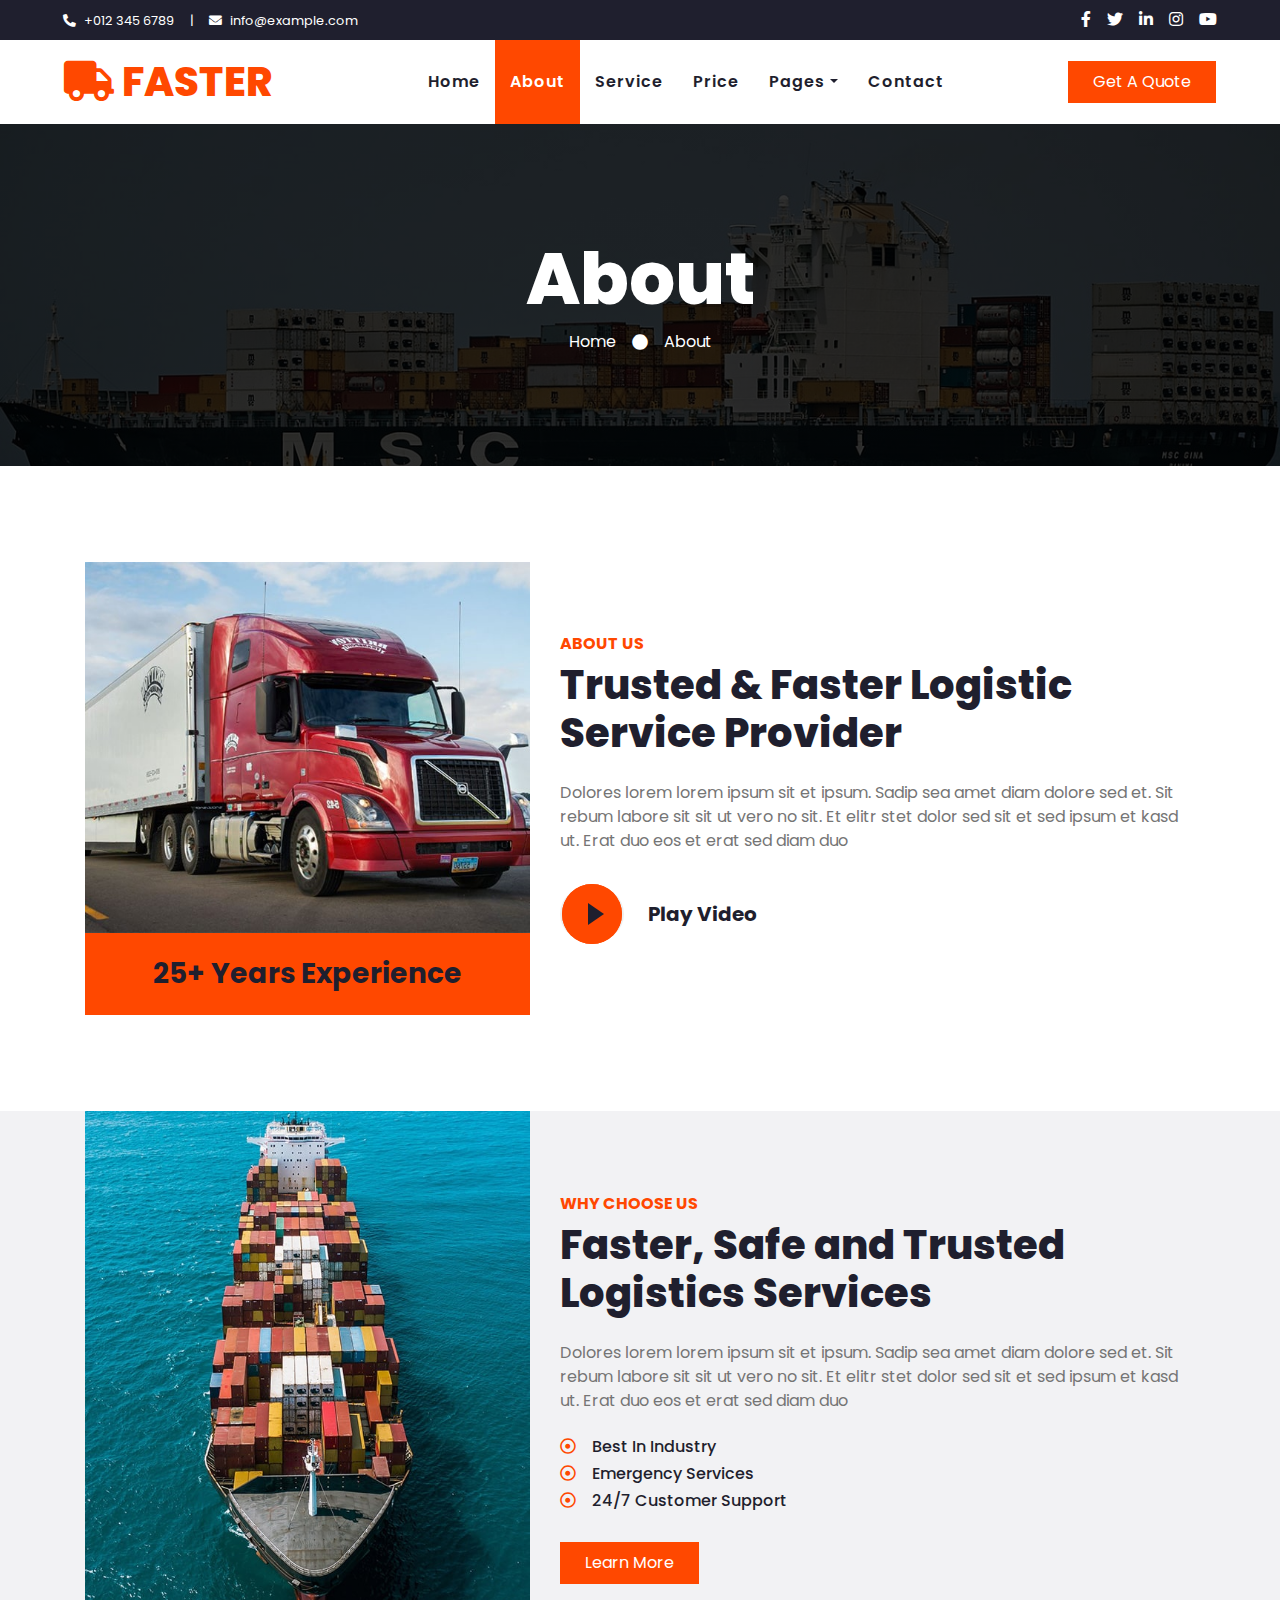
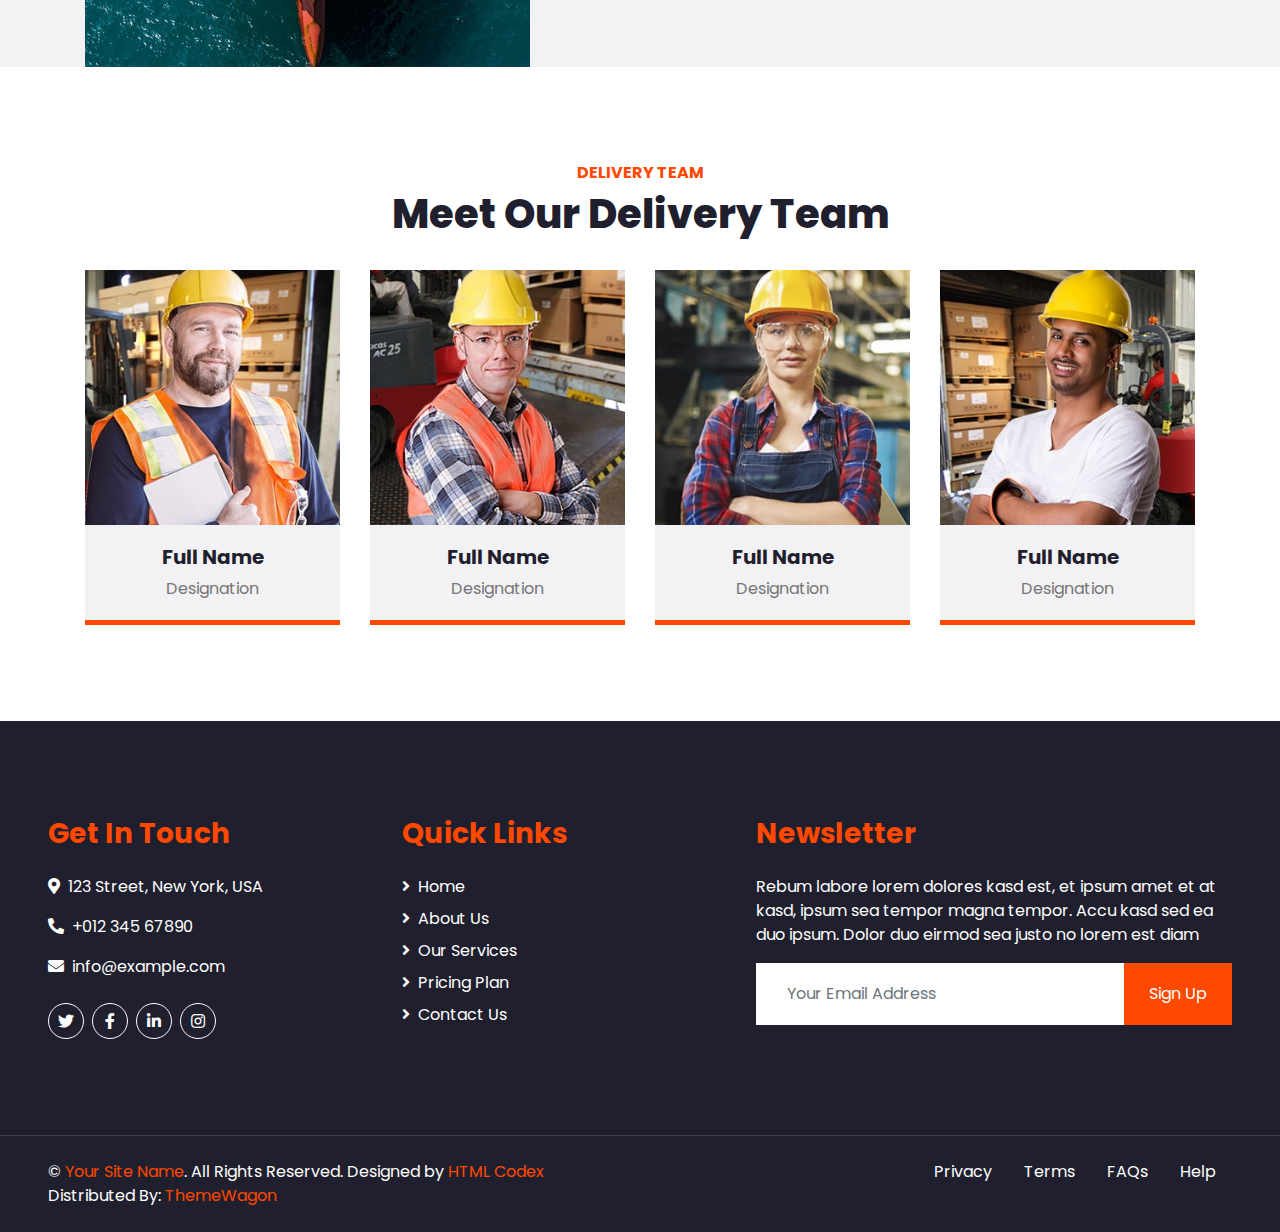
==== about.html @ daa4de0f "inital inti" ====
<!DOCTYPE html>
<html lang="en">

<head>
    <meta charset="utf-8">
    <title>FASTER - Logistics Company Website Template</title>
    <meta content="width=device-width, initial-scale=1.0" name="viewport">
    <meta content="Free HTML Templates" name="keywords">
    <meta content="Free HTML Templates" name="description">

    <!-- Favicon -->
    <link href="img/favicon.ico" rel="icon">

    <!-- Google Web Fonts -->
    <link rel="preconnect" href="https://fonts.gstatic.com">
    <link href="https://fonts.googleapis.com/css2?family=Poppins:wght@100;200;300;400;500;600;700;800;900&display=swap" rel="stylesheet">

    <!-- Font Awesome -->
    <link href="https://cdnjs.cloudflare.com/ajax/libs/font-awesome/5.10.0/css/all.min.css" rel="stylesheet">

    <!-- Libraries Stylesheet -->
    <link href="lib/owlcarousel/assets/owl.carousel.min.css" rel="stylesheet">

    <!-- Customized Bootstrap Stylesheet -->
    <link href="css/style.css" rel="stylesheet">
</head>

<body>
    <!-- Topbar Start -->
    <div class="container-fluid bg-dark">
        <div class="row py-2 px-lg-5">
            <div class="col-lg-6 text-center text-lg-left mb-2 mb-lg-0">
                <div class="d-inline-flex align-items-center text-white">
                    <small><i class="fa fa-phone-alt mr-2"></i>+012 345 6789</small>
                    <small class="px-3">|</small>
                    <small><i class="fa fa-envelope mr-2"></i>info@example.com</small>
                </div>
            </div>
            <div class="col-lg-6 text-center text-lg-right">
                <div class="d-inline-flex align-items-center">
                    <a class="text-white px-2" href="">
                        <i class="fab fa-facebook-f"></i>
                    </a>
                    <a class="text-white px-2" href="">
                        <i class="fab fa-twitter"></i>
                    </a>
                    <a class="text-white px-2" href="">
                        <i class="fab fa-linkedin-in"></i>
                    </a>
                    <a class="text-white px-2" href="">
                        <i class="fab fa-instagram"></i>
                    </a>
                    <a class="text-white pl-2" href="">
                        <i class="fab fa-youtube"></i>
                    </a>
                </div>
            </div>
        </div>
    </div>
    <!-- Topbar End -->


    <!-- Navbar Start -->
    <div class="container-fluid p-0">
        <nav class="navbar navbar-expand-lg bg-light navbar-light py-3 py-lg-0 px-lg-5">
            <a href="index.html" class="navbar-brand ml-lg-3">
                <h1 class="m-0 display-5 text-uppercase text-primary"><i class="fa fa-truck mr-2"></i>Faster</h1>
            </a>
            <button type="button" class="navbar-toggler" data-toggle="collapse" data-target="#navbarCollapse">
                <span class="navbar-toggler-icon"></span>
            </button>
            <div class="collapse navbar-collapse justify-content-between px-lg-3" id="navbarCollapse">
                <div class="navbar-nav m-auto py-0">
                    <a href="index.html" class="nav-item nav-link">Home</a>
                    <a href="about.html" class="nav-item nav-link active">About</a>
                    <a href="service.html" class="nav-item nav-link">Service</a>
                    <a href="price.html" class="nav-item nav-link">Price</a>
                    <div class="nav-item dropdown">
                        <a href="#" class="nav-link dropdown-toggle" data-toggle="dropdown">Pages</a>
                        <div class="dropdown-menu rounded-0 m-0">
                            <a href="blog.html" class="dropdown-item">Blog Grid</a>
                            <a href="single.html" class="dropdown-item">Blog Detail</a>
                        </div>
                    </div>
                    <a href="contact.html" class="nav-item nav-link">Contact</a>
                </div>
                <a href="" class="btn btn-primary py-2 px-4 d-none d-lg-block">Get A Quote</a>
            </div>
        </nav>
    </div>
    <!-- Navbar End -->


    <!-- Header Start -->
    <div class="jumbotron jumbotron-fluid mb-5">
        <div class="container text-center py-5">
            <h1 class="text-white display-3">About</h1>
            <div class="d-inline-flex align-items-center text-white">
                <p class="m-0"><a class="text-white" href="">Home</a></p>
                <i class="fa fa-circle px-3"></i>
                <p class="m-0">About</p>
            </div>
        </div>
    </div>
    <!-- Header End -->


    <!-- About Start -->
    <div class="container-fluid py-5">
        <div class="container">
            <div class="row align-items-center">
                <div class="col-lg-5 pb-4 pb-lg-0">
                    <img class="img-fluid w-100" src="img/about.jpg" alt="">
                    <div class="bg-primary text-dark text-center p-4">
                        <h3 class="m-0">25+ Years Experience</h3>
                    </div>
                </div>
                <div class="col-lg-7">
                    <h6 class="text-primary text-uppercase font-weight-bold">About Us</h6>
                    <h1 class="mb-4">Trusted & Faster Logistic Service Provider</h1>
                    <p class="mb-4">Dolores lorem lorem ipsum sit et ipsum. Sadip sea amet diam dolore sed et. Sit rebum labore sit sit ut vero no sit. Et elitr stet dolor sed sit et sed ipsum et kasd ut. Erat duo eos et erat sed diam duo</p>
                    <div class="d-flex align-items-center pt-2">
                        <button type="button" class="btn-play" data-toggle="modal"
                            data-src="https://www.youtube.com/embed/DWRcNpR6Kdc" data-target="#videoModal">
                            <span></span>
                        </button>
                        <h5 class="font-weight-bold m-0 ml-4">Play Video</h5>
                    </div>
                </div>
            </div>
        </div>
        <!-- Video Modal -->
        <div class="modal fade" id="videoModal" tabindex="-1" role="dialog" aria-labelledby="exampleModalLabel" aria-hidden="true">
            <div class="modal-dialog" role="document">
                <div class="modal-content">
                    <div class="modal-body">
                        <button type="button" class="close" data-dismiss="modal" aria-label="Close">
                            <span aria-hidden="true">&times;</span>
                        </button>        
                        <!-- 16:9 aspect ratio -->
                        <div class="embed-responsive embed-responsive-16by9">
                            <iframe class="embed-responsive-item" src="" id="video"  allowscriptaccess="always" allow="autoplay"></iframe>
                        </div>
                    </div>
                </div>
            </div>
        </div>
    </div>
    <!-- About End -->


    <!-- Features Start -->
    <div class="container-fluid bg-secondary my-5">
        <div class="container">
            <div class="row align-items-center">
                <div class="col-lg-5">
                    <img class="img-fluid w-100" src="img/feature.jpg" alt="">
                </div>
                <div class="col-lg-7 py-5 py-lg-0">
                    <h6 class="text-primary text-uppercase font-weight-bold">Why Choose Us</h6>
                    <h1 class="mb-4">Faster, Safe and Trusted Logistics Services</h1>
                    <p class="mb-4">Dolores lorem lorem ipsum sit et ipsum. Sadip sea amet diam dolore sed et. Sit rebum labore sit sit ut vero no sit. Et elitr stet dolor sed sit et sed ipsum et kasd ut. Erat duo eos et erat sed diam duo</p>
                    <ul class="list-inline">
                        <li><h6><i class="far fa-dot-circle text-primary mr-3"></i>Best In Industry</h6>
                        <li><h6><i class="far fa-dot-circle text-primary mr-3"></i>Emergency Services</h6></li>
                        <li><h6><i class="far fa-dot-circle text-primary mr-3"></i>24/7 Customer Support</h6></li>
                    </ul>
                    <a href="" class="btn btn-primary mt-3 py-2 px-4">Learn More</a>
                </div>
            </div>
        </div>
    </div>
    <!-- Features End -->


    <!-- Team Start -->
    <div class="container-fluid pt-5">
        <div class="container">
            <div class="text-center pb-2">
                <h6 class="text-primary text-uppercase font-weight-bold">Delivery Team</h6>
                <h1 class="mb-4">Meet Our Delivery Team</h1>
            </div>
            <div class="row">
                <div class="col-lg-3 col-md-6">
                    <div class="team card position-relative overflow-hidden border-0 mb-5">
                        <img class="card-img-top" src="img/team-1.jpg" alt="">
                        <div class="card-body text-center p-0">
                            <div class="team-text d-flex flex-column justify-content-center bg-secondary">
                                <h5 class="font-weight-bold">Full Name</h5>
                                <span>Designation</span>
                            </div>
                            <div class="team-social d-flex align-items-center justify-content-center bg-primary">
                                <a class="btn btn-outline-dark btn-social mr-2" href="#"><i class="fab fa-twitter"></i></a>
                                <a class="btn btn-outline-dark btn-social mr-2" href="#"><i class="fab fa-facebook-f"></i></a>
                                <a class="btn btn-outline-dark btn-social mr-2" href="#"><i class="fab fa-linkedin-in"></i></a>
                                <a class="btn btn-outline-dark btn-social" href="#"><i class="fab fa-instagram"></i></a>
                            </div>
                        </div>
                    </div>
                </div>
                <div class="col-lg-3 col-md-6">
                    <div class="team card position-relative overflow-hidden border-0 mb-5">
                        <img class="card-img-top" src="img/team-2.jpg" alt="">
                        <div class="card-body text-center p-0">
                            <div class="team-text d-flex flex-column justify-content-center bg-secondary">
                                <h5 class="font-weight-bold">Full Name</h5>
                                <span>Designation</span>
                            </div>
                            <div class="team-social d-flex align-items-center justify-content-center bg-primary">
                                <a class="btn btn-outline-dark btn-social mr-2" href="#"><i class="fab fa-twitter"></i></a>
                                <a class="btn btn-outline-dark btn-social mr-2" href="#"><i class="fab fa-facebook-f"></i></a>
                                <a class="btn btn-outline-dark btn-social mr-2" href="#"><i class="fab fa-linkedin-in"></i></a>
                                <a class="btn btn-outline-dark btn-social" href="#"><i class="fab fa-instagram"></i></a>
                            </div>
                        </div>
                    </div>
                </div>
                <div class="col-lg-3 col-md-6">
                    <div class="team card position-relative overflow-hidden border-0 mb-5">
                        <img class="card-img-top" src="img/team-3.jpg" alt="">
                        <div class="card-body text-center p-0">
                            <div class="team-text d-flex flex-column justify-content-center bg-secondary">
                                <h5 class="font-weight-bold">Full Name</h5>
                                <span>Designation</span>
                            </div>
                            <div class="team-social d-flex align-items-center justify-content-center bg-primary">
                                <a class="btn btn-outline-dark btn-social mr-2" href="#"><i class="fab fa-twitter"></i></a>
                                <a class="btn btn-outline-dark btn-social mr-2" href="#"><i class="fab fa-facebook-f"></i></a>
                                <a class="btn btn-outline-dark btn-social mr-2" href="#"><i class="fab fa-linkedin-in"></i></a>
                                <a class="btn btn-outline-dark btn-social" href="#"><i class="fab fa-instagram"></i></a>
                            </div>
                        </div>
                    </div>
                </div>
                <div class="col-lg-3 col-md-6">
                    <div class="team card position-relative overflow-hidden border-0 mb-5">
                        <img class="card-img-top" src="img/team-4.jpg" alt="">
                        <div class="card-body text-center p-0">
                            <div class="team-text d-flex flex-column justify-content-center bg-secondary">
                                <h5 class="font-weight-bold">Full Name</h5>
                                <span>Designation</span>
                            </div>
                            <div class="team-social d-flex align-items-center justify-content-center bg-primary">
                                <a class="btn btn-outline-dark btn-social mr-2" href="#"><i class="fab fa-twitter"></i></a>
                                <a class="btn btn-outline-dark btn-social mr-2" href="#"><i class="fab fa-facebook-f"></i></a>
                                <a class="btn btn-outline-dark btn-social mr-2" href="#"><i class="fab fa-linkedin-in"></i></a>
                                <a class="btn btn-outline-dark btn-social" href="#"><i class="fab fa-instagram"></i></a>
                            </div>
                        </div>
                    </div>
                </div>
            </div>
        </div>
    </div>
    <!-- Team End -->


    <!-- Footer Start -->
    <div class="container-fluid bg-dark text-white mt-5 py-5 px-sm-3 px-md-5">
        <div class="row pt-5">
            <div class="col-lg-7 col-md-6">
                <div class="row">
                    <div class="col-md-6 mb-5">
                        <h3 class="text-primary mb-4">Get In Touch</h3>
                        <p><i class="fa fa-map-marker-alt mr-2"></i>123 Street, New York, USA</p>
                        <p><i class="fa fa-phone-alt mr-2"></i>+012 345 67890</p>
                        <p><i class="fa fa-envelope mr-2"></i>info@example.com</p>
                        <div class="d-flex justify-content-start mt-4">
                            <a class="btn btn-outline-light btn-social mr-2" href="#"><i class="fab fa-twitter"></i></a>
                            <a class="btn btn-outline-light btn-social mr-2" href="#"><i class="fab fa-facebook-f"></i></a>
                            <a class="btn btn-outline-light btn-social mr-2" href="#"><i class="fab fa-linkedin-in"></i></a>
                            <a class="btn btn-outline-light btn-social" href="#"><i class="fab fa-instagram"></i></a>
                        </div>
                    </div>
                    <div class="col-md-6 mb-5">
                        <h3 class="text-primary mb-4">Quick Links</h3>
                        <div class="d-flex flex-column justify-content-start">
                            <a class="text-white mb-2" href="#"><i class="fa fa-angle-right mr-2"></i>Home</a>
                            <a class="text-white mb-2" href="#"><i class="fa fa-angle-right mr-2"></i>About Us</a>
                            <a class="text-white mb-2" href="#"><i class="fa fa-angle-right mr-2"></i>Our Services</a>
                            <a class="text-white mb-2" href="#"><i class="fa fa-angle-right mr-2"></i>Pricing Plan</a>
                            <a class="text-white" href="#"><i class="fa fa-angle-right mr-2"></i>Contact Us</a>
                        </div>
                    </div>
                </div>
            </div>
            <div class="col-lg-5 col-md-6 mb-5">
                <h3 class="text-primary mb-4">Newsletter</h3>
                <p>Rebum labore lorem dolores kasd est, et ipsum amet et at kasd, ipsum sea tempor magna tempor. Accu kasd sed ea duo ipsum. Dolor duo eirmod sea justo no lorem est diam</p>
                <div class="w-100">
                    <div class="input-group">
                        <input type="text" class="form-control border-light" style="padding: 30px;" placeholder="Your Email Address">
                        <div class="input-group-append">
                            <button class="btn btn-primary px-4">Sign Up</button>
                        </div>
                    </div>
                </div>
            </div>
        </div>
    </div>
    <div class="container-fluid bg-dark text-white border-top py-4 px-sm-3 px-md-5" style="border-color: #3E3E4E !important;">
        <div class="row">
            <div class="col-lg-6 text-center text-md-left mb-3 mb-md-0">
                <p class="m-0 text-white">&copy; <a href="#">Your Site Name</a>. All Rights Reserved. 
				
				<!--/*** This template is free as long as you keep the footer author’s credit link/attribution link/backlink. If you'd like to use the template without the footer author’s credit link/attribution link/backlink, you can purchase the Credit Removal License from "https://htmlcodex.com/credit-removal". Thank you for your support. ***/-->
				Designed by <a href="https://htmlcodex.com">HTML Codex</a>
                <br>Distributed By: <a href="https://themewagon.com" target="_blank">ThemeWagon</a>
                </p>
            </div>
            <div class="col-lg-6 text-center text-md-right">
                <ul class="nav d-inline-flex">
                    <li class="nav-item">
                        <a class="nav-link text-white py-0" href="#">Privacy</a>
                    </li>
                    <li class="nav-item">
                        <a class="nav-link text-white py-0" href="#">Terms</a>
                    </li>
                    <li class="nav-item">
                        <a class="nav-link text-white py-0" href="#">FAQs</a>
                    </li>
                    <li class="nav-item">
                        <a class="nav-link text-white py-0" href="#">Help</a>
                    </li>
                </ul>
            </div>
        </div>
    </div>
    <!-- Footer End -->


    <!-- Back to Top -->
    <a href="#" class="btn btn-lg btn-primary back-to-top"><i class="fa fa-angle-double-up"></i></a>


    <!-- JavaScript Libraries -->
    <script src="https://code.jquery.com/jquery-3.4.1.min.js"></script>
    <script src="https://stackpath.bootstrapcdn.com/bootstrap/4.4.1/js/bootstrap.bundle.min.js"></script>
    <script src="lib/easing/easing.min.js"></script>
    <script src="lib/waypoints/waypoints.min.js"></script>
    <script src="lib/counterup/counterup.min.js"></script>
    <script src="lib/owlcarousel/owl.carousel.min.js"></script>

    <!-- Contact Javascript File -->
    <script src="mail/jqBootstrapValidation.min.js"></script>
    <script src="mail/contact.js"></script>

    <!-- Template Javascript -->
    <script src="js/main.js"></script>
</body>

</html>
---- css/style.css ----
/******* Bootstrap Theming ********/
/*!
 * Bootstrap v4.5.3 (https://getbootstrap.com/)
 * Copyright 2011-2020 The Bootstrap Authors
 * Copyright 2011-2020 Twitter, Inc.
 * Licensed under MIT (https://github.com/twbs/bootstrap/blob/main/LICENSE)
 */
:root {
  --blue: #007bff;
  --indigo: #6610f2;
  --purple: #6f42c1;
  --pink: #e83e8c;
  --red: #dc3545;
  --orange: #fd7e14;
  --yellow: #ffc107;
  --green: #28a745;
  --teal: #20c997;
  --cyan: #17a2b8;
  --white: #fff;
  --gray: #6c757d;
  --gray-dark: #343a40;
  --primary: #FF4800;
  --secondary: #F2F2F4;
  --success: #28a745;
  --info: #17a2b8;
  --warning: #ffc107;
  --danger: #dc3545;
  --light: #FFFFFF;
  --dark: #1F1F2E;
  --breakpoint-xs: 0;
  --breakpoint-sm: 576px;
  --breakpoint-md: 768px;
  --breakpoint-lg: 992px;
  --breakpoint-xl: 1200px;
  --font-family-sans-serif: "Poppins", sans-serif;
  --font-family-monospace: SFMono-Regular, Menlo, Monaco, Consolas, "Liberation Mono", "Courier New", monospace;
}

*,
*::before,
*::after {
  box-sizing: border-box;
}

html {
  font-family: sans-serif;
  line-height: 1.15;
  -webkit-text-size-adjust: 100%;
  -webkit-tap-highlight-color: rgba(0, 0, 0, 0);
}

article, aside, figcaption, figure, footer, header, hgroup, main, nav, section {
  display: block;
}

body {
  margin: 0;
  font-family: "Poppins", sans-serif;
  font-size: 1rem;
  font-weight: 400;
  line-height: 1.5;
  color: #757575;
  text-align: left;
  background-color: #fff;
}

[tabindex="-1"]:focus:not(:focus-visible) {
  outline: 0 !important;
}

hr {
  box-sizing: content-box;
  height: 0;
  overflow: visible;
}

h1, h2, h3, h4, h5, h6 {
  margin-top: 0;
  margin-bottom: 0.5rem;
}

p {
  margin-top: 0;
  margin-bottom: 1rem;
}

abbr[title],
abbr[data-original-title] {
  text-decoration: underline;
  text-decoration: underline dotted;
  cursor: help;
  border-bottom: 0;
  text-decoration-skip-ink: none;
}

address {
  margin-bottom: 1rem;
  font-style: normal;
  line-height: inherit;
}

ol,
ul,
dl {
  margin-top: 0;
  margin-bottom: 1rem;
}

ol ol,
ul ul,
ol ul,
ul ol {
  margin-bottom: 0;
}

dt {
  font-weight: 700;
}

dd {
  margin-bottom: .5rem;
  margin-left: 0;
}

blockquote {
  margin: 0 0 1rem;
}

b,
strong {
  font-weight: bolder;
}

small {
  font-size: 80%;
}

sub,
sup {
  position: relative;
  font-size: 75%;
  line-height: 0;
  vertical-align: baseline;
}

sub {
  bottom: -.25em;
}

sup {
  top: -.5em;
}

a {
  color: #FF4800;
  text-decoration: none;
  background-color: transparent;
}

a:hover {
  color: #b33200;
  text-decoration: underline;
}

a:not([href]):not([class]) {
  color: inherit;
  text-decoration: none;
}

a:not([href]):not([class]):hover {
  color: inherit;
  text-decoration: none;
}

pre,
code,
kbd,
samp {
  font-family: SFMono-Regular, Menlo, Monaco, Consolas, "Liberation Mono", "Courier New", monospace;
  font-size: 1em;
}

pre {
  margin-top: 0;
  margin-bottom: 1rem;
  overflow: auto;
  -ms-overflow-style: scrollbar;
}

figure {
  margin: 0 0 1rem;
}

img {
  vertical-align: middle;
  border-style: none;
}

svg {
  overflow: hidden;
  vertical-align: middle;
}

table {
  border-collapse: collapse;
}

caption {
  padding-top: 0.75rem;
  padding-bottom: 0.75rem;
  color: #6c757d;
  text-align: left;
  caption-side: bottom;
}

th {
  text-align: inherit;
  text-align: -webkit-match-parent;
}

label {
  display: inline-block;
  margin-bottom: 0.5rem;
}

button {
  border-radius: 0;
}

button:focus {
  outline: 1px dotted;
  outline: 5px auto -webkit-focus-ring-color;
}

input,
button,
select,
optgroup,
textarea {
  margin: 0;
  font-family: inherit;
  font-size: inherit;
  line-height: inherit;
}

button,
input {
  overflow: visible;
}

button,
select {
  text-transform: none;
}

[role="button"] {
  cursor: pointer;
}

select {
  word-wrap: normal;
}

button,
[type="button"],
[type="reset"],
[type="submit"] {
  -webkit-appearance: button;
}

button:not(:disabled),
[type="button"]:not(:disabled),
[type="reset"]:not(:disabled),
[type="submit"]:not(:disabled) {
  cursor: pointer;
}

button::-moz-focus-inner,
[type="button"]::-moz-focus-inner,
[type="reset"]::-moz-focus-inner,
[type="submit"]::-moz-focus-inner {
  padding: 0;
  border-style: none;
}

input[type="radio"],
input[type="checkbox"] {
  box-sizing: border-box;
  padding: 0;
}

textarea {
  overflow: auto;
  resize: vertical;
}

fieldset {
  min-width: 0;
  padding: 0;
  margin: 0;
  border: 0;
}

legend {
  display: block;
  width: 100%;
  max-width: 100%;
  padding: 0;
  margin-bottom: .5rem;
  font-size: 1.5rem;
  line-height: inherit;
  color: inherit;
  white-space: normal;
}

@media (max-width: 1200px) {
  legend {
    font-size: calc(1.275rem + 0.3vw) ;
  }
}

progress {
  vertical-align: baseline;
}

[type="number"]::-webkit-inner-spin-button,
[type="number"]::-webkit-outer-spin-button {
  height: auto;
}

[type="search"] {
  outline-offset: -2px;
  -webkit-appearance: none;
}

[type="search"]::-webkit-search-decoration {
  -webkit-appearance: none;
}

::-webkit-file-upload-button {
  font: inherit;
  -webkit-appearance: button;
}

output {
  display: inline-block;
}

summary {
  display: list-item;
  cursor: pointer;
}

template {
  display: none;
}

[hidden] {
  display: none !important;
}

h1, h2, h3, h4, h5, h6,
.h1, .h2, .h3, .h4, .h5, .h6 {
  margin-bottom: 0.5rem;
  font-weight: 500;
  line-height: 1.2;
  color: #1F1F2E;
}

h1, .h1 {
  font-size: 2.5rem;
}

@media (max-width: 1200px) {
  h1, .h1 {
    font-size: calc(1.375rem + 1.5vw) ;
  }
}

h2, .h2 {
  font-size: 2rem;
}

@media (max-width: 1200px) {
  h2, .h2 {
    font-size: calc(1.325rem + 0.9vw) ;
  }
}

h3, .h3 {
  font-size: 1.75rem;
}

@media (max-width: 1200px) {
  h3, .h3 {
    font-size: calc(1.3rem + 0.6vw) ;
  }
}

h4, .h4 {
  font-size: 1.5rem;
}

@media (max-width: 1200px) {
  h4, .h4 {
    font-size: calc(1.275rem + 0.3vw) ;
  }
}

h5, .h5 {
  font-size: 1.25rem;
}

h6, .h6 {
  font-size: 1rem;
}

.lead {
  font-size: 1.25rem;
  font-weight: 300;
}

.display-1 {
  font-size: 6rem;
  font-weight: 300;
  line-height: 1.2;
}

@media (max-width: 1200px) {
  .display-1 {
    font-size: calc(1.725rem + 5.7vw) ;
  }
}

.display-2 {
  font-size: 5.5rem;
  font-weight: 300;
  line-height: 1.2;
}

@media (max-width: 1200px) {
  .display-2 {
    font-size: calc(1.675rem + 5.1vw) ;
  }
}

.display-3 {
  font-size: 4.5rem;
  font-weight: 300;
  line-height: 1.2;
}

@media (max-width: 1200px) {
  .display-3 {
    font-size: calc(1.575rem + 3.9vw) ;
  }
}

.display-4 {
  font-size: 3.5rem;
  font-weight: 300;
  line-height: 1.2;
}

@media (max-width: 1200px) {
  .display-4 {
    font-size: calc(1.475rem + 2.7vw) ;
  }
}

hr {
  margin-top: 1rem;
  margin-bottom: 1rem;
  border: 0;
  border-top: 1px solid rgba(0, 0, 0, 0.1);
}

small,
.small {
  font-size: 80%;
  font-weight: 400;
}

mark,
.mark {
  padding: 0.2em;
  background-color: #fcf8e3;
}

.list-unstyled {
  padding-left: 0;
  list-style: none;
}

.list-inline {
  padding-left: 0;
  list-style: none;
}

.list-inline-item {
  display: inline-block;
}

.list-inline-item:not(:last-child) {
  margin-right: 0.5rem;
}

.initialism {
  font-size: 90%;
  text-transform: uppercase;
}

.blockquote {
  margin-bottom: 1rem;
  font-size: 1.25rem;
}

.blockquote-footer {
  display: block;
  font-size: 80%;
  color: #6c757d;
}

.blockquote-footer::before {
  content: "\2014\00A0";
}

.img-fluid {
  max-width: 100%;
  height: auto;
}

.img-thumbnail {
  padding: 0.25rem;
  background-color: #fff;
  border: 1px solid #dee2e6;
  max-width: 100%;
  height: auto;
}

.figure {
  display: inline-block;
}

.figure-img {
  margin-bottom: 0.5rem;
  line-height: 1;
}

.figure-caption {
  font-size: 90%;
  color: #6c757d;
}

code {
  font-size: 87.5%;
  color: #e83e8c;
  word-wrap: break-word;
}

a > code {
  color: inherit;
}

kbd {
  padding: 0.2rem 0.4rem;
  font-size: 87.5%;
  color: #fff;
  background-color: #212529;
}

kbd kbd {
  padding: 0;
  font-size: 100%;
  font-weight: 700;
}

pre {
  display: block;
  font-size: 87.5%;
  color: #212529;
}

pre code {
  font-size: inherit;
  color: inherit;
  word-break: normal;
}

.pre-scrollable {
  max-height: 340px;
  overflow-y: scroll;
}

.container,
.container-fluid,
.container-sm,
.container-md,
.container-lg,
.container-xl {
  width: 100%;
  padding-right: 15px;
  padding-left: 15px;
  margin-right: auto;
  margin-left: auto;
}

@media (min-width: 576px) {
  .container, .container-sm {
    max-width: 540px;
  }
}

@media (min-width: 768px) {
  .container, .container-sm, .container-md {
    max-width: 720px;
  }
}

@media (min-width: 992px) {
  .container, .container-sm, .container-md, .container-lg {
    max-width: 960px;
  }
}

@media (min-width: 1200px) {
  .container, .container-sm, .container-md, .container-lg, .container-xl {
    max-width: 1140px;
  }
}

.row {
  display: flex;
  flex-wrap: wrap;
  margin-right: -15px;
  margin-left: -15px;
}

.no-gutters {
  margin-right: 0;
  margin-left: 0;
}

.no-gutters > .col,
.no-gutters > [class*="col-"] {
  padding-right: 0;
  padding-left: 0;
}

.col-1, .col-2, .col-3, .col-4, .col-5, .col-6, .col-7, .col-8, .col-9, .col-10, .col-11, .col-12, .col,
.col-auto, .col-sm-1, .col-sm-2, .col-sm-3, .col-sm-4, .col-sm-5, .col-sm-6, .col-sm-7, .col-sm-8, .col-sm-9, .col-sm-10, .col-sm-11, .col-sm-12, .col-sm,
.col-sm-auto, .col-md-1, .col-md-2, .col-md-3, .col-md-4, .col-md-5, .col-md-6, .col-md-7, .col-md-8, .col-md-9, .col-md-10, .col-md-11, .col-md-12, .col-md,
.col-md-auto, .col-lg-1, .col-lg-2, .col-lg-3, .col-lg-4, .col-lg-5, .col-lg-6, .col-lg-7, .col-lg-8, .col-lg-9, .col-lg-10, .col-lg-11, .col-lg-12, .col-lg,
.col-lg-auto, .col-xl-1, .col-xl-2, .col-xl-3, .col-xl-4, .col-xl-5, .col-xl-6, .col-xl-7, .col-xl-8, .col-xl-9, .col-xl-10, .col-xl-11, .col-xl-12, .col-xl,
.col-xl-auto {
  position: relative;
  width: 100%;
  padding-right: 15px;
  padding-left: 15px;
}

.col {
  flex-basis: 0;
  flex-grow: 1;
  max-width: 100%;
}

.row-cols-1 > * {
  flex: 0 0 100%;
  max-width: 100%;
}

.row-cols-2 > * {
  flex: 0 0 50%;
  max-width: 50%;
}

.row-cols-3 > * {
  flex: 0 0 33.33333%;
  max-width: 33.33333%;
}

.row-cols-4 > * {
  flex: 0 0 25%;
  max-width: 25%;
}

.row-cols-5 > * {
  flex: 0 0 20%;
  max-width: 20%;
}

.row-cols-6 > * {
  flex: 0 0 16.66667%;
  max-width: 16.66667%;
}

.col-auto {
  flex: 0 0 auto;
  width: auto;
  max-width: 100%;
}

.col-1 {
  flex: 0 0 8.33333%;
  max-width: 8.33333%;
}

.col-2 {
  flex: 0 0 16.66667%;
  max-width: 16.66667%;
}

.col-3 {
  flex: 0 0 25%;
  max-width: 25%;
}

.col-4 {
  flex: 0 0 33.33333%;
  max-width: 33.33333%;
}

.col-5 {
  flex: 0 0 41.66667%;
  max-width: 41.66667%;
}

.col-6 {
  flex: 0 0 50%;
  max-width: 50%;
}

.col-7 {
  flex: 0 0 58.33333%;
  max-width: 58.33333%;
}

.col-8 {
  flex: 0 0 66.66667%;
  max-width: 66.66667%;
}

.col-9 {
  flex: 0 0 75%;
  max-width: 75%;
}

.col-10 {
  flex: 0 0 83.33333%;
  max-width: 83.33333%;
}

.col-11 {
  flex: 0 0 91.66667%;
  max-width: 91.66667%;
}

.col-12 {
  flex: 0 0 100%;
  max-width: 100%;
}

.order-first {
  order: -1;
}

.order-last {
  order: 13;
}

.order-0 {
  order: 0;
}

.order-1 {
  order: 1;
}

.order-2 {
  order: 2;
}

.order-3 {
  order: 3;
}

.order-4 {
  order: 4;
}

.order-5 {
  order: 5;
}

.order-6 {
  order: 6;
}

.order-7 {
  order: 7;
}

.order-8 {
  order: 8;
}

.order-9 {
  order: 9;
}

.order-10 {
  order: 10;
}

.order-11 {
  order: 11;
}

.order-12 {
  order: 12;
}

.offset-1 {
  margin-left: 8.33333%;
}

.offset-2 {
  margin-left: 16.66667%;
}

.offset-3 {
  margin-left: 25%;
}

.offset-4 {
  margin-left: 33.33333%;
}

.offset-5 {
  margin-left: 41.66667%;
}

.offset-6 {
  margin-left: 50%;
}

.offset-7 {
  margin-left: 58.33333%;
}

.offset-8 {
  margin-left: 66.66667%;
}

.offset-9 {
  margin-left: 75%;
}

.offset-10 {
  margin-left: 83.33333%;
}

.offset-11 {
  margin-left: 91.66667%;
}

@media (min-width: 576px) {
  .col-sm {
    flex-basis: 0;
    flex-grow: 1;
    max-width: 100%;
  }
  .row-cols-sm-1 > * {
    flex: 0 0 100%;
    max-width: 100%;
  }
  .row-cols-sm-2 > * {
    flex: 0 0 50%;
    max-width: 50%;
  }
  .row-cols-sm-3 > * {
    flex: 0 0 33.33333%;
    max-width: 33.33333%;
  }
  .row-cols-sm-4 > * {
    flex: 0 0 25%;
    max-width: 25%;
  }
  .row-cols-sm-5 > * {
    flex: 0 0 20%;
    max-width: 20%;
  }
  .row-cols-sm-6 > * {
    flex: 0 0 16.66667%;
    max-width: 16.66667%;
  }
  .col-sm-auto {
    flex: 0 0 auto;
    width: auto;
    max-width: 100%;
  }
  .col-sm-1 {
    flex: 0 0 8.33333%;
    max-width: 8.33333%;
  }
  .col-sm-2 {
    flex: 0 0 16.66667%;
    max-width: 16.66667%;
  }
  .col-sm-3 {
    flex: 0 0 25%;
    max-width: 25%;
  }
  .col-sm-4 {
    flex: 0 0 33.33333%;
    max-width: 33.33333%;
  }
  .col-sm-5 {
    flex: 0 0 41.66667%;
    max-width: 41.66667%;
  }
  .col-sm-6 {
    flex: 0 0 50%;
    max-width: 50%;
  }
  .col-sm-7 {
    flex: 0 0 58.33333%;
    max-width: 58.33333%;
  }
  .col-sm-8 {
    flex: 0 0 66.66667%;
    max-width: 66.66667%;
  }
  .col-sm-9 {
    flex: 0 0 75%;
    max-width: 75%;
  }
  .col-sm-10 {
    flex: 0 0 83.33333%;
    max-width: 83.33333%;
  }
  .col-sm-11 {
    flex: 0 0 91.66667%;
    max-width: 91.66667%;
  }
  .col-sm-12 {
    flex: 0 0 100%;
    max-width: 100%;
  }
  .order-sm-first {
    order: -1;
  }
  .order-sm-last {
    order: 13;
  }
  .order-sm-0 {
    order: 0;
  }
  .order-sm-1 {
    order: 1;
  }
  .order-sm-2 {
    order: 2;
  }
  .order-sm-3 {
    order: 3;
  }
  .order-sm-4 {
    order: 4;
  }
  .order-sm-5 {
    order: 5;
  }
  .order-sm-6 {
    order: 6;
  }
  .order-sm-7 {
    order: 7;
  }
  .order-sm-8 {
    order: 8;
  }
  .order-sm-9 {
    order: 9;
  }
  .order-sm-10 {
    order: 10;
  }
  .order-sm-11 {
    order: 11;
  }
  .order-sm-12 {
    order: 12;
  }
  .offset-sm-0 {
    margin-left: 0;
  }
  .offset-sm-1 {
    margin-left: 8.33333%;
  }
  .offset-sm-2 {
    margin-left: 16.66667%;
  }
  .offset-sm-3 {
    margin-left: 25%;
  }
  .offset-sm-4 {
    margin-left: 33.33333%;
  }
  .offset-sm-5 {
    margin-left: 41.66667%;
  }
  .offset-sm-6 {
    margin-left: 50%;
  }
  .offset-sm-7 {
    margin-left: 58.33333%;
  }
  .offset-sm-8 {
    margin-left: 66.66667%;
  }
  .offset-sm-9 {
    margin-left: 75%;
  }
  .offset-sm-10 {
    margin-left: 83.33333%;
  }
  .offset-sm-11 {
    margin-left: 91.66667%;
  }
}

@media (min-width: 768px) {
  .col-md {
    flex-basis: 0;
    flex-grow: 1;
    max-width: 100%;
  }
  .row-cols-md-1 > * {
    flex: 0 0 100%;
    max-width: 100%;
  }
  .row-cols-md-2 > * {
    flex: 0 0 50%;
    max-width: 50%;
  }
  .row-cols-md-3 > * {
    flex: 0 0 33.33333%;
    max-width: 33.33333%;
  }
  .row-cols-md-4 > * {
    flex: 0 0 25%;
    max-width: 25%;
  }
  .row-cols-md-5 > * {
    flex: 0 0 20%;
    max-width: 20%;
  }
  .row-cols-md-6 > * {
    flex: 0 0 16.66667%;
    max-width: 16.66667%;
  }
  .col-md-auto {
    flex: 0 0 auto;
    width: auto;
    max-width: 100%;
  }
  .col-md-1 {
    flex: 0 0 8.33333%;
    max-width: 8.33333%;
  }
  .col-md-2 {
    flex: 0 0 16.66667%;
    max-width: 16.66667%;
  }
  .col-md-3 {
    flex: 0 0 25%;
    max-width: 25%;
  }
  .col-md-4 {
    flex: 0 0 33.33333%;
    max-width: 33.33333%;
  }
  .col-md-5 {
    flex: 0 0 41.66667%;
    max-width: 41.66667%;
  }
  .col-md-6 {
    flex: 0 0 50%;
    max-width: 50%;
  }
  .col-md-7 {
    flex: 0 0 58.33333%;
    max-width: 58.33333%;
  }
  .col-md-8 {
    flex: 0 0 66.66667%;
    max-width: 66.66667%;
  }
  .col-md-9 {
    flex: 0 0 75%;
    max-width: 75%;
  }
  .col-md-10 {
    flex: 0 0 83.33333%;
    max-width: 83.33333%;
  }
  .col-md-11 {
    flex: 0 0 91.66667%;
    max-width: 91.66667%;
  }
  .col-md-12 {
    flex: 0 0 100%;
    max-width: 100%;
  }
  .order-md-first {
    order: -1;
  }
  .order-md-last {
    order: 13;
  }
  .order-md-0 {
    order: 0;
  }
  .order-md-1 {
    order: 1;
  }
  .order-md-2 {
    order: 2;
  }
  .order-md-3 {
    order: 3;
  }
  .order-md-4 {
    order: 4;
  }
  .order-md-5 {
    order: 5;
  }
  .order-md-6 {
    order: 6;
  }
  .order-md-7 {
    order: 7;
  }
  .order-md-8 {
    order: 8;
  }
  .order-md-9 {
    order: 9;
  }
  .order-md-10 {
    order: 10;
  }
  .order-md-11 {
    order: 11;
  }
  .order-md-12 {
    order: 12;
  }
  .offset-md-0 {
    margin-left: 0;
  }
  .offset-md-1 {
    margin-left: 8.33333%;
  }
  .offset-md-2 {
    margin-left: 16.66667%;
  }
  .offset-md-3 {
    margin-left: 25%;
  }
  .offset-md-4 {
    margin-left: 33.33333%;
  }
  .offset-md-5 {
    margin-left: 41.66667%;
  }
  .offset-md-6 {
    margin-left: 50%;
  }
  .offset-md-7 {
    margin-left: 58.33333%;
  }
  .offset-md-8 {
    margin-left: 66.66667%;
  }
  .offset-md-9 {
    margin-left: 75%;
  }
  .offset-md-10 {
    margin-left: 83.33333%;
  }
  .offset-md-11 {
    margin-left: 91.66667%;
  }
}

@media (min-width: 992px) {
  .col-lg {
    flex-basis: 0;
    flex-grow: 1;
    max-width: 100%;
  }
  .row-cols-lg-1 > * {
    flex: 0 0 100%;
    max-width: 100%;
  }
  .row-cols-lg-2 > * {
    flex: 0 0 50%;
    max-width: 50%;
  }
  .row-cols-lg-3 > * {
    flex: 0 0 33.33333%;
    max-width: 33.33333%;
  }
  .row-cols-lg-4 > * {
    flex: 0 0 25%;
    max-width: 25%;
  }
  .row-cols-lg-5 > * {
    flex: 0 0 20%;
    max-width: 20%;
  }
  .row-cols-lg-6 > * {
    flex: 0 0 16.66667%;
    max-width: 16.66667%;
  }
  .col-lg-auto {
    flex: 0 0 auto;
    width: auto;
    max-width: 100%;
  }
  .col-lg-1 {
    flex: 0 0 8.33333%;
    max-width: 8.33333%;
  }
  .col-lg-2 {
    flex: 0 0 16.66667%;
    max-width: 16.66667%;
  }
  .col-lg-3 {
    flex: 0 0 25%;
    max-width: 25%;
  }
  .col-lg-4 {
    flex: 0 0 33.33333%;
    max-width: 33.33333%;
  }
  .col-lg-5 {
    flex: 0 0 41.66667%;
    max-width: 41.66667%;
  }
  .col-lg-6 {
    flex: 0 0 50%;
    max-width: 50%;
  }
  .col-lg-7 {
    flex: 0 0 58.33333%;
    max-width: 58.33333%;
  }
  .col-lg-8 {
    flex: 0 0 66.66667%;
    max-width: 66.66667%;
  }
  .col-lg-9 {
    flex: 0 0 75%;
    max-width: 75%;
  }
  .col-lg-10 {
    flex: 0 0 83.33333%;
    max-width: 83.33333%;
  }
  .col-lg-11 {
    flex: 0 0 91.66667%;
    max-width: 91.66667%;
  }
  .col-lg-12 {
    flex: 0 0 100%;
    max-width: 100%;
  }
  .order-lg-first {
    order: -1;
  }
  .order-lg-last {
    order: 13;
  }
  .order-lg-0 {
    order: 0;
  }
  .order-lg-1 {
    order: 1;
  }
  .order-lg-2 {
    order: 2;
  }
  .order-lg-3 {
    order: 3;
  }
  .order-lg-4 {
    order: 4;
  }
  .order-lg-5 {
    order: 5;
  }
  .order-lg-6 {
    order: 6;
  }
  .order-lg-7 {
    order: 7;
  }
  .order-lg-8 {
    order: 8;
  }
  .order-lg-9 {
    order: 9;
  }
  .order-lg-10 {
    order: 10;
  }
  .order-lg-11 {
    order: 11;
  }
  .order-lg-12 {
    order: 12;
  }
  .offset-lg-0 {
    margin-left: 0;
  }
  .offset-lg-1 {
    margin-left: 8.33333%;
  }
  .offset-lg-2 {
    margin-left: 16.66667%;
  }
  .offset-lg-3 {
    margin-left: 25%;
  }
  .offset-lg-4 {
    margin-left: 33.33333%;
  }
  .offset-lg-5 {
    margin-left: 41.66667%;
  }
  .offset-lg-6 {
    margin-left: 50%;
  }
  .offset-lg-7 {
    margin-left: 58.33333%;
  }
  .offset-lg-8 {
    margin-left: 66.66667%;
  }
  .offset-lg-9 {
    margin-left: 75%;
  }
  .offset-lg-10 {
    margin-left: 83.33333%;
  }
  .offset-lg-11 {
    margin-left: 91.66667%;
  }
}

@media (min-width: 1200px) {
  .col-xl {
    flex-basis: 0;
    flex-grow: 1;
    max-width: 100%;
  }
  .row-cols-xl-1 > * {
    flex: 0 0 100%;
    max-width: 100%;
  }
  .row-cols-xl-2 > * {
    flex: 0 0 50%;
    max-width: 50%;
  }
  .row-cols-xl-3 > * {
    flex: 0 0 33.33333%;
    max-width: 33.33333%;
  }
  .row-cols-xl-4 > * {
    flex: 0 0 25%;
    max-width: 25%;
  }
  .row-cols-xl-5 > * {
    flex: 0 0 20%;
    max-width: 20%;
  }
  .row-cols-xl-6 > * {
    flex: 0 0 16.66667%;
    max-width: 16.66667%;
  }
  .col-xl-auto {
    flex: 0 0 auto;
    width: auto;
    max-width: 100%;
  }
  .col-xl-1 {
    flex: 0 0 8.33333%;
    max-width: 8.33333%;
  }
  .col-xl-2 {
    flex: 0 0 16.66667%;
    max-width: 16.66667%;
  }
  .col-xl-3 {
    flex: 0 0 25%;
    max-width: 25%;
  }
  .col-xl-4 {
    flex: 0 0 33.33333%;
    max-width: 33.33333%;
  }
  .col-xl-5 {
    flex: 0 0 41.66667%;
    max-width: 41.66667%;
  }
  .col-xl-6 {
    flex: 0 0 50%;
    max-width: 50%;
  }
  .col-xl-7 {
    flex: 0 0 58.33333%;
    max-width: 58.33333%;
  }
  .col-xl-8 {
    flex: 0 0 66.66667%;
    max-width: 66.66667%;
  }
  .col-xl-9 {
    flex: 0 0 75%;
    max-width: 75%;
  }
  .col-xl-10 {
    flex: 0 0 83.33333%;
    max-width: 83.33333%;
  }
  .col-xl-11 {
    flex: 0 0 91.66667%;
    max-width: 91.66667%;
  }
  .col-xl-12 {
    flex: 0 0 100%;
    max-width: 100%;
  }
  .order-xl-first {
    order: -1;
  }
  .order-xl-last {
    order: 13;
  }
  .order-xl-0 {
    order: 0;
  }
  .order-xl-1 {
    order: 1;
  }
  .order-xl-2 {
    order: 2;
  }
  .order-xl-3 {
    order: 3;
  }
  .order-xl-4 {
    order: 4;
  }
  .order-xl-5 {
    order: 5;
  }
  .order-xl-6 {
    order: 6;
  }
  .order-xl-7 {
    order: 7;
  }
  .order-xl-8 {
    order: 8;
  }
  .order-xl-9 {
    order: 9;
  }
  .order-xl-10 {
    order: 10;
  }
  .order-xl-11 {
    order: 11;
  }
  .order-xl-12 {
    order: 12;
  }
  .offset-xl-0 {
    margin-left: 0;
  }
  .offset-xl-1 {
    margin-left: 8.33333%;
  }
  .offset-xl-2 {
    margin-left: 16.66667%;
  }
  .offset-xl-3 {
    margin-left: 25%;
  }
  .offset-xl-4 {
    margin-left: 33.33333%;
  }
  .offset-xl-5 {
    margin-left: 41.66667%;
  }
  .offset-xl-6 {
    margin-left: 50%;
  }
  .offset-xl-7 {
    margin-left: 58.33333%;
  }
  .offset-xl-8 {
    margin-left: 66.66667%;
  }
  .offset-xl-9 {
    margin-left: 75%;
  }
  .offset-xl-10 {
    margin-left: 83.33333%;
  }
  .offset-xl-11 {
    margin-left: 91.66667%;
  }
}

.table {
  width: 100%;
  margin-bottom: 1rem;
  color: #757575;
}

.table th,
.table td {
  padding: 0.75rem;
  vertical-align: top;
  border-top: 1px solid #dee2e6;
}

.table thead th {
  vertical-align: bottom;
  border-bottom: 2px solid #dee2e6;
}

.table tbody + tbody {
  border-top: 2px solid #dee2e6;
}

.table-sm th,
.table-sm td {
  padding: 0.3rem;
}

.table-bordered {
  border: 1px solid #dee2e6;
}

.table-bordered th,
.table-bordered td {
  border: 1px solid #dee2e6;
}

.table-bordered thead th,
.table-bordered thead td {
  border-bottom-width: 2px;
}

.table-borderless th,
.table-borderless td,
.table-borderless thead th,
.table-borderless tbody + tbody {
  border: 0;
}

.table-striped tbody tr:nth-of-type(odd) {
  background-color: rgba(0, 0, 0, 0.05);
}

.table-hover tbody tr:hover {
  color: #757575;
  background-color: rgba(0, 0, 0, 0.075);
}

.table-primary,
.table-primary > th,
.table-primary > td {
  background-color: #ffccb8;
}

.table-primary th,
.table-primary td,
.table-primary thead th,
.table-primary tbody + tbody {
  border-color: lightsalmon;
}

.table-hover .table-primary:hover {
  background-color: #ffba9f;
}

.table-hover .table-primary:hover > td,
.table-hover .table-primary:hover > th {
  background-color: #ffba9f;
}

.table-secondary,
.table-secondary > th,
.table-secondary > td {
  background-color: #fbfbfc;
}

.table-secondary th,
.table-secondary td,
.table-secondary thead th,
.table-secondary tbody + tbody {
  border-color: #f8f8f9;
}

.table-hover .table-secondary:hover {
  background-color: #ececf1;
}

.table-hover .table-secondary:hover > td,
.table-hover .table-secondary:hover > th {
  background-color: #ececf1;
}

.table-success,
.table-success > th,
.table-success > td {
  background-color: #c3e6cb;
}

.table-success th,
.table-success td,
.table-success thead th,
.table-success tbody + tbody {
  border-color: #8fd19e;
}

.table-hover .table-success:hover {
  background-color: #b1dfbb;
}

.table-hover .table-success:hover > td,
.table-hover .table-success:hover > th {
  background-color: #b1dfbb;
}

.table-info,
.table-info > th,
.table-info > td {
  background-color: #bee5eb;
}

.table-info th,
.table-info td,
.table-info thead th,
.table-info tbody + tbody {
  border-color: #86cfda;
}

.table-hover .table-info:hover {
  background-color: #abdde5;
}

.table-hover .table-info:hover > td,
.table-hover .table-info:hover > th {
  background-color: #abdde5;
}

.table-warning,
.table-warning > th,
.table-warning > td {
  background-color: #ffeeba;
}

.table-warning th,
.table-warning td,
.table-warning thead th,
.table-warning tbody + tbody {
  border-color: #ffdf7e;
}

.table-hover .table-warning:hover {
  background-color: #ffe8a1;
}

.table-hover .table-warning:hover > td,
.table-hover .table-warning:hover > th {
  background-color: #ffe8a1;
}

.table-danger,
.table-danger > th,
.table-danger > td {
  background-color: #f5c6cb;
}

.table-danger th,
.table-danger td,
.table-danger thead th,
.table-danger tbody + tbody {
  border-color: #ed969e;
}

.table-hover .table-danger:hover {
  background-color: #f1b0b7;
}

.table-hover .table-danger:hover > td,
.table-hover .table-danger:hover > th {
  background-color: #f1b0b7;
}

.table-light,
.table-light > th,
.table-light > td {
  background-color: white;
}

.table-light th,
.table-light td,
.table-light thead th,
.table-light tbody + tbody {
  border-color: white;
}

.table-hover .table-light:hover {
  background-color: #f2f2f2;
}

.table-hover .table-light:hover > td,
.table-hover .table-light:hover > th {
  background-color: #f2f2f2;
}

.table-dark,
.table-dark > th,
.table-dark > td {
  background-color: #c0c0c4;
}

.table-dark th,
.table-dark td,
.table-dark thead th,
.table-dark tbody + tbody {
  border-color: #8b8b92;
}

.table-hover .table-dark:hover {
  background-color: #b3b3b8;
}

.table-hover .table-dark:hover > td,
.table-hover .table-dark:hover > th {
  background-color: #b3b3b8;
}

.table-active,
.table-active > th,
.table-active > td {
  background-color: rgba(0, 0, 0, 0.075);
}

.table-hover .table-active:hover {
  background-color: rgba(0, 0, 0, 0.075);
}

.table-hover .table-active:hover > td,
.table-hover .table-active:hover > th {
  background-color: rgba(0, 0, 0, 0.075);
}

.table .thead-dark th {
  color: #fff;
  background-color: #343a40;
  border-color: #454d55;
}

.table .thead-light th {
  color: #495057;
  background-color: #e9ecef;
  border-color: #dee2e6;
}

.table-dark {
  color: #fff;
  background-color: #343a40;
}

.table-dark th,
.table-dark td,
.table-dark thead th {
  border-color: #454d55;
}

.table-dark.table-bordered {
  border: 0;
}

.table-dark.table-striped tbody tr:nth-of-type(odd) {
  background-color: rgba(255, 255, 255, 0.05);
}

.table-dark.table-hover tbody tr:hover {
  color: #fff;
  background-color: rgba(255, 255, 255, 0.075);
}

@media (max-width: 575.98px) {
  .table-responsive-sm {
    display: block;
    width: 100%;
    overflow-x: auto;
    -webkit-overflow-scrolling: touch;
  }
  .table-responsive-sm > .table-bordered {
    border: 0;
  }
}

@media (max-width: 767.98px) {
  .table-responsive-md {
    display: block;
    width: 100%;
    overflow-x: auto;
    -webkit-overflow-scrolling: touch;
  }
  .table-responsive-md > .table-bordered {
    border: 0;
  }
}

@media (max-width: 991.98px) {
  .table-responsive-lg {
    display: block;
    width: 100%;
    overflow-x: auto;
    -webkit-overflow-scrolling: touch;
  }
  .table-responsive-lg > .table-bordered {
    border: 0;
  }
}

@media (max-width: 1199.98px) {
  .table-responsive-xl {
    display: block;
    width: 100%;
    overflow-x: auto;
    -webkit-overflow-scrolling: touch;
  }
  .table-responsive-xl > .table-bordered {
    border: 0;
  }
}

.table-responsive {
  display: block;
  width: 100%;
  overflow-x: auto;
  -webkit-overflow-scrolling: touch;
}

.table-responsive > .table-bordered {
  border: 0;
}

.form-control {
  display: block;
  width: 100%;
  height: calc(1.5em + 0.75rem + 2px);
  padding: 0.375rem 0.75rem;
  font-size: 1rem;
  font-weight: 400;
  line-height: 1.5;
  color: #495057;
  background-color: #fff;
  background-clip: padding-box;
  border: 1px solid #ced4da;
  border-radius: 0;
  transition: border-color 0.15s ease-in-out, box-shadow 0.15s ease-in-out;
}

@media (prefers-reduced-motion: reduce) {
  .form-control {
    transition: none;
  }
}

.form-control::-ms-expand {
  background-color: transparent;
  border: 0;
}

.form-control:-moz-focusring {
  color: transparent;
  text-shadow: 0 0 0 #495057;
}

.form-control:focus {
  color: #495057;
  background-color: #fff;
  border-color: #ffa480;
  outline: 0;
  box-shadow: 0 0 0 0.2rem rgba(255, 72, 0, 0.25);
}

.form-control::placeholder {
  color: #6c757d;
  opacity: 1;
}

.form-control:disabled, .form-control[readonly] {
  background-color: #e9ecef;
  opacity: 1;
}

input[type="date"].form-control,
input[type="time"].form-control,
input[type="datetime-local"].form-control,
input[type="month"].form-control {
  appearance: none;
}

select.form-control:focus::-ms-value {
  color: #495057;
  background-color: #fff;
}

.form-control-file,
.form-control-range {
  display: block;
  width: 100%;
}

.col-form-label {
  padding-top: calc(0.375rem + 1px);
  padding-bottom: calc(0.375rem + 1px);
  margin-bottom: 0;
  font-size: inherit;
  line-height: 1.5;
}

.col-form-label-lg {
  padding-top: calc(0.5rem + 1px);
  padding-bottom: calc(0.5rem + 1px);
  font-size: 1.25rem;
  line-height: 1.5;
}

.col-form-label-sm {
  padding-top: calc(0.25rem + 1px);
  padding-bottom: calc(0.25rem + 1px);
  font-size: 0.875rem;
  line-height: 1.5;
}

.form-control-plaintext {
  display: block;
  width: 100%;
  padding: 0.375rem 0;
  margin-bottom: 0;
  font-size: 1rem;
  line-height: 1.5;
  color: #757575;
  background-color: transparent;
  border: solid transparent;
  border-width: 1px 0;
}

.form-control-plaintext.form-control-sm, .form-control-plaintext.form-control-lg {
  padding-right: 0;
  padding-left: 0;
}

.form-control-sm {
  height: calc(1.5em + 0.5rem + 2px);
  padding: 0.25rem 0.5rem;
  font-size: 0.875rem;
  line-height: 1.5;
}

.form-control-lg {
  height: calc(1.5em + 1rem + 2px);
  padding: 0.5rem 1rem;
  font-size: 1.25rem;
  line-height: 1.5;
}

select.form-control[size], select.form-control[multiple] {
  height: auto;
}

textarea.form-control {
  height: auto;
}

.form-group {
  margin-bottom: 1rem;
}

.form-text {
  display: block;
  margin-top: 0.25rem;
}

.form-row {
  display: flex;
  flex-wrap: wrap;
  margin-right: -5px;
  margin-left: -5px;
}

.form-row > .col,
.form-row > [class*="col-"] {
  padding-right: 5px;
  padding-left: 5px;
}

.form-check {
  position: relative;
  display: block;
  padding-left: 1.25rem;
}

.form-check-input {
  position: absolute;
  margin-top: 0.3rem;
  margin-left: -1.25rem;
}

.form-check-input[disabled] ~ .form-check-label,
.form-check-input:disabled ~ .form-check-label {
  color: #6c757d;
}

.form-check-label {
  margin-bottom: 0;
}

.form-check-inline {
  display: inline-flex;
  align-items: center;
  padding-left: 0;
  margin-right: 0.75rem;
}

.form-check-inline .form-check-input {
  position: static;
  margin-top: 0;
  margin-right: 0.3125rem;
  margin-left: 0;
}

.valid-feedback {
  display: none;
  width: 100%;
  margin-top: 0.25rem;
  font-size: 80%;
  color: #28a745;
}

.valid-tooltip {
  position: absolute;
  top: 100%;
  left: 0;
  z-index: 5;
  display: none;
  max-width: 100%;
  padding: 0.25rem 0.5rem;
  margin-top: .1rem;
  font-size: 0.875rem;
  line-height: 1.5;
  color: #fff;
  background-color: rgba(40, 167, 69, 0.9);
}

.was-validated :valid ~ .valid-feedback,
.was-validated :valid ~ .valid-tooltip,
.is-valid ~ .valid-feedback,
.is-valid ~ .valid-tooltip {
  display: block;
}

.was-validated .form-control:valid, .form-control.is-valid {
  border-color: #28a745;
  padding-right: calc(1.5em + 0.75rem);
  background-image: url("data:image/svg+xml,%3csvg xmlns='http://www.w3.org/2000/svg' width='8' height='8' viewBox='0 0 8 8'%3e%3cpath fill='%2328a745' d='M2.3 6.73L.6 4.53c-.4-1.04.46-1.4 1.1-.8l1.1 1.4 3.4-3.8c.6-.63 1.6-.27 1.2.7l-4 4.6c-.43.5-.8.4-1.1.1z'/%3e%3c/svg%3e");
  background-repeat: no-repeat;
  background-position: right calc(0.375em + 0.1875rem) center;
  background-size: calc(0.75em + 0.375rem) calc(0.75em + 0.375rem);
}

.was-validated .form-control:valid:focus, .form-control.is-valid:focus {
  border-color: #28a745;
  box-shadow: 0 0 0 0.2rem rgba(40, 167, 69, 0.25);
}

.was-validated textarea.form-control:valid, textarea.form-control.is-valid {
  padding-right: calc(1.5em + 0.75rem);
  background-position: top calc(0.375em + 0.1875rem) right calc(0.375em + 0.1875rem);
}

.was-validated .custom-select:valid, .custom-select.is-valid {
  border-color: #28a745;
  padding-right: calc(0.75em + 2.3125rem);
  background: url("data:image/svg+xml,%3csvg xmlns='http://www.w3.org/2000/svg' width='4' height='5' viewBox='0 0 4 5'%3e%3cpath fill='%23343a40' d='M2 0L0 2h4zm0 5L0 3h4z'/%3e%3c/svg%3e") no-repeat right 0.75rem center/8px 10px, url("data:image/svg+xml,%3csvg xmlns='http://www.w3.org/2000/svg' width='8' height='8' viewBox='0 0 8 8'%3e%3cpath fill='%2328a745' d='M2.3 6.73L.6 4.53c-.4-1.04.46-1.4 1.1-.8l1.1 1.4 3.4-3.8c.6-.63 1.6-.27 1.2.7l-4 4.6c-.43.5-.8.4-1.1.1z'/%3e%3c/svg%3e") #fff no-repeat center right 1.75rem/calc(0.75em + 0.375rem) calc(0.75em + 0.375rem);
}

.was-validated .custom-select:valid:focus, .custom-select.is-valid:focus {
  border-color: #28a745;
  box-shadow: 0 0 0 0.2rem rgba(40, 167, 69, 0.25);
}

.was-validated .form-check-input:valid ~ .form-check-label, .form-check-input.is-valid ~ .form-check-label {
  color: #28a745;
}

.was-validated .form-check-input:valid ~ .valid-feedback,
.was-validated .form-check-input:valid ~ .valid-tooltip, .form-check-input.is-valid ~ .valid-feedback,
.form-check-input.is-valid ~ .valid-tooltip {
  display: block;
}

.was-validated .custom-control-input:valid ~ .custom-control-label, .custom-control-input.is-valid ~ .custom-control-label {
  color: #28a745;
}

.was-validated .custom-control-input:valid ~ .custom-control-label::before, .custom-control-input.is-valid ~ .custom-control-label::before {
  border-color: #28a745;
}

.was-validated .custom-control-input:valid:checked ~ .custom-control-label::before, .custom-control-input.is-valid:checked ~ .custom-control-label::before {
  border-color: #34ce57;
  background-color: #34ce57;
}

.was-validated .custom-control-input:valid:focus ~ .custom-control-label::before, .custom-control-input.is-valid:focus ~ .custom-control-label::before {
  box-shadow: 0 0 0 0.2rem rgba(40, 167, 69, 0.25);
}

.was-validated .custom-control-input:valid:focus:not(:checked) ~ .custom-control-label::before, .custom-control-input.is-valid:focus:not(:checked) ~ .custom-control-label::before {
  border-color: #28a745;
}

.was-validated .custom-file-input:valid ~ .custom-file-label, .custom-file-input.is-valid ~ .custom-file-label {
  border-color: #28a745;
}

.was-validated .custom-file-input:valid:focus ~ .custom-file-label, .custom-file-input.is-valid:focus ~ .custom-file-label {
  border-color: #28a745;
  box-shadow: 0 0 0 0.2rem rgba(40, 167, 69, 0.25);
}

.invalid-feedback {
  display: none;
  width: 100%;
  margin-top: 0.25rem;
  font-size: 80%;
  color: #dc3545;
}

.invalid-tooltip {
  position: absolute;
  top: 100%;
  left: 0;
  z-index: 5;
  display: none;
  max-width: 100%;
  padding: 0.25rem 0.5rem;
  margin-top: .1rem;
  font-size: 0.875rem;
  line-height: 1.5;
  color: #fff;
  background-color: rgba(220, 53, 69, 0.9);
}

.was-validated :invalid ~ .invalid-feedback,
.was-validated :invalid ~ .invalid-tooltip,
.is-invalid ~ .invalid-feedback,
.is-invalid ~ .invalid-tooltip {
  display: block;
}

.was-validated .form-control:invalid, .form-control.is-invalid {
  border-color: #dc3545;
  padding-right: calc(1.5em + 0.75rem);
  background-image: url("data:image/svg+xml,%3csvg xmlns='http://www.w3.org/2000/svg' width='12' height='12' fill='none' stroke='%23dc3545' viewBox='0 0 12 12'%3e%3ccircle cx='6' cy='6' r='4.5'/%3e%3cpath stroke-linejoin='round' d='M5.8 3.6h.4L6 6.5z'/%3e%3ccircle cx='6' cy='8.2' r='.6' fill='%23dc3545' stroke='none'/%3e%3c/svg%3e");
  background-repeat: no-repeat;
  background-position: right calc(0.375em + 0.1875rem) center;
  background-size: calc(0.75em + 0.375rem) calc(0.75em + 0.375rem);
}

.was-validated .form-control:invalid:focus, .form-control.is-invalid:focus {
  border-color: #dc3545;
  box-shadow: 0 0 0 0.2rem rgba(220, 53, 69, 0.25);
}

.was-validated textarea.form-control:invalid, textarea.form-control.is-invalid {
  padding-right: calc(1.5em + 0.75rem);
  background-position: top calc(0.375em + 0.1875rem) right calc(0.375em + 0.1875rem);
}

.was-validated .custom-select:invalid, .custom-select.is-invalid {
  border-color: #dc3545;
  padding-right: calc(0.75em + 2.3125rem);
  background: url("data:image/svg+xml,%3csvg xmlns='http://www.w3.org/2000/svg' width='4' height='5' viewBox='0 0 4 5'%3e%3cpath fill='%23343a40' d='M2 0L0 2h4zm0 5L0 3h4z'/%3e%3c/svg%3e") no-repeat right 0.75rem center/8px 10px, url("data:image/svg+xml,%3csvg xmlns='http://www.w3.org/2000/svg' width='12' height='12' fill='none' stroke='%23dc3545' viewBox='0 0 12 12'%3e%3ccircle cx='6' cy='6' r='4.5'/%3e%3cpath stroke-linejoin='round' d='M5.8 3.6h.4L6 6.5z'/%3e%3ccircle cx='6' cy='8.2' r='.6' fill='%23dc3545' stroke='none'/%3e%3c/svg%3e") #fff no-repeat center right 1.75rem/calc(0.75em + 0.375rem) calc(0.75em + 0.375rem);
}

.was-validated .custom-select:invalid:focus, .custom-select.is-invalid:focus {
  border-color: #dc3545;
  box-shadow: 0 0 0 0.2rem rgba(220, 53, 69, 0.25);
}

.was-validated .form-check-input:invalid ~ .form-check-label, .form-check-input.is-invalid ~ .form-check-label {
  color: #dc3545;
}

.was-validated .form-check-input:invalid ~ .invalid-feedback,
.was-validated .form-check-input:invalid ~ .invalid-tooltip, .form-check-input.is-invalid ~ .invalid-feedback,
.form-check-input.is-invalid ~ .invalid-tooltip {
  display: block;
}

.was-validated .custom-control-input:invalid ~ .custom-control-label, .custom-control-input.is-invalid ~ .custom-control-label {
  color: #dc3545;
}

.was-validated .custom-control-input:invalid ~ .custom-control-label::before, .custom-control-input.is-invalid ~ .custom-control-label::before {
  border-color: #dc3545;
}

.was-validated .custom-control-input:invalid:checked ~ .custom-control-label::before, .custom-control-input.is-invalid:checked ~ .custom-control-label::before {
  border-color: #e4606d;
  background-color: #e4606d;
}

.was-validated .custom-control-input:invalid:focus ~ .custom-control-label::before, .custom-control-input.is-invalid:focus ~ .custom-control-label::before {
  box-shadow: 0 0 0 0.2rem rgba(220, 53, 69, 0.25);
}

.was-validated .custom-control-input:invalid:focus:not(:checked) ~ .custom-control-label::before, .custom-control-input.is-invalid:focus:not(:checked) ~ .custom-control-label::before {
  border-color: #dc3545;
}

.was-validated .custom-file-input:invalid ~ .custom-file-label, .custom-file-input.is-invalid ~ .custom-file-label {
  border-color: #dc3545;
}

.was-validated .custom-file-input:invalid:focus ~ .custom-file-label, .custom-file-input.is-invalid:focus ~ .custom-file-label {
  border-color: #dc3545;
  box-shadow: 0 0 0 0.2rem rgba(220, 53, 69, 0.25);
}

.form-inline {
  display: flex;
  flex-flow: row wrap;
  align-items: center;
}

.form-inline .form-check {
  width: 100%;
}

@media (min-width: 576px) {
  .form-inline label {
    display: flex;
    align-items: center;
    justify-content: center;
    margin-bottom: 0;
  }
  .form-inline .form-group {
    display: flex;
    flex: 0 0 auto;
    flex-flow: row wrap;
    align-items: center;
    margin-bottom: 0;
  }
  .form-inline .form-control {
    display: inline-block;
    width: auto;
    vertical-align: middle;
  }
  .form-inline .form-control-plaintext {
    display: inline-block;
  }
  .form-inline .input-group,
  .form-inline .custom-select {
    width: auto;
  }
  .form-inline .form-check {
    display: flex;
    align-items: center;
    justify-content: center;
    width: auto;
    padding-left: 0;
  }
  .form-inline .form-check-input {
    position: relative;
    flex-shrink: 0;
    margin-top: 0;
    margin-right: 0.25rem;
    margin-left: 0;
  }
  .form-inline .custom-control {
    align-items: center;
    justify-content: center;
  }
  .form-inline .custom-control-label {
    margin-bottom: 0;
  }
}

.btn {
  display: inline-block;
  font-weight: 400;
  color: #757575;
  text-align: center;
  vertical-align: middle;
  user-select: none;
  background-color: transparent;
  border: 1px solid transparent;
  padding: 0.375rem 0.75rem;
  font-size: 1rem;
  line-height: 1.5;
  border-radius: 0;
  transition: color 0.15s ease-in-out, background-color 0.15s ease-in-out, border-color 0.15s ease-in-out, box-shadow 0.15s ease-in-out;
}

@media (prefers-reduced-motion: reduce) {
  .btn {
    transition: none;
  }
}

.btn:hover {
  color: #757575;
  text-decoration: none;
}

.btn:focus, .btn.focus {
  outline: 0;
  box-shadow: 0 0 0 0.2rem rgba(255, 72, 0, 0.25);
}

.btn.disabled, .btn:disabled {
  opacity: 0.65;
}

.btn:not(:disabled):not(.disabled) {
  cursor: pointer;
}

a.btn.disabled,
fieldset:disabled a.btn {
  pointer-events: none;
}

.btn-primary {
  color: #fff;
  background-color: #FF4800;
  border-color: #FF4800;
}

.btn-primary:hover {
  color: #fff;
  background-color: #d93d00;
  border-color: #cc3a00;
}

.btn-primary:focus, .btn-primary.focus {
  color: #fff;
  background-color: #d93d00;
  border-color: #cc3a00;
  box-shadow: 0 0 0 0.2rem rgba(255, 99, 38, 0.5);
}

.btn-primary.disabled, .btn-primary:disabled {
  color: #fff;
  background-color: #FF4800;
  border-color: #FF4800;
}

.btn-primary:not(:disabled):not(.disabled):active, .btn-primary:not(:disabled):not(.disabled).active,
.show > .btn-primary.dropdown-toggle {
  color: #fff;
  background-color: #cc3a00;
  border-color: #bf3600;
}

.btn-primary:not(:disabled):not(.disabled):active:focus, .btn-primary:not(:disabled):not(.disabled).active:focus,
.show > .btn-primary.dropdown-toggle:focus {
  box-shadow: 0 0 0 0.2rem rgba(255, 99, 38, 0.5);
}

.btn-secondary {
  color: #212529;
  background-color: #F2F2F4;
  border-color: #F2F2F4;
}

.btn-secondary:hover {
  color: #212529;
  background-color: #dddde2;
  border-color: #d6d6dd;
}

.btn-secondary:focus, .btn-secondary.focus {
  color: #212529;
  background-color: #dddde2;
  border-color: #d6d6dd;
  box-shadow: 0 0 0 0.2rem rgba(211, 211, 214, 0.5);
}

.btn-secondary.disabled, .btn-secondary:disabled {
  color: #212529;
  background-color: #F2F2F4;
  border-color: #F2F2F4;
}

.btn-secondary:not(:disabled):not(.disabled):active, .btn-secondary:not(:disabled):not(.disabled).active,
.show > .btn-secondary.dropdown-toggle {
  color: #212529;
  background-color: #d6d6dd;
  border-color: #cfcfd7;
}

.btn-secondary:not(:disabled):not(.disabled):active:focus, .btn-secondary:not(:disabled):not(.disabled).active:focus,
.show > .btn-secondary.dropdown-toggle:focus {
  box-shadow: 0 0 0 0.2rem rgba(211, 211, 214, 0.5);
}

.btn-success {
  color: #fff;
  background-color: #28a745;
  border-color: #28a745;
}

.btn-success:hover {
  color: #fff;
  background-color: #218838;
  border-color: #1e7e34;
}

.btn-success:focus, .btn-success.focus {
  color: #fff;
  background-color: #218838;
  border-color: #1e7e34;
  box-shadow: 0 0 0 0.2rem rgba(72, 180, 97, 0.5);
}

.btn-success.disabled, .btn-success:disabled {
  color: #fff;
  background-color: #28a745;
  border-color: #28a745;
}

.btn-success:not(:disabled):not(.disabled):active, .btn-success:not(:disabled):not(.disabled).active,
.show > .btn-success.dropdown-toggle {
  color: #fff;
  background-color: #1e7e34;
  border-color: #1c7430;
}

.btn-success:not(:disabled):not(.disabled):active:focus, .btn-success:not(:disabled):not(.disabled).active:focus,
.show > .btn-success.dropdown-toggle:focus {
  box-shadow: 0 0 0 0.2rem rgba(72, 180, 97, 0.5);
}

.btn-info {
  color: #fff;
  background-color: #17a2b8;
  border-color: #17a2b8;
}

.btn-info:hover {
  color: #fff;
  background-color: #138496;
  border-color: #117a8b;
}

.btn-info:focus, .btn-info.focus {
  color: #fff;
  background-color: #138496;
  border-color: #117a8b;
  box-shadow: 0 0 0 0.2rem rgba(58, 176, 195, 0.5);
}

.btn-info.disabled, .btn-info:disabled {
  color: #fff;
  background-color: #17a2b8;
  border-color: #17a2b8;
}

.btn-info:not(:disabled):not(.disabled):active, .btn-info:not(:disabled):not(.disabled).active,
.show > .btn-info.dropdown-toggle {
  color: #fff;
  background-color: #117a8b;
  border-color: #10707f;
}

.btn-info:not(:disabled):not(.disabled):active:focus, .btn-info:not(:disabled):not(.disabled).active:focus,
.show > .btn-info.dropdown-toggle:focus {
  box-shadow: 0 0 0 0.2rem rgba(58, 176, 195, 0.5);
}

.btn-warning {
  color: #212529;
  background-color: #ffc107;
  border-color: #ffc107;
}

.btn-warning:hover {
  color: #212529;
  background-color: #e0a800;
  border-color: #d39e00;
}

.btn-warning:focus, .btn-warning.focus {
  color: #212529;
  background-color: #e0a800;
  border-color: #d39e00;
  box-shadow: 0 0 0 0.2rem rgba(222, 170, 12, 0.5);
}

.btn-warning.disabled, .btn-warning:disabled {
  color: #212529;
  background-color: #ffc107;
  border-color: #ffc107;
}

.btn-warning:not(:disabled):not(.disabled):active, .btn-warning:not(:disabled):not(.disabled).active,
.show > .btn-warning.dropdown-toggle {
  color: #212529;
  background-color: #d39e00;
  border-color: #c69500;
}

.btn-warning:not(:disabled):not(.disabled):active:focus, .btn-warning:not(:disabled):not(.disabled).active:focus,
.show > .btn-warning.dropdown-toggle:focus {
  box-shadow: 0 0 0 0.2rem rgba(222, 170, 12, 0.5);
}

.btn-danger {
  color: #fff;
  background-color: #dc3545;
  border-color: #dc3545;
}

.btn-danger:hover {
  color: #fff;
  background-color: #c82333;
  border-color: #bd2130;
}

.btn-danger:focus, .btn-danger.focus {
  color: #fff;
  background-color: #c82333;
  border-color: #bd2130;
  box-shadow: 0 0 0 0.2rem rgba(225, 83, 97, 0.5);
}

.btn-danger.disabled, .btn-danger:disabled {
  color: #fff;
  background-color: #dc3545;
  border-color: #dc3545;
}

.btn-danger:not(:disabled):not(.disabled):active, .btn-danger:not(:disabled):not(.disabled).active,
.show > .btn-danger.dropdown-toggle {
  color: #fff;
  background-color: #bd2130;
  border-color: #b21f2d;
}

.btn-danger:not(:disabled):not(.disabled):active:focus, .btn-danger:not(:disabled):not(.disabled).active:focus,
.show > .btn-danger.dropdown-toggle:focus {
  box-shadow: 0 0 0 0.2rem rgba(225, 83, 97, 0.5);
}

.btn-light {
  color: #212529;
  background-color: #FFFFFF;
  border-color: #FFFFFF;
}

.btn-light:hover {
  color: #212529;
  background-color: #ececec;
  border-color: #e6e6e6;
}

.btn-light:focus, .btn-light.focus {
  color: #212529;
  background-color: #ececec;
  border-color: #e6e6e6;
  box-shadow: 0 0 0 0.2rem rgba(222, 222, 223, 0.5);
}

.btn-light.disabled, .btn-light:disabled {
  color: #212529;
  background-color: #FFFFFF;
  border-color: #FFFFFF;
}

.btn-light:not(:disabled):not(.disabled):active, .btn-light:not(:disabled):not(.disabled).active,
.show > .btn-light.dropdown-toggle {
  color: #212529;
  background-color: #e6e6e6;
  border-color: #dfdfdf;
}

.btn-light:not(:disabled):not(.disabled):active:focus, .btn-light:not(:disabled):not(.disabled).active:focus,
.show > .btn-light.dropdown-toggle:focus {
  box-shadow: 0 0 0 0.2rem rgba(222, 222, 223, 0.5);
}

.btn-dark {
  color: #fff;
  background-color: #1F1F2E;
  border-color: #1F1F2E;
}

.btn-dark:hover {
  color: #fff;
  background-color: #101017;
  border-color: #0a0a10;
}

.btn-dark:focus, .btn-dark.focus {
  color: #fff;
  background-color: #101017;
  border-color: #0a0a10;
  box-shadow: 0 0 0 0.2rem rgba(65, 65, 77, 0.5);
}

.btn-dark.disabled, .btn-dark:disabled {
  color: #fff;
  background-color: #1F1F2E;
  border-color: #1F1F2E;
}

.btn-dark:not(:disabled):not(.disabled):active, .btn-dark:not(:disabled):not(.disabled).active,
.show > .btn-dark.dropdown-toggle {
  color: #fff;
  background-color: #0a0a10;
  border-color: #050508;
}

.btn-dark:not(:disabled):not(.disabled):active:focus, .btn-dark:not(:disabled):not(.disabled).active:focus,
.show > .btn-dark.dropdown-toggle:focus {
  box-shadow: 0 0 0 0.2rem rgba(65, 65, 77, 0.5);
}

.btn-outline-primary {
  color: #FF4800;
  border-color: #FF4800;
}

.btn-outline-primary:hover {
  color: #fff;
  background-color: #FF4800;
  border-color: #FF4800;
}

.btn-outline-primary:focus, .btn-outline-primary.focus {
  box-shadow: 0 0 0 0.2rem rgba(255, 72, 0, 0.5);
}

.btn-outline-primary.disabled, .btn-outline-primary:disabled {
  color: #FF4800;
  background-color: transparent;
}

.btn-outline-primary:not(:disabled):not(.disabled):active, .btn-outline-primary:not(:disabled):not(.disabled).active,
.show > .btn-outline-primary.dropdown-toggle {
  color: #fff;
  background-color: #FF4800;
  border-color: #FF4800;
}

.btn-outline-primary:not(:disabled):not(.disabled):active:focus, .btn-outline-primary:not(:disabled):not(.disabled).active:focus,
.show > .btn-outline-primary.dropdown-toggle:focus {
  box-shadow: 0 0 0 0.2rem rgba(255, 72, 0, 0.5);
}

.btn-outline-secondary {
  color: #F2F2F4;
  border-color: #F2F2F4;
}

.btn-outline-secondary:hover {
  color: #212529;
  background-color: #F2F2F4;
  border-color: #F2F2F4;
}

.btn-outline-secondary:focus, .btn-outline-secondary.focus {
  box-shadow: 0 0 0 0.2rem rgba(242, 242, 244, 0.5);
}

.btn-outline-secondary.disabled, .btn-outline-secondary:disabled {
  color: #F2F2F4;
  background-color: transparent;
}

.btn-outline-secondary:not(:disabled):not(.disabled):active, .btn-outline-secondary:not(:disabled):not(.disabled).active,
.show > .btn-outline-secondary.dropdown-toggle {
  color: #212529;
  background-color: #F2F2F4;
  border-color: #F2F2F4;
}

.btn-outline-secondary:not(:disabled):not(.disabled):active:focus, .btn-outline-secondary:not(:disabled):not(.disabled).active:focus,
.show > .btn-outline-secondary.dropdown-toggle:focus {
  box-shadow: 0 0 0 0.2rem rgba(242, 242, 244, 0.5);
}

.btn-outline-success {
  color: #28a745;
  border-color: #28a745;
}

.btn-outline-success:hover {
  color: #fff;
  background-color: #28a745;
  border-color: #28a745;
}

.btn-outline-success:focus, .btn-outline-success.focus {
  box-shadow: 0 0 0 0.2rem rgba(40, 167, 69, 0.5);
}

.btn-outline-success.disabled, .btn-outline-success:disabled {
  color: #28a745;
  background-color: transparent;
}

.btn-outline-success:not(:disabled):not(.disabled):active, .btn-outline-success:not(:disabled):not(.disabled).active,
.show > .btn-outline-success.dropdown-toggle {
  color: #fff;
  background-color: #28a745;
  border-color: #28a745;
}

.btn-outline-success:not(:disabled):not(.disabled):active:focus, .btn-outline-success:not(:disabled):not(.disabled).active:focus,
.show > .btn-outline-success.dropdown-toggle:focus {
  box-shadow: 0 0 0 0.2rem rgba(40, 167, 69, 0.5);
}

.btn-outline-info {
  color: #17a2b8;
  border-color: #17a2b8;
}

.btn-outline-info:hover {
  color: #fff;
  background-color: #17a2b8;
  border-color: #17a2b8;
}

.btn-outline-info:focus, .btn-outline-info.focus {
  box-shadow: 0 0 0 0.2rem rgba(23, 162, 184, 0.5);
}

.btn-outline-info.disabled, .btn-outline-info:disabled {
  color: #17a2b8;
  background-color: transparent;
}

.btn-outline-info:not(:disabled):not(.disabled):active, .btn-outline-info:not(:disabled):not(.disabled).active,
.show > .btn-outline-info.dropdown-toggle {
  color: #fff;
  background-color: #17a2b8;
  border-color: #17a2b8;
}

.btn-outline-info:not(:disabled):not(.disabled):active:focus, .btn-outline-info:not(:disabled):not(.disabled).active:focus,
.show > .btn-outline-info.dropdown-toggle:focus {
  box-shadow: 0 0 0 0.2rem rgba(23, 162, 184, 0.5);
}

.btn-outline-warning {
  color: #ffc107;
  border-color: #ffc107;
}

.btn-outline-warning:hover {
  color: #212529;
  background-color: #ffc107;
  border-color: #ffc107;
}

.btn-outline-warning:focus, .btn-outline-warning.focus {
  box-shadow: 0 0 0 0.2rem rgba(255, 193, 7, 0.5);
}

.btn-outline-warning.disabled, .btn-outline-warning:disabled {
  color: #ffc107;
  background-color: transparent;
}

.btn-outline-warning:not(:disabled):not(.disabled):active, .btn-outline-warning:not(:disabled):not(.disabled).active,
.show > .btn-outline-warning.dropdown-toggle {
  color: #212529;
  background-color: #ffc107;
  border-color: #ffc107;
}

.btn-outline-warning:not(:disabled):not(.disabled):active:focus, .btn-outline-warning:not(:disabled):not(.disabled).active:focus,
.show > .btn-outline-warning.dropdown-toggle:focus {
  box-shadow: 0 0 0 0.2rem rgba(255, 193, 7, 0.5);
}

.btn-outline-danger {
  color: #dc3545;
  border-color: #dc3545;
}

.btn-outline-danger:hover {
  color: #fff;
  background-color: #dc3545;
  border-color: #dc3545;
}

.btn-outline-danger:focus, .btn-outline-danger.focus {
  box-shadow: 0 0 0 0.2rem rgba(220, 53, 69, 0.5);
}

.btn-outline-danger.disabled, .btn-outline-danger:disabled {
  color: #dc3545;
  background-color: transparent;
}

.btn-outline-danger:not(:disabled):not(.disabled):active, .btn-outline-danger:not(:disabled):not(.disabled).active,
.show > .btn-outline-danger.dropdown-toggle {
  color: #fff;
  background-color: #dc3545;
  border-color: #dc3545;
}

.btn-outline-danger:not(:disabled):not(.disabled):active:focus, .btn-outline-danger:not(:disabled):not(.disabled).active:focus,
.show > .btn-outline-danger.dropdown-toggle:focus {
  box-shadow: 0 0 0 0.2rem rgba(220, 53, 69, 0.5);
}

.btn-outline-light {
  color: #FFFFFF;
  border-color: #FFFFFF;
}

.btn-outline-light:hover {
  color: #212529;
  background-color: #FFFFFF;
  border-color: #FFFFFF;
}

.btn-outline-light:focus, .btn-outline-light.focus {
  box-shadow: 0 0 0 0.2rem rgba(255, 255, 255, 0.5);
}

.btn-outline-light.disabled, .btn-outline-light:disabled {
  color: #FFFFFF;
  background-color: transparent;
}

.btn-outline-light:not(:disabled):not(.disabled):active, .btn-outline-light:not(:disabled):not(.disabled).active,
.show > .btn-outline-light.dropdown-toggle {
  color: #212529;
  background-color: #FFFFFF;
  border-color: #FFFFFF;
}

.btn-outline-light:not(:disabled):not(.disabled):active:focus, .btn-outline-light:not(:disabled):not(.disabled).active:focus,
.show > .btn-outline-light.dropdown-toggle:focus {
  box-shadow: 0 0 0 0.2rem rgba(255, 255, 255, 0.5);
}

.btn-outline-dark {
  color: #1F1F2E;
  border-color: #1F1F2E;
}

.btn-outline-dark:hover {
  color: #fff;
  background-color: #1F1F2E;
  border-color: #1F1F2E;
}

.btn-outline-dark:focus, .btn-outline-dark.focus {
  box-shadow: 0 0 0 0.2rem rgba(31, 31, 46, 0.5);
}

.btn-outline-dark.disabled, .btn-outline-dark:disabled {
  color: #1F1F2E;
  background-color: transparent;
}

.btn-outline-dark:not(:disabled):not(.disabled):active, .btn-outline-dark:not(:disabled):not(.disabled).active,
.show > .btn-outline-dark.dropdown-toggle {
  color: #fff;
  background-color: #1F1F2E;
  border-color: #1F1F2E;
}

.btn-outline-dark:not(:disabled):not(.disabled):active:focus, .btn-outline-dark:not(:disabled):not(.disabled).active:focus,
.show > .btn-outline-dark.dropdown-toggle:focus {
  box-shadow: 0 0 0 0.2rem rgba(31, 31, 46, 0.5);
}

.btn-link {
  font-weight: 400;
  color: #FF4800;
  text-decoration: none;
}

.btn-link:hover {
  color: #b33200;
  text-decoration: underline;
}

.btn-link:focus, .btn-link.focus {
  text-decoration: underline;
}

.btn-link:disabled, .btn-link.disabled {
  color: #6c757d;
  pointer-events: none;
}

.btn-lg, .btn-group-lg > .btn {
  padding: 0.5rem 1rem;
  font-size: 1.25rem;
  line-height: 1.5;
  border-radius: 0;
}

.btn-sm, .btn-group-sm > .btn {
  padding: 0.25rem 0.5rem;
  font-size: 0.875rem;
  line-height: 1.5;
  border-radius: 0;
}

.btn-block {
  display: block;
  width: 100%;
}

.btn-block + .btn-block {
  margin-top: 0.5rem;
}

input[type="submit"].btn-block,
input[type="reset"].btn-block,
input[type="button"].btn-block {
  width: 100%;
}

.fade {
  transition: opacity 0.15s linear;
}

@media (prefers-reduced-motion: reduce) {
  .fade {
    transition: none;
  }
}

.fade:not(.show) {
  opacity: 0;
}

.collapse:not(.show) {
  display: none;
}

.collapsing {
  position: relative;
  height: 0;
  overflow: hidden;
  transition: height 0.35s ease;
}

@media (prefers-reduced-motion: reduce) {
  .collapsing {
    transition: none;
  }
}

.dropup,
.dropright,
.dropdown,
.dropleft {
  position: relative;
}

.dropdown-toggle {
  white-space: nowrap;
}

.dropdown-toggle::after {
  display: inline-block;
  margin-left: 0.255em;
  vertical-align: 0.255em;
  content: "";
  border-top: 0.3em solid;
  border-right: 0.3em solid transparent;
  border-bottom: 0;
  border-left: 0.3em solid transparent;
}

.dropdown-toggle:empty::after {
  margin-left: 0;
}

.dropdown-menu {
  position: absolute;
  top: 100%;
  left: 0;
  z-index: 1000;
  display: none;
  float: left;
  min-width: 10rem;
  padding: 0.5rem 0;
  margin: 0.125rem 0 0;
  font-size: 1rem;
  color: #757575;
  text-align: left;
  list-style: none;
  background-color: #fff;
  background-clip: padding-box;
  border: 1px solid rgba(0, 0, 0, 0.15);
}

.dropdown-menu-left {
  right: auto;
  left: 0;
}

.dropdown-menu-right {
  right: 0;
  left: auto;
}

@media (min-width: 576px) {
  .dropdown-menu-sm-left {
    right: auto;
    left: 0;
  }
  .dropdown-menu-sm-right {
    right: 0;
    left: auto;
  }
}

@media (min-width: 768px) {
  .dropdown-menu-md-left {
    right: auto;
    left: 0;
  }
  .dropdown-menu-md-right {
    right: 0;
    left: auto;
  }
}

@media (min-width: 992px) {
  .dropdown-menu-lg-left {
    right: auto;
    left: 0;
  }
  .dropdown-menu-lg-right {
    right: 0;
    left: auto;
  }
}

@media (min-width: 1200px) {
  .dropdown-menu-xl-left {
    right: auto;
    left: 0;
  }
  .dropdown-menu-xl-right {
    right: 0;
    left: auto;
  }
}

.dropup .dropdown-menu {
  top: auto;
  bottom: 100%;
  margin-top: 0;
  margin-bottom: 0.125rem;
}

.dropup .dropdown-toggle::after {
  display: inline-block;
  margin-left: 0.255em;
  vertical-align: 0.255em;
  content: "";
  border-top: 0;
  border-right: 0.3em solid transparent;
  border-bottom: 0.3em solid;
  border-left: 0.3em solid transparent;
}

.dropup .dropdown-toggle:empty::after {
  margin-left: 0;
}

.dropright .dropdown-menu {
  top: 0;
  right: auto;
  left: 100%;
  margin-top: 0;
  margin-left: 0.125rem;
}

.dropright .dropdown-toggle::after {
  display: inline-block;
  margin-left: 0.255em;
  vertical-align: 0.255em;
  content: "";
  border-top: 0.3em solid transparent;
  border-right: 0;
  border-bottom: 0.3em solid transparent;
  border-left: 0.3em solid;
}

.dropright .dropdown-toggle:empty::after {
  margin-left: 0;
}

.dropright .dropdown-toggle::after {
  vertical-align: 0;
}

.dropleft .dropdown-menu {
  top: 0;
  right: 100%;
  left: auto;
  margin-top: 0;
  margin-right: 0.125rem;
}

.dropleft .dropdown-toggle::after {
  display: inline-block;
  margin-left: 0.255em;
  vertical-align: 0.255em;
  content: "";
}

.dropleft .dropdown-toggle::after {
  display: none;
}

.dropleft .dropdown-toggle::before {
  display: inline-block;
  margin-right: 0.255em;
  vertical-align: 0.255em;
  content: "";
  border-top: 0.3em solid transparent;
  border-right: 0.3em solid;
  border-bottom: 0.3em solid transparent;
}

.dropleft .dropdown-toggle:empty::after {
  margin-left: 0;
}

.dropleft .dropdown-toggle::before {
  vertical-align: 0;
}

.dropdown-menu[x-placement^="top"], .dropdown-menu[x-placement^="right"], .dropdown-menu[x-placement^="bottom"], .dropdown-menu[x-placement^="left"] {
  right: auto;
  bottom: auto;
}

.dropdown-divider {
  height: 0;
  margin: 0.5rem 0;
  overflow: hidden;
  border-top: 1px solid #e9ecef;
}

.dropdown-item {
  display: block;
  width: 100%;
  padding: 0.25rem 1.5rem;
  clear: both;
  font-weight: 400;
  color: #212529;
  text-align: inherit;
  white-space: nowrap;
  background-color: transparent;
  border: 0;
}

.dropdown-item:hover, .dropdown-item:focus {
  color: #16181b;
  text-decoration: none;
  background-color: #f8f9fa;
}

.dropdown-item.active, .dropdown-item:active {
  color: #fff;
  text-decoration: none;
  background-color: #FF4800;
}

.dropdown-item.disabled, .dropdown-item:disabled {
  color: #6c757d;
  pointer-events: none;
  background-color: transparent;
}

.dropdown-menu.show {
  display: block;
}

.dropdown-header {
  display: block;
  padding: 0.5rem 1.5rem;
  margin-bottom: 0;
  font-size: 0.875rem;
  color: #6c757d;
  white-space: nowrap;
}

.dropdown-item-text {
  display: block;
  padding: 0.25rem 1.5rem;
  color: #212529;
}

.btn-group,
.btn-group-vertical {
  position: relative;
  display: inline-flex;
  vertical-align: middle;
}

.btn-group > .btn,
.btn-group-vertical > .btn {
  position: relative;
  flex: 1 1 auto;
}

.btn-group > .btn:hover,
.btn-group-vertical > .btn:hover {
  z-index: 1;
}

.btn-group > .btn:focus, .btn-group > .btn:active, .btn-group > .btn.active,
.btn-group-vertical > .btn:focus,
.btn-group-vertical > .btn:active,
.btn-group-vertical > .btn.active {
  z-index: 1;
}

.btn-toolbar {
  display: flex;
  flex-wrap: wrap;
  justify-content: flex-start;
}

.btn-toolbar .input-group {
  width: auto;
}

.btn-group > .btn:not(:first-child),
.btn-group > .btn-group:not(:first-child) {
  margin-left: -1px;
}

.dropdown-toggle-split {
  padding-right: 0.5625rem;
  padding-left: 0.5625rem;
}

.dropdown-toggle-split::after,
.dropup .dropdown-toggle-split::after,
.dropright .dropdown-toggle-split::after {
  margin-left: 0;
}

.dropleft .dropdown-toggle-split::before {
  margin-right: 0;
}

.btn-sm + .dropdown-toggle-split, .btn-group-sm > .btn + .dropdown-toggle-split {
  padding-right: 0.375rem;
  padding-left: 0.375rem;
}

.btn-lg + .dropdown-toggle-split, .btn-group-lg > .btn + .dropdown-toggle-split {
  padding-right: 0.75rem;
  padding-left: 0.75rem;
}

.btn-group-vertical {
  flex-direction: column;
  align-items: flex-start;
  justify-content: center;
}

.btn-group-vertical > .btn,
.btn-group-vertical > .btn-group {
  width: 100%;
}

.btn-group-vertical > .btn:not(:first-child),
.btn-group-vertical > .btn-group:not(:first-child) {
  margin-top: -1px;
}

.btn-group-toggle > .btn,
.btn-group-toggle > .btn-group > .btn {
  margin-bottom: 0;
}

.btn-group-toggle > .btn input[type="radio"],
.btn-group-toggle > .btn input[type="checkbox"],
.btn-group-toggle > .btn-group > .btn input[type="radio"],
.btn-group-toggle > .btn-group > .btn input[type="checkbox"] {
  position: absolute;
  clip: rect(0, 0, 0, 0);
  pointer-events: none;
}

.input-group {
  position: relative;
  display: flex;
  flex-wrap: wrap;
  align-items: stretch;
  width: 100%;
}

.input-group > .form-control,
.input-group > .form-control-plaintext,
.input-group > .custom-select,
.input-group > .custom-file {
  position: relative;
  flex: 1 1 auto;
  width: 1%;
  min-width: 0;
  margin-bottom: 0;
}

.input-group > .form-control + .form-control,
.input-group > .form-control + .custom-select,
.input-group > .form-control + .custom-file,
.input-group > .form-control-plaintext + .form-control,
.input-group > .form-control-plaintext + .custom-select,
.input-group > .form-control-plaintext + .custom-file,
.input-group > .custom-select + .form-control,
.input-group > .custom-select + .custom-select,
.input-group > .custom-select + .custom-file,
.input-group > .custom-file + .form-control,
.input-group > .custom-file + .custom-select,
.input-group > .custom-file + .custom-file {
  margin-left: -1px;
}

.input-group > .form-control:focus,
.input-group > .custom-select:focus,
.input-group > .custom-file .custom-file-input:focus ~ .custom-file-label {
  z-index: 3;
}

.input-group > .custom-file .custom-file-input:focus {
  z-index: 4;
}

.input-group > .custom-file {
  display: flex;
  align-items: center;
}

.input-group-prepend,
.input-group-append {
  display: flex;
}

.input-group-prepend .btn,
.input-group-append .btn {
  position: relative;
  z-index: 2;
}

.input-group-prepend .btn:focus,
.input-group-append .btn:focus {
  z-index: 3;
}

.input-group-prepend .btn + .btn,
.input-group-prepend .btn + .input-group-text,
.input-group-prepend .input-group-text + .input-group-text,
.input-group-prepend .input-group-text + .btn,
.input-group-append .btn + .btn,
.input-group-append .btn + .input-group-text,
.input-group-append .input-group-text + .input-group-text,
.input-group-append .input-group-text + .btn {
  margin-left: -1px;
}

.input-group-prepend {
  margin-right: -1px;
}

.input-group-append {
  margin-left: -1px;
}

.input-group-text {
  display: flex;
  align-items: center;
  padding: 0.375rem 0.75rem;
  margin-bottom: 0;
  font-size: 1rem;
  font-weight: 400;
  line-height: 1.5;
  color: #495057;
  text-align: center;
  white-space: nowrap;
  background-color: #e9ecef;
  border: 1px solid #ced4da;
}

.input-group-text input[type="radio"],
.input-group-text input[type="checkbox"] {
  margin-top: 0;
}

.input-group-lg > .form-control:not(textarea),
.input-group-lg > .custom-select {
  height: calc(1.5em + 1rem + 2px);
}

.input-group-lg > .form-control,
.input-group-lg > .custom-select,
.input-group-lg > .input-group-prepend > .input-group-text,
.input-group-lg > .input-group-append > .input-group-text,
.input-group-lg > .input-group-prepend > .btn,
.input-group-lg > .input-group-append > .btn {
  padding: 0.5rem 1rem;
  font-size: 1.25rem;
  line-height: 1.5;
}

.input-group-sm > .form-control:not(textarea),
.input-group-sm > .custom-select {
  height: calc(1.5em + 0.5rem + 2px);
}

.input-group-sm > .form-control,
.input-group-sm > .custom-select,
.input-group-sm > .input-group-prepend > .input-group-text,
.input-group-sm > .input-group-append > .input-group-text,
.input-group-sm > .input-group-prepend > .btn,
.input-group-sm > .input-group-append > .btn {
  padding: 0.25rem 0.5rem;
  font-size: 0.875rem;
  line-height: 1.5;
}

.input-group-lg > .custom-select,
.input-group-sm > .custom-select {
  padding-right: 1.75rem;
}

.custom-control {
  position: relative;
  z-index: 1;
  display: block;
  min-height: 1.5rem;
  padding-left: 1.5rem;
  color-adjust: exact;
}

.custom-control-inline {
  display: inline-flex;
  margin-right: 1rem;
}

.custom-control-input {
  position: absolute;
  left: 0;
  z-index: -1;
  width: 1rem;
  height: 1.25rem;
  opacity: 0;
}

.custom-control-input:checked ~ .custom-control-label::before {
  color: #fff;
  border-color: #FF4800;
  background-color: #FF4800;
}

.custom-control-input:focus ~ .custom-control-label::before {
  box-shadow: 0 0 0 0.2rem rgba(255, 72, 0, 0.25);
}

.custom-control-input:focus:not(:checked) ~ .custom-control-label::before {
  border-color: #ffa480;
}

.custom-control-input:not(:disabled):active ~ .custom-control-label::before {
  color: #fff;
  background-color: #ffc8b3;
  border-color: #ffc8b3;
}

.custom-control-input[disabled] ~ .custom-control-label, .custom-control-input:disabled ~ .custom-control-label {
  color: #6c757d;
}

.custom-control-input[disabled] ~ .custom-control-label::before, .custom-control-input:disabled ~ .custom-control-label::before {
  background-color: #e9ecef;
}

.custom-control-label {
  position: relative;
  margin-bottom: 0;
  vertical-align: top;
}

.custom-control-label::before {
  position: absolute;
  top: 0.25rem;
  left: -1.5rem;
  display: block;
  width: 1rem;
  height: 1rem;
  pointer-events: none;
  content: "";
  background-color: #fff;
  border: #adb5bd solid 1px;
}

.custom-control-label::after {
  position: absolute;
  top: 0.25rem;
  left: -1.5rem;
  display: block;
  width: 1rem;
  height: 1rem;
  content: "";
  background: no-repeat 50% / 50% 50%;
}

.custom-checkbox .custom-control-input:checked ~ .custom-control-label::after {
  background-image: url("data:image/svg+xml,%3csvg xmlns='http://www.w3.org/2000/svg' width='8' height='8' viewBox='0 0 8 8'%3e%3cpath fill='%23fff' d='M6.564.75l-3.59 3.612-1.538-1.55L0 4.26l2.974 2.99L8 2.193z'/%3e%3c/svg%3e");
}

.custom-checkbox .custom-control-input:indeterminate ~ .custom-control-label::before {
  border-color: #FF4800;
  background-color: #FF4800;
}

.custom-checkbox .custom-control-input:indeterminate ~ .custom-control-label::after {
  background-image: url("data:image/svg+xml,%3csvg xmlns='http://www.w3.org/2000/svg' width='4' height='4' viewBox='0 0 4 4'%3e%3cpath stroke='%23fff' d='M0 2h4'/%3e%3c/svg%3e");
}

.custom-checkbox .custom-control-input:disabled:checked ~ .custom-control-label::before {
  background-color: rgba(255, 72, 0, 0.5);
}

.custom-checkbox .custom-control-input:disabled:indeterminate ~ .custom-control-label::before {
  background-color: rgba(255, 72, 0, 0.5);
}

.custom-radio .custom-control-label::before {
  border-radius: 50%;
}

.custom-radio .custom-control-input:checked ~ .custom-control-label::after {
  background-image: url("data:image/svg+xml,%3csvg xmlns='http://www.w3.org/2000/svg' width='12' height='12' viewBox='-4 -4 8 8'%3e%3ccircle r='3' fill='%23fff'/%3e%3c/svg%3e");
}

.custom-radio .custom-control-input:disabled:checked ~ .custom-control-label::before {
  background-color: rgba(255, 72, 0, 0.5);
}

.custom-switch {
  padding-left: 2.25rem;
}

.custom-switch .custom-control-label::before {
  left: -2.25rem;
  width: 1.75rem;
  pointer-events: all;
  border-radius: 0.5rem;
}

.custom-switch .custom-control-label::after {
  top: calc(0.25rem + 2px);
  left: calc(-2.25rem + 2px);
  width: calc(1rem - 4px);
  height: calc(1rem - 4px);
  background-color: #adb5bd;
  border-radius: 0.5rem;
  transition: transform 0.15s ease-in-out, background-color 0.15s ease-in-out, border-color 0.15s ease-in-out, box-shadow 0.15s ease-in-out;
}

@media (prefers-reduced-motion: reduce) {
  .custom-switch .custom-control-label::after {
    transition: none;
  }
}

.custom-switch .custom-control-input:checked ~ .custom-control-label::after {
  background-color: #fff;
  transform: translateX(0.75rem);
}

.custom-switch .custom-control-input:disabled:checked ~ .custom-control-label::before {
  background-color: rgba(255, 72, 0, 0.5);
}

.custom-select {
  display: inline-block;
  width: 100%;
  height: calc(1.5em + 0.75rem + 2px);
  padding: 0.375rem 1.75rem 0.375rem 0.75rem;
  font-size: 1rem;
  font-weight: 400;
  line-height: 1.5;
  color: #495057;
  vertical-align: middle;
  background: #fff url("data:image/svg+xml,%3csvg xmlns='http://www.w3.org/2000/svg' width='4' height='5' viewBox='0 0 4 5'%3e%3cpath fill='%23343a40' d='M2 0L0 2h4zm0 5L0 3h4z'/%3e%3c/svg%3e") no-repeat right 0.75rem center/8px 10px;
  border: 1px solid #ced4da;
  border-radius: 0;
  appearance: none;
}

.custom-select:focus {
  border-color: #ffa480;
  outline: 0;
  box-shadow: 0 0 0 0.2rem rgba(255, 72, 0, 0.25);
}

.custom-select:focus::-ms-value {
  color: #495057;
  background-color: #fff;
}

.custom-select[multiple], .custom-select[size]:not([size="1"]) {
  height: auto;
  padding-right: 0.75rem;
  background-image: none;
}

.custom-select:disabled {
  color: #6c757d;
  background-color: #e9ecef;
}

.custom-select::-ms-expand {
  display: none;
}

.custom-select:-moz-focusring {
  color: transparent;
  text-shadow: 0 0 0 #495057;
}

.custom-select-sm {
  height: calc(1.5em + 0.5rem + 2px);
  padding-top: 0.25rem;
  padding-bottom: 0.25rem;
  padding-left: 0.5rem;
  font-size: 0.875rem;
}

.custom-select-lg {
  height: calc(1.5em + 1rem + 2px);
  padding-top: 0.5rem;
  padding-bottom: 0.5rem;
  padding-left: 1rem;
  font-size: 1.25rem;
}

.custom-file {
  position: relative;
  display: inline-block;
  width: 100%;
  height: calc(1.5em + 0.75rem + 2px);
  margin-bottom: 0;
}

.custom-file-input {
  position: relative;
  z-index: 2;
  width: 100%;
  height: calc(1.5em + 0.75rem + 2px);
  margin: 0;
  opacity: 0;
}

.custom-file-input:focus ~ .custom-file-label {
  border-color: #ffa480;
  box-shadow: 0 0 0 0.2rem rgba(255, 72, 0, 0.25);
}

.custom-file-input[disabled] ~ .custom-file-label,
.custom-file-input:disabled ~ .custom-file-label {
  background-color: #e9ecef;
}

.custom-file-input:lang(en) ~ .custom-file-label::after {
  content: "Browse";
}

.custom-file-input ~ .custom-file-label[data-browse]::after {
  content: attr(data-browse);
}

.custom-file-label {
  position: absolute;
  top: 0;
  right: 0;
  left: 0;
  z-index: 1;
  height: calc(1.5em + 0.75rem + 2px);
  padding: 0.375rem 0.75rem;
  font-weight: 400;
  line-height: 1.5;
  color: #495057;
  background-color: #fff;
  border: 1px solid #ced4da;
}

.custom-file-label::after {
  position: absolute;
  top: 0;
  right: 0;
  bottom: 0;
  z-index: 3;
  display: block;
  height: calc(1.5em + 0.75rem);
  padding: 0.375rem 0.75rem;
  line-height: 1.5;
  color: #495057;
  content: "Browse";
  background-color: #e9ecef;
  border-left: inherit;
}

.custom-range {
  width: 100%;
  height: 1.4rem;
  padding: 0;
  background-color: transparent;
  appearance: none;
}

.custom-range:focus {
  outline: none;
}

.custom-range:focus::-webkit-slider-thumb {
  box-shadow: 0 0 0 1px #fff, 0 0 0 0.2rem rgba(255, 72, 0, 0.25);
}

.custom-range:focus::-moz-range-thumb {
  box-shadow: 0 0 0 1px #fff, 0 0 0 0.2rem rgba(255, 72, 0, 0.25);
}

.custom-range:focus::-ms-thumb {
  box-shadow: 0 0 0 1px #fff, 0 0 0 0.2rem rgba(255, 72, 0, 0.25);
}

.custom-range::-moz-focus-outer {
  border: 0;
}

.custom-range::-webkit-slider-thumb {
  width: 1rem;
  height: 1rem;
  margin-top: -0.25rem;
  background-color: #FF4800;
  border: 0;
  transition: background-color 0.15s ease-in-out, border-color 0.15s ease-in-out, box-shadow 0.15s ease-in-out;
  appearance: none;
}

@media (prefers-reduced-motion: reduce) {
  .custom-range::-webkit-slider-thumb {
    transition: none;
  }
}

.custom-range::-webkit-slider-thumb:active {
  background-color: #ffc8b3;
}

.custom-range::-webkit-slider-runnable-track {
  width: 100%;
  height: 0.5rem;
  color: transparent;
  cursor: pointer;
  background-color: #dee2e6;
  border-color: transparent;
}

.custom-range::-moz-range-thumb {
  width: 1rem;
  height: 1rem;
  background-color: #FF4800;
  border: 0;
  transition: background-color 0.15s ease-in-out, border-color 0.15s ease-in-out, box-shadow 0.15s ease-in-out;
  appearance: none;
}

@media (prefers-reduced-motion: reduce) {
  .custom-range::-moz-range-thumb {
    transition: none;
  }
}

.custom-range::-moz-range-thumb:active {
  background-color: #ffc8b3;
}

.custom-range::-moz-range-track {
  width: 100%;
  height: 0.5rem;
  color: transparent;
  cursor: pointer;
  background-color: #dee2e6;
  border-color: transparent;
}

.custom-range::-ms-thumb {
  width: 1rem;
  height: 1rem;
  margin-top: 0;
  margin-right: 0.2rem;
  margin-left: 0.2rem;
  background-color: #FF4800;
  border: 0;
  transition: background-color 0.15s ease-in-out, border-color 0.15s ease-in-out, box-shadow 0.15s ease-in-out;
  appearance: none;
}

@media (prefers-reduced-motion: reduce) {
  .custom-range::-ms-thumb {
    transition: none;
  }
}

.custom-range::-ms-thumb:active {
  background-color: #ffc8b3;
}

.custom-range::-ms-track {
  width: 100%;
  height: 0.5rem;
  color: transparent;
  cursor: pointer;
  background-color: transparent;
  border-color: transparent;
  border-width: 0.5rem;
}

.custom-range::-ms-fill-lower {
  background-color: #dee2e6;
}

.custom-range::-ms-fill-upper {
  margin-right: 15px;
  background-color: #dee2e6;
}

.custom-range:disabled::-webkit-slider-thumb {
  background-color: #adb5bd;
}

.custom-range:disabled::-webkit-slider-runnable-track {
  cursor: default;
}

.custom-range:disabled::-moz-range-thumb {
  background-color: #adb5bd;
}

.custom-range:disabled::-moz-range-track {
  cursor: default;
}

.custom-range:disabled::-ms-thumb {
  background-color: #adb5bd;
}

.custom-control-label::before,
.custom-file-label,
.custom-select {
  transition: background-color 0.15s ease-in-out, border-color 0.15s ease-in-out, box-shadow 0.15s ease-in-out;
}

@media (prefers-reduced-motion: reduce) {
  .custom-control-label::before,
  .custom-file-label,
  .custom-select {
    transition: none;
  }
}

.nav {
  display: flex;
  flex-wrap: wrap;
  padding-left: 0;
  margin-bottom: 0;
  list-style: none;
}

.nav-link {
  display: block;
  padding: 0.5rem 1rem;
}

.nav-link:hover, .nav-link:focus {
  text-decoration: none;
}

.nav-link.disabled {
  color: #6c757d;
  pointer-events: none;
  cursor: default;
}

.nav-tabs {
  border-bottom: 1px solid #dee2e6;
}

.nav-tabs .nav-item {
  margin-bottom: -1px;
}

.nav-tabs .nav-link {
  border: 1px solid transparent;
}

.nav-tabs .nav-link:hover, .nav-tabs .nav-link:focus {
  border-color: #e9ecef #e9ecef #dee2e6;
}

.nav-tabs .nav-link.disabled {
  color: #6c757d;
  background-color: transparent;
  border-color: transparent;
}

.nav-tabs .nav-link.active,
.nav-tabs .nav-item.show .nav-link {
  color: #495057;
  background-color: #fff;
  border-color: #dee2e6 #dee2e6 #fff;
}

.nav-tabs .dropdown-menu {
  margin-top: -1px;
}

.nav-pills .nav-link.active,
.nav-pills .show > .nav-link {
  color: #fff;
  background-color: #FF4800;
}

.nav-fill > .nav-link,
.nav-fill .nav-item {
  flex: 1 1 auto;
  text-align: center;
}

.nav-justified > .nav-link,
.nav-justified .nav-item {
  flex-basis: 0;
  flex-grow: 1;
  text-align: center;
}

.tab-content > .tab-pane {
  display: none;
}

.tab-content > .active {
  display: block;
}

.navbar {
  position: relative;
  display: flex;
  flex-wrap: wrap;
  align-items: center;
  justify-content: space-between;
  padding: 0.5rem 1rem;
}

.navbar .container,
.navbar .container-fluid, .navbar .container-sm, .navbar .container-md, .navbar .container-lg, .navbar .container-xl {
  display: flex;
  flex-wrap: wrap;
  align-items: center;
  justify-content: space-between;
}

.navbar-brand {
  display: inline-block;
  padding-top: 0.3125rem;
  padding-bottom: 0.3125rem;
  margin-right: 1rem;
  font-size: 1.25rem;
  line-height: inherit;
  white-space: nowrap;
}

.navbar-brand:hover, .navbar-brand:focus {
  text-decoration: none;
}

.navbar-nav {
  display: flex;
  flex-direction: column;
  padding-left: 0;
  margin-bottom: 0;
  list-style: none;
}

.navbar-nav .nav-link {
  padding-right: 0;
  padding-left: 0;
}

.navbar-nav .dropdown-menu {
  position: static;
  float: none;
}

.navbar-text {
  display: inline-block;
  padding-top: 0.5rem;
  padding-bottom: 0.5rem;
}

.navbar-collapse {
  flex-basis: 100%;
  flex-grow: 1;
  align-items: center;
}

.navbar-toggler {
  padding: 0.25rem 0.75rem;
  font-size: 1.25rem;
  line-height: 1;
  background-color: transparent;
  border: 1px solid transparent;
}

.navbar-toggler:hover, .navbar-toggler:focus {
  text-decoration: none;
}

.navbar-toggler-icon {
  display: inline-block;
  width: 1.5em;
  height: 1.5em;
  vertical-align: middle;
  content: "";
  background: no-repeat center center;
  background-size: 100% 100%;
}

@media (max-width: 575.98px) {
  .navbar-expand-sm > .container,
  .navbar-expand-sm > .container-fluid, .navbar-expand-sm > .container-sm, .navbar-expand-sm > .container-md, .navbar-expand-sm > .container-lg, .navbar-expand-sm > .container-xl {
    padding-right: 0;
    padding-left: 0;
  }
}

@media (min-width: 576px) {
  .navbar-expand-sm {
    flex-flow: row nowrap;
    justify-content: flex-start;
  }
  .navbar-expand-sm .navbar-nav {
    flex-direction: row;
  }
  .navbar-expand-sm .navbar-nav .dropdown-menu {
    position: absolute;
  }
  .navbar-expand-sm .navbar-nav .nav-link {
    padding-right: 0.5rem;
    padding-left: 0.5rem;
  }
  .navbar-expand-sm > .container,
  .navbar-expand-sm > .container-fluid, .navbar-expand-sm > .container-sm, .navbar-expand-sm > .container-md, .navbar-expand-sm > .container-lg, .navbar-expand-sm > .container-xl {
    flex-wrap: nowrap;
  }
  .navbar-expand-sm .navbar-collapse {
    display: flex !important;
    flex-basis: auto;
  }
  .navbar-expand-sm .navbar-toggler {
    display: none;
  }
}

@media (max-width: 767.98px) {
  .navbar-expand-md > .container,
  .navbar-expand-md > .container-fluid, .navbar-expand-md > .container-sm, .navbar-expand-md > .container-md, .navbar-expand-md > .container-lg, .navbar-expand-md > .container-xl {
    padding-right: 0;
    padding-left: 0;
  }
}

@media (min-width: 768px) {
  .navbar-expand-md {
    flex-flow: row nowrap;
    justify-content: flex-start;
  }
  .navbar-expand-md .navbar-nav {
    flex-direction: row;
  }
  .navbar-expand-md .navbar-nav .dropdown-menu {
    position: absolute;
  }
  .navbar-expand-md .navbar-nav .nav-link {
    padding-right: 0.5rem;
    padding-left: 0.5rem;
  }
  .navbar-expand-md > .container,
  .navbar-expand-md > .container-fluid, .navbar-expand-md > .container-sm, .navbar-expand-md > .container-md, .navbar-expand-md > .container-lg, .navbar-expand-md > .container-xl {
    flex-wrap: nowrap;
  }
  .navbar-expand-md .navbar-collapse {
    display: flex !important;
    flex-basis: auto;
  }
  .navbar-expand-md .navbar-toggler {
    display: none;
  }
}

@media (max-width: 991.98px) {
  .navbar-expand-lg > .container,
  .navbar-expand-lg > .container-fluid, .navbar-expand-lg > .container-sm, .navbar-expand-lg > .container-md, .navbar-expand-lg > .container-lg, .navbar-expand-lg > .container-xl {
    padding-right: 0;
    padding-left: 0;
  }
}

@media (min-width: 992px) {
  .navbar-expand-lg {
    flex-flow: row nowrap;
    justify-content: flex-start;
  }
  .navbar-expand-lg .navbar-nav {
    flex-direction: row;
  }
  .navbar-expand-lg .navbar-nav .dropdown-menu {
    position: absolute;
  }
  .navbar-expand-lg .navbar-nav .nav-link {
    padding-right: 0.5rem;
    padding-left: 0.5rem;
  }
  .navbar-expand-lg > .container,
  .navbar-expand-lg > .container-fluid, .navbar-expand-lg > .container-sm, .navbar-expand-lg > .container-md, .navbar-expand-lg > .container-lg, .navbar-expand-lg > .container-xl {
    flex-wrap: nowrap;
  }
  .navbar-expand-lg .navbar-collapse {
    display: flex !important;
    flex-basis: auto;
  }
  .navbar-expand-lg .navbar-toggler {
    display: none;
  }
}

@media (max-width: 1199.98px) {
  .navbar-expand-xl > .container,
  .navbar-expand-xl > .container-fluid, .navbar-expand-xl > .container-sm, .navbar-expand-xl > .container-md, .navbar-expand-xl > .container-lg, .navbar-expand-xl > .container-xl {
    padding-right: 0;
    padding-left: 0;
  }
}

@media (min-width: 1200px) {
  .navbar-expand-xl {
    flex-flow: row nowrap;
    justify-content: flex-start;
  }
  .navbar-expand-xl .navbar-nav {
    flex-direction: row;
  }
  .navbar-expand-xl .navbar-nav .dropdown-menu {
    position: absolute;
  }
  .navbar-expand-xl .navbar-nav .nav-link {
    padding-right: 0.5rem;
    padding-left: 0.5rem;
  }
  .navbar-expand-xl > .container,
  .navbar-expand-xl > .container-fluid, .navbar-expand-xl > .container-sm, .navbar-expand-xl > .container-md, .navbar-expand-xl > .container-lg, .navbar-expand-xl > .container-xl {
    flex-wrap: nowrap;
  }
  .navbar-expand-xl .navbar-collapse {
    display: flex !important;
    flex-basis: auto;
  }
  .navbar-expand-xl .navbar-toggler {
    display: none;
  }
}

.navbar-expand {
  flex-flow: row nowrap;
  justify-content: flex-start;
}

.navbar-expand > .container,
.navbar-expand > .container-fluid, .navbar-expand > .container-sm, .navbar-expand > .container-md, .navbar-expand > .container-lg, .navbar-expand > .container-xl {
  padding-right: 0;
  padding-left: 0;
}

.navbar-expand .navbar-nav {
  flex-direction: row;
}

.navbar-expand .navbar-nav .dropdown-menu {
  position: absolute;
}

.navbar-expand .navbar-nav .nav-link {
  padding-right: 0.5rem;
  padding-left: 0.5rem;
}

.navbar-expand > .container,
.navbar-expand > .container-fluid, .navbar-expand > .container-sm, .navbar-expand > .container-md, .navbar-expand > .container-lg, .navbar-expand > .container-xl {
  flex-wrap: nowrap;
}

.navbar-expand .navbar-collapse {
  display: flex !important;
  flex-basis: auto;
}

.navbar-expand .navbar-toggler {
  display: none;
}

.navbar-light .navbar-brand {
  color: rgba(0, 0, 0, 0.9);
}

.navbar-light .navbar-brand:hover, .navbar-light .navbar-brand:focus {
  color: rgba(0, 0, 0, 0.9);
}

.navbar-light .navbar-nav .nav-link {
  color: rgba(0, 0, 0, 0.5);
}

.navbar-light .navbar-nav .nav-link:hover, .navbar-light .navbar-nav .nav-link:focus {
  color: rgba(0, 0, 0, 0.7);
}

.navbar-light .navbar-nav .nav-link.disabled {
  color: rgba(0, 0, 0, 0.3);
}

.navbar-light .navbar-nav .show > .nav-link,
.navbar-light .navbar-nav .active > .nav-link,
.navbar-light .navbar-nav .nav-link.show,
.navbar-light .navbar-nav .nav-link.active {
  color: rgba(0, 0, 0, 0.9);
}

.navbar-light .navbar-toggler {
  color: rgba(0, 0, 0, 0.5);
  border-color: rgba(0, 0, 0, 0.1);
}

.navbar-light .navbar-toggler-icon {
  background-image: url("data:image/svg+xml,%3csvg xmlns='http://www.w3.org/2000/svg' width='30' height='30' viewBox='0 0 30 30'%3e%3cpath stroke='rgba%280, 0, 0, 0.5%29' stroke-linecap='round' stroke-miterlimit='10' stroke-width='2' d='M4 7h22M4 15h22M4 23h22'/%3e%3c/svg%3e");
}

.navbar-light .navbar-text {
  color: rgba(0, 0, 0, 0.5);
}

.navbar-light .navbar-text a {
  color: rgba(0, 0, 0, 0.9);
}

.navbar-light .navbar-text a:hover, .navbar-light .navbar-text a:focus {
  color: rgba(0, 0, 0, 0.9);
}

.navbar-dark .navbar-brand {
  color: #fff;
}

.navbar-dark .navbar-brand:hover, .navbar-dark .navbar-brand:focus {
  color: #fff;
}

.navbar-dark .navbar-nav .nav-link {
  color: rgba(255, 255, 255, 0.5);
}

.navbar-dark .navbar-nav .nav-link:hover, .navbar-dark .navbar-nav .nav-link:focus {
  color: rgba(255, 255, 255, 0.75);
}

.navbar-dark .navbar-nav .nav-link.disabled {
  color: rgba(255, 255, 255, 0.25);
}

.navbar-dark .navbar-nav .show > .nav-link,
.navbar-dark .navbar-nav .active > .nav-link,
.navbar-dark .navbar-nav .nav-link.show,
.navbar-dark .navbar-nav .nav-link.active {
  color: #fff;
}

.navbar-dark .navbar-toggler {
  color: rgba(255, 255, 255, 0.5);
  border-color: rgba(255, 255, 255, 0.1);
}

.navbar-dark .navbar-toggler-icon {
  background-image: url("data:image/svg+xml,%3csvg xmlns='http://www.w3.org/2000/svg' width='30' height='30' viewBox='0 0 30 30'%3e%3cpath stroke='rgba%28255, 255, 255, 0.5%29' stroke-linecap='round' stroke-miterlimit='10' stroke-width='2' d='M4 7h22M4 15h22M4 23h22'/%3e%3c/svg%3e");
}

.navbar-dark .navbar-text {
  color: rgba(255, 255, 255, 0.5);
}

.navbar-dark .navbar-text a {
  color: #fff;
}

.navbar-dark .navbar-text a:hover, .navbar-dark .navbar-text a:focus {
  color: #fff;
}

.card {
  position: relative;
  display: flex;
  flex-direction: column;
  min-width: 0;
  word-wrap: break-word;
  background-color: #fff;
  background-clip: border-box;
  border: 1px solid rgba(0, 0, 0, 0.125);
}

.card > hr {
  margin-right: 0;
  margin-left: 0;
}

.card > .list-group {
  border-top: inherit;
  border-bottom: inherit;
}

.card > .list-group:first-child {
  border-top-width: 0;
}

.card > .list-group:last-child {
  border-bottom-width: 0;
}

.card > .card-header + .list-group,
.card > .list-group + .card-footer {
  border-top: 0;
}

.card-body {
  flex: 1 1 auto;
  min-height: 1px;
  padding: 1.25rem;
}

.card-title {
  margin-bottom: 0.75rem;
}

.card-subtitle {
  margin-top: -0.375rem;
  margin-bottom: 0;
}

.card-text:last-child {
  margin-bottom: 0;
}

.card-link:hover {
  text-decoration: none;
}

.card-link + .card-link {
  margin-left: 1.25rem;
}

.card-header {
  padding: 0.75rem 1.25rem;
  margin-bottom: 0;
  background-color: rgba(0, 0, 0, 0.03);
  border-bottom: 1px solid rgba(0, 0, 0, 0.125);
}

.card-footer {
  padding: 0.75rem 1.25rem;
  background-color: rgba(0, 0, 0, 0.03);
  border-top: 1px solid rgba(0, 0, 0, 0.125);
}

.card-header-tabs {
  margin-right: -0.625rem;
  margin-bottom: -0.75rem;
  margin-left: -0.625rem;
  border-bottom: 0;
}

.card-header-pills {
  margin-right: -0.625rem;
  margin-left: -0.625rem;
}

.card-img-overlay {
  position: absolute;
  top: 0;
  right: 0;
  bottom: 0;
  left: 0;
  padding: 1.25rem;
}

.card-img,
.card-img-top,
.card-img-bottom {
  flex-shrink: 0;
  width: 100%;
}

.card-deck .card {
  margin-bottom: 15px;
}

@media (min-width: 576px) {
  .card-deck {
    display: flex;
    flex-flow: row wrap;
    margin-right: -15px;
    margin-left: -15px;
  }
  .card-deck .card {
    flex: 1 0 0%;
    margin-right: 15px;
    margin-bottom: 0;
    margin-left: 15px;
  }
}

.card-group > .card {
  margin-bottom: 15px;
}

@media (min-width: 576px) {
  .card-group {
    display: flex;
    flex-flow: row wrap;
  }
  .card-group > .card {
    flex: 1 0 0%;
    margin-bottom: 0;
  }
  .card-group > .card + .card {
    margin-left: 0;
    border-left: 0;
  }
}

.card-columns .card {
  margin-bottom: 0.75rem;
}

@media (min-width: 576px) {
  .card-columns {
    column-count: 3;
    column-gap: 1.25rem;
    orphans: 1;
    widows: 1;
  }
  .card-columns .card {
    display: inline-block;
    width: 100%;
  }
}

.accordion {
  overflow-anchor: none;
}

.accordion > .card {
  overflow: hidden;
}

.accordion > .card:not(:last-of-type) {
  border-bottom: 0;
}

.accordion > .card > .card-header {
  margin-bottom: -1px;
}

.breadcrumb {
  display: flex;
  flex-wrap: wrap;
  padding: 0.75rem 1rem;
  margin-bottom: 1rem;
  list-style: none;
  background-color: #e9ecef;
}

.breadcrumb-item {
  display: flex;
}

.breadcrumb-item + .breadcrumb-item {
  padding-left: 0.5rem;
}

.breadcrumb-item + .breadcrumb-item::before {
  display: inline-block;
  padding-right: 0.5rem;
  color: #6c757d;
  content: "/";
}

.breadcrumb-item + .breadcrumb-item:hover::before {
  text-decoration: underline;
}

.breadcrumb-item + .breadcrumb-item:hover::before {
  text-decoration: none;
}

.breadcrumb-item.active {
  color: #6c757d;
}

.pagination {
  display: flex;
  padding-left: 0;
  list-style: none;
}

.page-link {
  position: relative;
  display: block;
  padding: 0.5rem 0.75rem;
  margin-left: -1px;
  line-height: 1.25;
  color: #FF4800;
  background-color: #fff;
  border: 1px solid #dee2e6;
}

.page-link:hover {
  z-index: 2;
  color: #b33200;
  text-decoration: none;
  background-color: #e9ecef;
  border-color: #dee2e6;
}

.page-link:focus {
  z-index: 3;
  outline: 0;
  box-shadow: 0 0 0 0.2rem rgba(255, 72, 0, 0.25);
}

.page-item:first-child .page-link {
  margin-left: 0;
}

.page-item.active .page-link {
  z-index: 3;
  color: #fff;
  background-color: #FF4800;
  border-color: #FF4800;
}

.page-item.disabled .page-link {
  color: #6c757d;
  pointer-events: none;
  cursor: auto;
  background-color: #fff;
  border-color: #dee2e6;
}

.pagination-lg .page-link {
  padding: 0.75rem 1.5rem;
  font-size: 1.25rem;
  line-height: 1.5;
}

.pagination-sm .page-link {
  padding: 0.25rem 0.5rem;
  font-size: 0.875rem;
  line-height: 1.5;
}

.badge {
  display: inline-block;
  padding: 0.25em 0.4em;
  font-size: 75%;
  font-weight: 700;
  line-height: 1;
  text-align: center;
  white-space: nowrap;
  vertical-align: baseline;
  transition: color 0.15s ease-in-out, background-color 0.15s ease-in-out, border-color 0.15s ease-in-out, box-shadow 0.15s ease-in-out;
}

@media (prefers-reduced-motion: reduce) {
  .badge {
    transition: none;
  }
}

a.badge:hover, a.badge:focus {
  text-decoration: none;
}

.badge:empty {
  display: none;
}

.btn .badge {
  position: relative;
  top: -1px;
}

.badge-pill {
  padding-right: 0.6em;
  padding-left: 0.6em;
}

.badge-primary {
  color: #fff;
  background-color: #FF4800;
}

a.badge-primary:hover, a.badge-primary:focus {
  color: #fff;
  background-color: #cc3a00;
}

a.badge-primary:focus, a.badge-primary.focus {
  outline: 0;
  box-shadow: 0 0 0 0.2rem rgba(255, 72, 0, 0.5);
}

.badge-secondary {
  color: #212529;
  background-color: #F2F2F4;
}

a.badge-secondary:hover, a.badge-secondary:focus {
  color: #212529;
  background-color: #d6d6dd;
}

a.badge-secondary:focus, a.badge-secondary.focus {
  outline: 0;
  box-shadow: 0 0 0 0.2rem rgba(242, 242, 244, 0.5);
}

.badge-success {
  color: #fff;
  background-color: #28a745;
}

a.badge-success:hover, a.badge-success:focus {
  color: #fff;
  background-color: #1e7e34;
}

a.badge-success:focus, a.badge-success.focus {
  outline: 0;
  box-shadow: 0 0 0 0.2rem rgba(40, 167, 69, 0.5);
}

.badge-info {
  color: #fff;
  background-color: #17a2b8;
}

a.badge-info:hover, a.badge-info:focus {
  color: #fff;
  background-color: #117a8b;
}

a.badge-info:focus, a.badge-info.focus {
  outline: 0;
  box-shadow: 0 0 0 0.2rem rgba(23, 162, 184, 0.5);
}

.badge-warning {
  color: #212529;
  background-color: #ffc107;
}

a.badge-warning:hover, a.badge-warning:focus {
  color: #212529;
  background-color: #d39e00;
}

a.badge-warning:focus, a.badge-warning.focus {
  outline: 0;
  box-shadow: 0 0 0 0.2rem rgba(255, 193, 7, 0.5);
}

.badge-danger {
  color: #fff;
  background-color: #dc3545;
}

a.badge-danger:hover, a.badge-danger:focus {
  color: #fff;
  background-color: #bd2130;
}

a.badge-danger:focus, a.badge-danger.focus {
  outline: 0;
  box-shadow: 0 0 0 0.2rem rgba(220, 53, 69, 0.5);
}

.badge-light {
  color: #212529;
  background-color: #FFFFFF;
}

a.badge-light:hover, a.badge-light:focus {
  color: #212529;
  background-color: #e6e6e6;
}

a.badge-light:focus, a.badge-light.focus {
  outline: 0;
  box-shadow: 0 0 0 0.2rem rgba(255, 255, 255, 0.5);
}

.badge-dark {
  color: #fff;
  background-color: #1F1F2E;
}

a.badge-dark:hover, a.badge-dark:focus {
  color: #fff;
  background-color: #0a0a10;
}

a.badge-dark:focus, a.badge-dark.focus {
  outline: 0;
  box-shadow: 0 0 0 0.2rem rgba(31, 31, 46, 0.5);
}

.jumbotron {
  padding: 2rem 1rem;
  margin-bottom: 2rem;
  background-color: #e9ecef;
}

@media (min-width: 576px) {
  .jumbotron {
    padding: 4rem 2rem;
  }
}

.jumbotron-fluid {
  padding-right: 0;
  padding-left: 0;
}

.alert {
  position: relative;
  padding: 0.75rem 1.25rem;
  margin-bottom: 1rem;
  border: 1px solid transparent;
}

.alert-heading {
  color: inherit;
}

.alert-link {
  font-weight: 700;
}

.alert-dismissible {
  padding-right: 4rem;
}

.alert-dismissible .close {
  position: absolute;
  top: 0;
  right: 0;
  z-index: 2;
  padding: 0.75rem 1.25rem;
  color: inherit;
}

.alert-primary {
  color: #852500;
  background-color: #ffdacc;
  border-color: #ffccb8;
}

.alert-primary hr {
  border-top-color: #ffba9f;
}

.alert-primary .alert-link {
  color: #521700;
}

.alert-secondary {
  color: #7e7e7f;
  background-color: #fcfcfd;
  border-color: #fbfbfc;
}

.alert-secondary hr {
  border-top-color: #ececf1;
}

.alert-secondary .alert-link {
  color: #656565;
}

.alert-success {
  color: #155724;
  background-color: #d4edda;
  border-color: #c3e6cb;
}

.alert-success hr {
  border-top-color: #b1dfbb;
}

.alert-success .alert-link {
  color: #0b2e13;
}

.alert-info {
  color: #0c5460;
  background-color: #d1ecf1;
  border-color: #bee5eb;
}

.alert-info hr {
  border-top-color: #abdde5;
}

.alert-info .alert-link {
  color: #062c33;
}

.alert-warning {
  color: #856404;
  background-color: #fff3cd;
  border-color: #ffeeba;
}

.alert-warning hr {
  border-top-color: #ffe8a1;
}

.alert-warning .alert-link {
  color: #533f03;
}

.alert-danger {
  color: #721c24;
  background-color: #f8d7da;
  border-color: #f5c6cb;
}

.alert-danger hr {
  border-top-color: #f1b0b7;
}

.alert-danger .alert-link {
  color: #491217;
}

.alert-light {
  color: #858585;
  background-color: white;
  border-color: white;
}

.alert-light hr {
  border-top-color: #f2f2f2;
}

.alert-light .alert-link {
  color: #6c6c6c;
}

.alert-dark {
  color: #101018;
  background-color: #d2d2d5;
  border-color: #c0c0c4;
}

.alert-dark hr {
  border-top-color: #b3b3b8;
}

.alert-dark .alert-link {
  color: black;
}

@keyframes progress-bar-stripes {
  from {
    background-position: 1rem 0;
  }
  to {
    background-position: 0 0;
  }
}

.progress {
  display: flex;
  height: 1rem;
  overflow: hidden;
  line-height: 0;
  font-size: 0.75rem;
  background-color: #e9ecef;
}

.progress-bar {
  display: flex;
  flex-direction: column;
  justify-content: center;
  overflow: hidden;
  color: #fff;
  text-align: center;
  white-space: nowrap;
  background-color: #FF4800;
  transition: width 0.6s ease;
}

@media (prefers-reduced-motion: reduce) {
  .progress-bar {
    transition: none;
  }
}

.progress-bar-striped {
  background-image: linear-gradient(45deg, rgba(255, 255, 255, 0.15) 25%, transparent 25%, transparent 50%, rgba(255, 255, 255, 0.15) 50%, rgba(255, 255, 255, 0.15) 75%, transparent 75%, transparent);
  background-size: 1rem 1rem;
}

.progress-bar-animated {
  animation: progress-bar-stripes 1s linear infinite;
}

@media (prefers-reduced-motion: reduce) {
  .progress-bar-animated {
    animation: none;
  }
}

.media {
  display: flex;
  align-items: flex-start;
}

.media-body {
  flex: 1;
}

.list-group {
  display: flex;
  flex-direction: column;
  padding-left: 0;
  margin-bottom: 0;
}

.list-group-item-action {
  width: 100%;
  color: #495057;
  text-align: inherit;
}

.list-group-item-action:hover, .list-group-item-action:focus {
  z-index: 1;
  color: #495057;
  text-decoration: none;
  background-color: #f8f9fa;
}

.list-group-item-action:active {
  color: #757575;
  background-color: #e9ecef;
}

.list-group-item {
  position: relative;
  display: block;
  padding: 0.75rem 1.25rem;
  background-color: #fff;
  border: 1px solid rgba(0, 0, 0, 0.125);
}

.list-group-item.disabled, .list-group-item:disabled {
  color: #6c757d;
  pointer-events: none;
  background-color: #fff;
}

.list-group-item.active {
  z-index: 2;
  color: #fff;
  background-color: #FF4800;
  border-color: #FF4800;
}

.list-group-item + .list-group-item {
  border-top-width: 0;
}

.list-group-item + .list-group-item.active {
  margin-top: -1px;
  border-top-width: 1px;
}

.list-group-horizontal {
  flex-direction: row;
}

.list-group-horizontal > .list-group-item.active {
  margin-top: 0;
}

.list-group-horizontal > .list-group-item + .list-group-item {
  border-top-width: 1px;
  border-left-width: 0;
}

.list-group-horizontal > .list-group-item + .list-group-item.active {
  margin-left: -1px;
  border-left-width: 1px;
}

@media (min-width: 576px) {
  .list-group-horizontal-sm {
    flex-direction: row;
  }
  .list-group-horizontal-sm > .list-group-item.active {
    margin-top: 0;
  }
  .list-group-horizontal-sm > .list-group-item + .list-group-item {
    border-top-width: 1px;
    border-left-width: 0;
  }
  .list-group-horizontal-sm > .list-group-item + .list-group-item.active {
    margin-left: -1px;
    border-left-width: 1px;
  }
}

@media (min-width: 768px) {
  .list-group-horizontal-md {
    flex-direction: row;
  }
  .list-group-horizontal-md > .list-group-item.active {
    margin-top: 0;
  }
  .list-group-horizontal-md > .list-group-item + .list-group-item {
    border-top-width: 1px;
    border-left-width: 0;
  }
  .list-group-horizontal-md > .list-group-item + .list-group-item.active {
    margin-left: -1px;
    border-left-width: 1px;
  }
}

@media (min-width: 992px) {
  .list-group-horizontal-lg {
    flex-direction: row;
  }
  .list-group-horizontal-lg > .list-group-item.active {
    margin-top: 0;
  }
  .list-group-horizontal-lg > .list-group-item + .list-group-item {
    border-top-width: 1px;
    border-left-width: 0;
  }
  .list-group-horizontal-lg > .list-group-item + .list-group-item.active {
    margin-left: -1px;
    border-left-width: 1px;
  }
}

@media (min-width: 1200px) {
  .list-group-horizontal-xl {
    flex-direction: row;
  }
  .list-group-horizontal-xl > .list-group-item.active {
    margin-top: 0;
  }
  .list-group-horizontal-xl > .list-group-item + .list-group-item {
    border-top-width: 1px;
    border-left-width: 0;
  }
  .list-group-horizontal-xl > .list-group-item + .list-group-item.active {
    margin-left: -1px;
    border-left-width: 1px;
  }
}

.list-group-flush > .list-group-item {
  border-width: 0 0 1px;
}

.list-group-flush > .list-group-item:last-child {
  border-bottom-width: 0;
}

.list-group-item-primary {
  color: #852500;
  background-color: #ffccb8;
}

.list-group-item-primary.list-group-item-action:hover, .list-group-item-primary.list-group-item-action:focus {
  color: #852500;
  background-color: #ffba9f;
}

.list-group-item-primary.list-group-item-action.active {
  color: #fff;
  background-color: #852500;
  border-color: #852500;
}

.list-group-item-secondary {
  color: #7e7e7f;
  background-color: #fbfbfc;
}

.list-group-item-secondary.list-group-item-action:hover, .list-group-item-secondary.list-group-item-action:focus {
  color: #7e7e7f;
  background-color: #ececf1;
}

.list-group-item-secondary.list-group-item-action.active {
  color: #fff;
  background-color: #7e7e7f;
  border-color: #7e7e7f;
}

.list-group-item-success {
  color: #155724;
  background-color: #c3e6cb;
}

.list-group-item-success.list-group-item-action:hover, .list-group-item-success.list-group-item-action:focus {
  color: #155724;
  background-color: #b1dfbb;
}

.list-group-item-success.list-group-item-action.active {
  color: #fff;
  background-color: #155724;
  border-color: #155724;
}

.list-group-item-info {
  color: #0c5460;
  background-color: #bee5eb;
}

.list-group-item-info.list-group-item-action:hover, .list-group-item-info.list-group-item-action:focus {
  color: #0c5460;
  background-color: #abdde5;
}

.list-group-item-info.list-group-item-action.active {
  color: #fff;
  background-color: #0c5460;
  border-color: #0c5460;
}

.list-group-item-warning {
  color: #856404;
  background-color: #ffeeba;
}

.list-group-item-warning.list-group-item-action:hover, .list-group-item-warning.list-group-item-action:focus {
  color: #856404;
  background-color: #ffe8a1;
}

.list-group-item-warning.list-group-item-action.active {
  color: #fff;
  background-color: #856404;
  border-color: #856404;
}

.list-group-item-danger {
  color: #721c24;
  background-color: #f5c6cb;
}

.list-group-item-danger.list-group-item-action:hover, .list-group-item-danger.list-group-item-action:focus {
  color: #721c24;
  background-color: #f1b0b7;
}

.list-group-item-danger.list-group-item-action.active {
  color: #fff;
  background-color: #721c24;
  border-color: #721c24;
}

.list-group-item-light {
  color: #858585;
  background-color: white;
}

.list-group-item-light.list-group-item-action:hover, .list-group-item-light.list-group-item-action:focus {
  color: #858585;
  background-color: #f2f2f2;
}

.list-group-item-light.list-group-item-action.active {
  color: #fff;
  background-color: #858585;
  border-color: #858585;
}

.list-group-item-dark {
  color: #101018;
  background-color: #c0c0c4;
}

.list-group-item-dark.list-group-item-action:hover, .list-group-item-dark.list-group-item-action:focus {
  color: #101018;
  background-color: #b3b3b8;
}

.list-group-item-dark.list-group-item-action.active {
  color: #fff;
  background-color: #101018;
  border-color: #101018;
}

.close {
  float: right;
  font-size: 1.5rem;
  font-weight: 700;
  line-height: 1;
  color: #000;
  text-shadow: 0 1px 0 #fff;
  opacity: .5;
}

@media (max-width: 1200px) {
  .close {
    font-size: calc(1.275rem + 0.3vw) ;
  }
}

.close:hover {
  color: #000;
  text-decoration: none;
}

.close:not(:disabled):not(.disabled):hover, .close:not(:disabled):not(.disabled):focus {
  opacity: .75;
}

button.close {
  padding: 0;
  background-color: transparent;
  border: 0;
}

a.close.disabled {
  pointer-events: none;
}

.toast {
  flex-basis: 350px;
  max-width: 350px;
  font-size: 0.875rem;
  background-color: rgba(255, 255, 255, 0.85);
  background-clip: padding-box;
  border: 1px solid rgba(0, 0, 0, 0.1);
  box-shadow: 0 0.25rem 0.75rem rgba(0, 0, 0, 0.1);
  opacity: 0;
}

.toast:not(:last-child) {
  margin-bottom: 0.75rem;
}

.toast.showing {
  opacity: 1;
}

.toast.show {
  display: block;
  opacity: 1;
}

.toast.hide {
  display: none;
}

.toast-header {
  display: flex;
  align-items: center;
  padding: 0.25rem 0.75rem;
  color: #6c757d;
  background-color: rgba(255, 255, 255, 0.85);
  background-clip: padding-box;
  border-bottom: 1px solid rgba(0, 0, 0, 0.05);
}

.toast-body {
  padding: 0.75rem;
}

.modal-open {
  overflow: hidden;
}

.modal-open .modal {
  overflow-x: hidden;
  overflow-y: auto;
}

.modal {
  position: fixed;
  top: 0;
  left: 0;
  z-index: 1050;
  display: none;
  width: 100%;
  height: 100%;
  overflow: hidden;
  outline: 0;
}

.modal-dialog {
  position: relative;
  width: auto;
  margin: 0.5rem;
  pointer-events: none;
}

.modal.fade .modal-dialog {
  transition: transform 0.3s ease-out;
  transform: translate(0, -50px);
}

@media (prefers-reduced-motion: reduce) {
  .modal.fade .modal-dialog {
    transition: none;
  }
}

.modal.show .modal-dialog {
  transform: none;
}

.modal.modal-static .modal-dialog {
  transform: scale(1.02);
}

.modal-dialog-scrollable {
  display: flex;
  max-height: calc(100% - 1rem);
}

.modal-dialog-scrollable .modal-content {
  max-height: calc(100vh - 1rem);
  overflow: hidden;
}

.modal-dialog-scrollable .modal-header,
.modal-dialog-scrollable .modal-footer {
  flex-shrink: 0;
}

.modal-dialog-scrollable .modal-body {
  overflow-y: auto;
}

.modal-dialog-centered {
  display: flex;
  align-items: center;
  min-height: calc(100% - 1rem);
}

.modal-dialog-centered::before {
  display: block;
  height: calc(100vh - 1rem);
  height: min-content;
  content: "";
}

.modal-dialog-centered.modal-dialog-scrollable {
  flex-direction: column;
  justify-content: center;
  height: 100%;
}

.modal-dialog-centered.modal-dialog-scrollable .modal-content {
  max-height: none;
}

.modal-dialog-centered.modal-dialog-scrollable::before {
  content: none;
}

.modal-content {
  position: relative;
  display: flex;
  flex-direction: column;
  width: 100%;
  pointer-events: auto;
  background-color: #fff;
  background-clip: padding-box;
  border: 1px solid rgba(0, 0, 0, 0.2);
  outline: 0;
}

.modal-backdrop {
  position: fixed;
  top: 0;
  left: 0;
  z-index: 1040;
  width: 100vw;
  height: 100vh;
  background-color: #000;
}

.modal-backdrop.fade {
  opacity: 0;
}

.modal-backdrop.show {
  opacity: 0.5;
}

.modal-header {
  display: flex;
  align-items: flex-start;
  justify-content: space-between;
  padding: 1rem 1rem;
  border-bottom: 1px solid #dee2e6;
}

.modal-header .close {
  padding: 1rem 1rem;
  margin: -1rem -1rem -1rem auto;
}

.modal-title {
  margin-bottom: 0;
  line-height: 1.5;
}

.modal-body {
  position: relative;
  flex: 1 1 auto;
  padding: 1rem;
}

.modal-footer {
  display: flex;
  flex-wrap: wrap;
  align-items: center;
  justify-content: flex-end;
  padding: 0.75rem;
  border-top: 1px solid #dee2e6;
}

.modal-footer > * {
  margin: 0.25rem;
}

.modal-scrollbar-measure {
  position: absolute;
  top: -9999px;
  width: 50px;
  height: 50px;
  overflow: scroll;
}

@media (min-width: 576px) {
  .modal-dialog {
    max-width: 500px;
    margin: 1.75rem auto;
  }
  .modal-dialog-scrollable {
    max-height: calc(100% - 3.5rem);
  }
  .modal-dialog-scrollable .modal-content {
    max-height: calc(100vh - 3.5rem);
  }
  .modal-dialog-centered {
    min-height: calc(100% - 3.5rem);
  }
  .modal-dialog-centered::before {
    height: calc(100vh - 3.5rem);
    height: min-content;
  }
  .modal-sm {
    max-width: 300px;
  }
}

@media (min-width: 992px) {
  .modal-lg,
  .modal-xl {
    max-width: 800px;
  }
}

@media (min-width: 1200px) {
  .modal-xl {
    max-width: 1140px;
  }
}

.tooltip {
  position: absolute;
  z-index: 1070;
  display: block;
  margin: 0;
  font-family: "Poppins", sans-serif;
  font-style: normal;
  font-weight: 400;
  line-height: 1.5;
  text-align: left;
  text-align: start;
  text-decoration: none;
  text-shadow: none;
  text-transform: none;
  letter-spacing: normal;
  word-break: normal;
  word-spacing: normal;
  white-space: normal;
  line-break: auto;
  font-size: 0.875rem;
  word-wrap: break-word;
  opacity: 0;
}

.tooltip.show {
  opacity: 0.9;
}

.tooltip .arrow {
  position: absolute;
  display: block;
  width: 0.8rem;
  height: 0.4rem;
}

.tooltip .arrow::before {
  position: absolute;
  content: "";
  border-color: transparent;
  border-style: solid;
}

.bs-tooltip-top, .bs-tooltip-auto[x-placement^="top"] {
  padding: 0.4rem 0;
}

.bs-tooltip-top .arrow, .bs-tooltip-auto[x-placement^="top"] .arrow {
  bottom: 0;
}

.bs-tooltip-top .arrow::before, .bs-tooltip-auto[x-placement^="top"] .arrow::before {
  top: 0;
  border-width: 0.4rem 0.4rem 0;
  border-top-color: #000;
}

.bs-tooltip-right, .bs-tooltip-auto[x-placement^="right"] {
  padding: 0 0.4rem;
}

.bs-tooltip-right .arrow, .bs-tooltip-auto[x-placement^="right"] .arrow {
  left: 0;
  width: 0.4rem;
  height: 0.8rem;
}

.bs-tooltip-right .arrow::before, .bs-tooltip-auto[x-placement^="right"] .arrow::before {
  right: 0;
  border-width: 0.4rem 0.4rem 0.4rem 0;
  border-right-color: #000;
}

.bs-tooltip-bottom, .bs-tooltip-auto[x-placement^="bottom"] {
  padding: 0.4rem 0;
}

.bs-tooltip-bottom .arrow, .bs-tooltip-auto[x-placement^="bottom"] .arrow {
  top: 0;
}

.bs-tooltip-bottom .arrow::before, .bs-tooltip-auto[x-placement^="bottom"] .arrow::before {
  bottom: 0;
  border-width: 0 0.4rem 0.4rem;
  border-bottom-color: #000;
}

.bs-tooltip-left, .bs-tooltip-auto[x-placement^="left"] {
  padding: 0 0.4rem;
}

.bs-tooltip-left .arrow, .bs-tooltip-auto[x-placement^="left"] .arrow {
  right: 0;
  width: 0.4rem;
  height: 0.8rem;
}

.bs-tooltip-left .arrow::before, .bs-tooltip-auto[x-placement^="left"] .arrow::before {
  left: 0;
  border-width: 0.4rem 0 0.4rem 0.4rem;
  border-left-color: #000;
}

.tooltip-inner {
  max-width: 200px;
  padding: 0.25rem 0.5rem;
  color: #fff;
  text-align: center;
  background-color: #000;
}

.popover {
  position: absolute;
  top: 0;
  left: 0;
  z-index: 1060;
  display: block;
  max-width: 276px;
  font-family: "Poppins", sans-serif;
  font-style: normal;
  font-weight: 400;
  line-height: 1.5;
  text-align: left;
  text-align: start;
  text-decoration: none;
  text-shadow: none;
  text-transform: none;
  letter-spacing: normal;
  word-break: normal;
  word-spacing: normal;
  white-space: normal;
  line-break: auto;
  font-size: 0.875rem;
  word-wrap: break-word;
  background-color: #fff;
  background-clip: padding-box;
  border: 1px solid rgba(0, 0, 0, 0.2);
}

.popover .arrow {
  position: absolute;
  display: block;
  width: 1rem;
  height: 0.5rem;
  margin: 0 0.3rem;
}

.popover .arrow::before, .popover .arrow::after {
  position: absolute;
  display: block;
  content: "";
  border-color: transparent;
  border-style: solid;
}

.bs-popover-top, .bs-popover-auto[x-placement^="top"] {
  margin-bottom: 0.5rem;
}

.bs-popover-top > .arrow, .bs-popover-auto[x-placement^="top"] > .arrow {
  bottom: calc(-0.5rem - 1px);
}

.bs-popover-top > .arrow::before, .bs-popover-auto[x-placement^="top"] > .arrow::before {
  bottom: 0;
  border-width: 0.5rem 0.5rem 0;
  border-top-color: rgba(0, 0, 0, 0.25);
}

.bs-popover-top > .arrow::after, .bs-popover-auto[x-placement^="top"] > .arrow::after {
  bottom: 1px;
  border-width: 0.5rem 0.5rem 0;
  border-top-color: #fff;
}

.bs-popover-right, .bs-popover-auto[x-placement^="right"] {
  margin-left: 0.5rem;
}

.bs-popover-right > .arrow, .bs-popover-auto[x-placement^="right"] > .arrow {
  left: calc(-0.5rem - 1px);
  width: 0.5rem;
  height: 1rem;
  margin: 0.3rem 0;
}

.bs-popover-right > .arrow::before, .bs-popover-auto[x-placement^="right"] > .arrow::before {
  left: 0;
  border-width: 0.5rem 0.5rem 0.5rem 0;
  border-right-color: rgba(0, 0, 0, 0.25);
}

.bs-popover-right > .arrow::after, .bs-popover-auto[x-placement^="right"] > .arrow::after {
  left: 1px;
  border-width: 0.5rem 0.5rem 0.5rem 0;
  border-right-color: #fff;
}

.bs-popover-bottom, .bs-popover-auto[x-placement^="bottom"] {
  margin-top: 0.5rem;
}

.bs-popover-bottom > .arrow, .bs-popover-auto[x-placement^="bottom"] > .arrow {
  top: calc(-0.5rem - 1px);
}

.bs-popover-bottom > .arrow::before, .bs-popover-auto[x-placement^="bottom"] > .arrow::before {
  top: 0;
  border-width: 0 0.5rem 0.5rem 0.5rem;
  border-bottom-color: rgba(0, 0, 0, 0.25);
}

.bs-popover-bottom > .arrow::after, .bs-popover-auto[x-placement^="bottom"] > .arrow::after {
  top: 1px;
  border-width: 0 0.5rem 0.5rem 0.5rem;
  border-bottom-color: #fff;
}

.bs-popover-bottom .popover-header::before, .bs-popover-auto[x-placement^="bottom"] .popover-header::before {
  position: absolute;
  top: 0;
  left: 50%;
  display: block;
  width: 1rem;
  margin-left: -0.5rem;
  content: "";
  border-bottom: 1px solid #f7f7f7;
}

.bs-popover-left, .bs-popover-auto[x-placement^="left"] {
  margin-right: 0.5rem;
}

.bs-popover-left > .arrow, .bs-popover-auto[x-placement^="left"] > .arrow {
  right: calc(-0.5rem - 1px);
  width: 0.5rem;
  height: 1rem;
  margin: 0.3rem 0;
}

.bs-popover-left > .arrow::before, .bs-popover-auto[x-placement^="left"] > .arrow::before {
  right: 0;
  border-width: 0.5rem 0 0.5rem 0.5rem;
  border-left-color: rgba(0, 0, 0, 0.25);
}

.bs-popover-left > .arrow::after, .bs-popover-auto[x-placement^="left"] > .arrow::after {
  right: 1px;
  border-width: 0.5rem 0 0.5rem 0.5rem;
  border-left-color: #fff;
}

.popover-header {
  padding: 0.5rem 0.75rem;
  margin-bottom: 0;
  font-size: 1rem;
  color: #1F1F2E;
  background-color: #f7f7f7;
  border-bottom: 1px solid #ebebeb;
}

.popover-header:empty {
  display: none;
}

.popover-body {
  padding: 0.5rem 0.75rem;
  color: #757575;
}

.carousel {
  position: relative;
}

.carousel.pointer-event {
  touch-action: pan-y;
}

.carousel-inner {
  position: relative;
  width: 100%;
  overflow: hidden;
}

.carousel-inner::after {
  display: block;
  clear: both;
  content: "";
}

.carousel-item {
  position: relative;
  display: none;
  float: left;
  width: 100%;
  margin-right: -100%;
  backface-visibility: hidden;
  transition: transform 0.6s ease-in-out;
}

@media (prefers-reduced-motion: reduce) {
  .carousel-item {
    transition: none;
  }
}

.carousel-item.active,
.carousel-item-next,
.carousel-item-prev {
  display: block;
}

.carousel-item-next:not(.carousel-item-left),
.active.carousel-item-right {
  transform: translateX(100%);
}

.carousel-item-prev:not(.carousel-item-right),
.active.carousel-item-left {
  transform: translateX(-100%);
}

.carousel-fade .carousel-item {
  opacity: 0;
  transition-property: opacity;
  transform: none;
}

.carousel-fade .carousel-item.active,
.carousel-fade .carousel-item-next.carousel-item-left,
.carousel-fade .carousel-item-prev.carousel-item-right {
  z-index: 1;
  opacity: 1;
}

.carousel-fade .active.carousel-item-left,
.carousel-fade .active.carousel-item-right {
  z-index: 0;
  opacity: 0;
  transition: opacity 0s 0.6s;
}

@media (prefers-reduced-motion: reduce) {
  .carousel-fade .active.carousel-item-left,
  .carousel-fade .active.carousel-item-right {
    transition: none;
  }
}

.carousel-control-prev,
.carousel-control-next {
  position: absolute;
  top: 0;
  bottom: 0;
  z-index: 1;
  display: flex;
  align-items: center;
  justify-content: center;
  width: 15%;
  color: #fff;
  text-align: center;
  opacity: 0.5;
  transition: opacity 0.15s ease;
}

@media (prefers-reduced-motion: reduce) {
  .carousel-control-prev,
  .carousel-control-next {
    transition: none;
  }
}

.carousel-control-prev:hover, .carousel-control-prev:focus,
.carousel-control-next:hover,
.carousel-control-next:focus {
  color: #fff;
  text-decoration: none;
  outline: 0;
  opacity: 0.9;
}

.carousel-control-prev {
  left: 0;
}

.carousel-control-next {
  right: 0;
}

.carousel-control-prev-icon,
.carousel-control-next-icon {
  display: inline-block;
  width: 20px;
  height: 20px;
  background: no-repeat 50% / 100% 100%;
}

.carousel-control-prev-icon {
  background-image: url("data:image/svg+xml,%3csvg xmlns='http://www.w3.org/2000/svg' fill='%23fff' width='8' height='8' viewBox='0 0 8 8'%3e%3cpath d='M5.25 0l-4 4 4 4 1.5-1.5L4.25 4l2.5-2.5L5.25 0z'/%3e%3c/svg%3e");
}

.carousel-control-next-icon {
  background-image: url("data:image/svg+xml,%3csvg xmlns='http://www.w3.org/2000/svg' fill='%23fff' width='8' height='8' viewBox='0 0 8 8'%3e%3cpath d='M2.75 0l-1.5 1.5L3.75 4l-2.5 2.5L2.75 8l4-4-4-4z'/%3e%3c/svg%3e");
}

.carousel-indicators {
  position: absolute;
  right: 0;
  bottom: 0;
  left: 0;
  z-index: 15;
  display: flex;
  justify-content: center;
  padding-left: 0;
  margin-right: 15%;
  margin-left: 15%;
  list-style: none;
}

.carousel-indicators li {
  box-sizing: content-box;
  flex: 0 1 auto;
  width: 30px;
  height: 3px;
  margin-right: 3px;
  margin-left: 3px;
  text-indent: -999px;
  cursor: pointer;
  background-color: #fff;
  background-clip: padding-box;
  border-top: 10px solid transparent;
  border-bottom: 10px solid transparent;
  opacity: .5;
  transition: opacity 0.6s ease;
}

@media (prefers-reduced-motion: reduce) {
  .carousel-indicators li {
    transition: none;
  }
}

.carousel-indicators .active {
  opacity: 1;
}

.carousel-caption {
  position: absolute;
  right: 15%;
  bottom: 20px;
  left: 15%;
  z-index: 10;
  padding-top: 20px;
  padding-bottom: 20px;
  color: #fff;
  text-align: center;
}

@keyframes spinner-border {
  to {
    transform: rotate(360deg);
  }
}

.spinner-border {
  display: inline-block;
  width: 2rem;
  height: 2rem;
  vertical-align: text-bottom;
  border: 0.25em solid currentColor;
  border-right-color: transparent;
  border-radius: 50%;
  animation: spinner-border .75s linear infinite;
}

.spinner-border-sm {
  width: 1rem;
  height: 1rem;
  border-width: 0.2em;
}

@keyframes spinner-grow {
  0% {
    transform: scale(0);
  }
  50% {
    opacity: 1;
    transform: none;
  }
}

.spinner-grow {
  display: inline-block;
  width: 2rem;
  height: 2rem;
  vertical-align: text-bottom;
  background-color: currentColor;
  border-radius: 50%;
  opacity: 0;
  animation: spinner-grow .75s linear infinite;
}

.spinner-grow-sm {
  width: 1rem;
  height: 1rem;
}

.align-baseline {
  vertical-align: baseline !important;
}

.align-top {
  vertical-align: top !important;
}

.align-middle {
  vertical-align: middle !important;
}

.align-bottom {
  vertical-align: bottom !important;
}

.align-text-bottom {
  vertical-align: text-bottom !important;
}

.align-text-top {
  vertical-align: text-top !important;
}

.bg-primary {
  background-color: #FF4800 !important;
}

a.bg-primary:hover, a.bg-primary:focus,
button.bg-primary:hover,
button.bg-primary:focus {
  background-color: #cc3a00 !important;
}

.bg-secondary {
  background-color: #F2F2F4 !important;
}

a.bg-secondary:hover, a.bg-secondary:focus,
button.bg-secondary:hover,
button.bg-secondary:focus {
  background-color: #d6d6dd !important;
}

.bg-success {
  background-color: #28a745 !important;
}

a.bg-success:hover, a.bg-success:focus,
button.bg-success:hover,
button.bg-success:focus {
  background-color: #1e7e34 !important;
}

.bg-info {
  background-color: #17a2b8 !important;
}

a.bg-info:hover, a.bg-info:focus,
button.bg-info:hover,
button.bg-info:focus {
  background-color: #117a8b !important;
}

.bg-warning {
  background-color: #ffc107 !important;
}

a.bg-warning:hover, a.bg-warning:focus,
button.bg-warning:hover,
button.bg-warning:focus {
  background-color: #d39e00 !important;
}

.bg-danger {
  background-color: #dc3545 !important;
}

a.bg-danger:hover, a.bg-danger:focus,
button.bg-danger:hover,
button.bg-danger:focus {
  background-color: #bd2130 !important;
}

.bg-light {
  background-color: #FFFFFF !important;
}

a.bg-light:hover, a.bg-light:focus,
button.bg-light:hover,
button.bg-light:focus {
  background-color: #e6e6e6 !important;
}

.bg-dark {
  background-color: #1F1F2E !important;
}

a.bg-dark:hover, a.bg-dark:focus,
button.bg-dark:hover,
button.bg-dark:focus {
  background-color: #0a0a10 !important;
}

.bg-white {
  background-color: #fff !important;
}

.bg-transparent {
  background-color: transparent !important;
}

.border {
  border: 1px solid #dee2e6 !important;
}

.border-top {
  border-top: 1px solid #dee2e6 !important;
}

.border-right {
  border-right: 1px solid #dee2e6 !important;
}

.border-bottom {
  border-bottom: 1px solid #dee2e6 !important;
}

.border-left {
  border-left: 1px solid #dee2e6 !important;
}

.border-0 {
  border: 0 !important;
}

.border-top-0 {
  border-top: 0 !important;
}

.border-right-0 {
  border-right: 0 !important;
}

.border-bottom-0 {
  border-bottom: 0 !important;
}

.border-left-0 {
  border-left: 0 !important;
}

.border-primary {
  border-color: #FF4800 !important;
}

.border-secondary {
  border-color: #F2F2F4 !important;
}

.border-success {
  border-color: #28a745 !important;
}

.border-info {
  border-color: #17a2b8 !important;
}

.border-warning {
  border-color: #ffc107 !important;
}

.border-danger {
  border-color: #dc3545 !important;
}

.border-light {
  border-color: #FFFFFF !important;
}

.border-dark {
  border-color: #1F1F2E !important;
}

.border-white {
  border-color: #fff !important;
}

.rounded-sm {
  border-radius: 0.2rem !important;
}

.rounded {
  border-radius: 0.25rem !important;
}

.rounded-top {
  border-top-left-radius: 0.25rem !important;
  border-top-right-radius: 0.25rem !important;
}

.rounded-right {
  border-top-right-radius: 0.25rem !important;
  border-bottom-right-radius: 0.25rem !important;
}

.rounded-bottom {
  border-bottom-right-radius: 0.25rem !important;
  border-bottom-left-radius: 0.25rem !important;
}

.rounded-left {
  border-top-left-radius: 0.25rem !important;
  border-bottom-left-radius: 0.25rem !important;
}

.rounded-lg {
  border-radius: 0.3rem !important;
}

.rounded-circle {
  border-radius: 50% !important;
}

.rounded-pill {
  border-radius: 50rem !important;
}

.rounded-0 {
  border-radius: 0 !important;
}

.clearfix::after {
  display: block;
  clear: both;
  content: "";
}

.d-none {
  display: none !important;
}

.d-inline {
  display: inline !important;
}

.d-inline-block {
  display: inline-block !important;
}

.d-block {
  display: block !important;
}

.d-table {
  display: table !important;
}

.d-table-row {
  display: table-row !important;
}

.d-table-cell {
  display: table-cell !important;
}

.d-flex {
  display: flex !important;
}

.d-inline-flex {
  display: inline-flex !important;
}

@media (min-width: 576px) {
  .d-sm-none {
    display: none !important;
  }
  .d-sm-inline {
    display: inline !important;
  }
  .d-sm-inline-block {
    display: inline-block !important;
  }
  .d-sm-block {
    display: block !important;
  }
  .d-sm-table {
    display: table !important;
  }
  .d-sm-table-row {
    display: table-row !important;
  }
  .d-sm-table-cell {
    display: table-cell !important;
  }
  .d-sm-flex {
    display: flex !important;
  }
  .d-sm-inline-flex {
    display: inline-flex !important;
  }
}

@media (min-width: 768px) {
  .d-md-none {
    display: none !important;
  }
  .d-md-inline {
    display: inline !important;
  }
  .d-md-inline-block {
    display: inline-block !important;
  }
  .d-md-block {
    display: block !important;
  }
  .d-md-table {
    display: table !important;
  }
  .d-md-table-row {
    display: table-row !important;
  }
  .d-md-table-cell {
    display: table-cell !important;
  }
  .d-md-flex {
    display: flex !important;
  }
  .d-md-inline-flex {
    display: inline-flex !important;
  }
}

@media (min-width: 992px) {
  .d-lg-none {
    display: none !important;
  }
  .d-lg-inline {
    display: inline !important;
  }
  .d-lg-inline-block {
    display: inline-block !important;
  }
  .d-lg-block {
    display: block !important;
  }
  .d-lg-table {
    display: table !important;
  }
  .d-lg-table-row {
    display: table-row !important;
  }
  .d-lg-table-cell {
    display: table-cell !important;
  }
  .d-lg-flex {
    display: flex !important;
  }
  .d-lg-inline-flex {
    display: inline-flex !important;
  }
}

@media (min-width: 1200px) {
  .d-xl-none {
    display: none !important;
  }
  .d-xl-inline {
    display: inline !important;
  }
  .d-xl-inline-block {
    display: inline-block !important;
  }
  .d-xl-block {
    display: block !important;
  }
  .d-xl-table {
    display: table !important;
  }
  .d-xl-table-row {
    display: table-row !important;
  }
  .d-xl-table-cell {
    display: table-cell !important;
  }
  .d-xl-flex {
    display: flex !important;
  }
  .d-xl-inline-flex {
    display: inline-flex !important;
  }
}

@media print {
  .d-print-none {
    display: none !important;
  }
  .d-print-inline {
    display: inline !important;
  }
  .d-print-inline-block {
    display: inline-block !important;
  }
  .d-print-block {
    display: block !important;
  }
  .d-print-table {
    display: table !important;
  }
  .d-print-table-row {
    display: table-row !important;
  }
  .d-print-table-cell {
    display: table-cell !important;
  }
  .d-print-flex {
    display: flex !important;
  }
  .d-print-inline-flex {
    display: inline-flex !important;
  }
}

.embed-responsive {
  position: relative;
  display: block;
  width: 100%;
  padding: 0;
  overflow: hidden;
}

.embed-responsive::before {
  display: block;
  content: "";
}

.embed-responsive .embed-responsive-item,
.embed-responsive iframe,
.embed-responsive embed,
.embed-responsive object,
.embed-responsive video {
  position: absolute;
  top: 0;
  bottom: 0;
  left: 0;
  width: 100%;
  height: 100%;
  border: 0;
}

.embed-responsive-21by9::before {
  padding-top: 42.85714%;
}

.embed-responsive-16by9::before {
  padding-top: 56.25%;
}

.embed-responsive-4by3::before {
  padding-top: 75%;
}

.embed-responsive-1by1::before {
  padding-top: 100%;
}

.flex-row {
  flex-direction: row !important;
}

.flex-column {
  flex-direction: column !important;
}

.flex-row-reverse {
  flex-direction: row-reverse !important;
}

.flex-column-reverse {
  flex-direction: column-reverse !important;
}

.flex-wrap {
  flex-wrap: wrap !important;
}

.flex-nowrap {
  flex-wrap: nowrap !important;
}

.flex-wrap-reverse {
  flex-wrap: wrap-reverse !important;
}

.flex-fill {
  flex: 1 1 auto !important;
}

.flex-grow-0 {
  flex-grow: 0 !important;
}

.flex-grow-1 {
  flex-grow: 1 !important;
}

.flex-shrink-0 {
  flex-shrink: 0 !important;
}

.flex-shrink-1 {
  flex-shrink: 1 !important;
}

.justify-content-start {
  justify-content: flex-start !important;
}

.justify-content-end {
  justify-content: flex-end !important;
}

.justify-content-center {
  justify-content: center !important;
}

.justify-content-between {
  justify-content: space-between !important;
}

.justify-content-around {
  justify-content: space-around !important;
}

.align-items-start {
  align-items: flex-start !important;
}

.align-items-end {
  align-items: flex-end !important;
}

.align-items-center {
  align-items: center !important;
}

.align-items-baseline {
  align-items: baseline !important;
}

.align-items-stretch {
  align-items: stretch !important;
}

.align-content-start {
  align-content: flex-start !important;
}

.align-content-end {
  align-content: flex-end !important;
}

.align-content-center {
  align-content: center !important;
}

.align-content-between {
  align-content: space-between !important;
}

.align-content-around {
  align-content: space-around !important;
}

.align-content-stretch {
  align-content: stretch !important;
}

.align-self-auto {
  align-self: auto !important;
}

.align-self-start {
  align-self: flex-start !important;
}

.align-self-end {
  align-self: flex-end !important;
}

.align-self-center {
  align-self: center !important;
}

.align-self-baseline {
  align-self: baseline !important;
}

.align-self-stretch {
  align-self: stretch !important;
}

@media (min-width: 576px) {
  .flex-sm-row {
    flex-direction: row !important;
  }
  .flex-sm-column {
    flex-direction: column !important;
  }
  .flex-sm-row-reverse {
    flex-direction: row-reverse !important;
  }
  .flex-sm-column-reverse {
    flex-direction: column-reverse !important;
  }
  .flex-sm-wrap {
    flex-wrap: wrap !important;
  }
  .flex-sm-nowrap {
    flex-wrap: nowrap !important;
  }
  .flex-sm-wrap-reverse {
    flex-wrap: wrap-reverse !important;
  }
  .flex-sm-fill {
    flex: 1 1 auto !important;
  }
  .flex-sm-grow-0 {
    flex-grow: 0 !important;
  }
  .flex-sm-grow-1 {
    flex-grow: 1 !important;
  }
  .flex-sm-shrink-0 {
    flex-shrink: 0 !important;
  }
  .flex-sm-shrink-1 {
    flex-shrink: 1 !important;
  }
  .justify-content-sm-start {
    justify-content: flex-start !important;
  }
  .justify-content-sm-end {
    justify-content: flex-end !important;
  }
  .justify-content-sm-center {
    justify-content: center !important;
  }
  .justify-content-sm-between {
    justify-content: space-between !important;
  }
  .justify-content-sm-around {
    justify-content: space-around !important;
  }
  .align-items-sm-start {
    align-items: flex-start !important;
  }
  .align-items-sm-end {
    align-items: flex-end !important;
  }
  .align-items-sm-center {
    align-items: center !important;
  }
  .align-items-sm-baseline {
    align-items: baseline !important;
  }
  .align-items-sm-stretch {
    align-items: stretch !important;
  }
  .align-content-sm-start {
    align-content: flex-start !important;
  }
  .align-content-sm-end {
    align-content: flex-end !important;
  }
  .align-content-sm-center {
    align-content: center !important;
  }
  .align-content-sm-between {
    align-content: space-between !important;
  }
  .align-content-sm-around {
    align-content: space-around !important;
  }
  .align-content-sm-stretch {
    align-content: stretch !important;
  }
  .align-self-sm-auto {
    align-self: auto !important;
  }
  .align-self-sm-start {
    align-self: flex-start !important;
  }
  .align-self-sm-end {
    align-self: flex-end !important;
  }
  .align-self-sm-center {
    align-self: center !important;
  }
  .align-self-sm-baseline {
    align-self: baseline !important;
  }
  .align-self-sm-stretch {
    align-self: stretch !important;
  }
}

@media (min-width: 768px) {
  .flex-md-row {
    flex-direction: row !important;
  }
  .flex-md-column {
    flex-direction: column !important;
  }
  .flex-md-row-reverse {
    flex-direction: row-reverse !important;
  }
  .flex-md-column-reverse {
    flex-direction: column-reverse !important;
  }
  .flex-md-wrap {
    flex-wrap: wrap !important;
  }
  .flex-md-nowrap {
    flex-wrap: nowrap !important;
  }
  .flex-md-wrap-reverse {
    flex-wrap: wrap-reverse !important;
  }
  .flex-md-fill {
    flex: 1 1 auto !important;
  }
  .flex-md-grow-0 {
    flex-grow: 0 !important;
  }
  .flex-md-grow-1 {
    flex-grow: 1 !important;
  }
  .flex-md-shrink-0 {
    flex-shrink: 0 !important;
  }
  .flex-md-shrink-1 {
    flex-shrink: 1 !important;
  }
  .justify-content-md-start {
    justify-content: flex-start !important;
  }
  .justify-content-md-end {
    justify-content: flex-end !important;
  }
  .justify-content-md-center {
    justify-content: center !important;
  }
  .justify-content-md-between {
    justify-content: space-between !important;
  }
  .justify-content-md-around {
    justify-content: space-around !important;
  }
  .align-items-md-start {
    align-items: flex-start !important;
  }
  .align-items-md-end {
    align-items: flex-end !important;
  }
  .align-items-md-center {
    align-items: center !important;
  }
  .align-items-md-baseline {
    align-items: baseline !important;
  }
  .align-items-md-stretch {
    align-items: stretch !important;
  }
  .align-content-md-start {
    align-content: flex-start !important;
  }
  .align-content-md-end {
    align-content: flex-end !important;
  }
  .align-content-md-center {
    align-content: center !important;
  }
  .align-content-md-between {
    align-content: space-between !important;
  }
  .align-content-md-around {
    align-content: space-around !important;
  }
  .align-content-md-stretch {
    align-content: stretch !important;
  }
  .align-self-md-auto {
    align-self: auto !important;
  }
  .align-self-md-start {
    align-self: flex-start !important;
  }
  .align-self-md-end {
    align-self: flex-end !important;
  }
  .align-self-md-center {
    align-self: center !important;
  }
  .align-self-md-baseline {
    align-self: baseline !important;
  }
  .align-self-md-stretch {
    align-self: stretch !important;
  }
}

@media (min-width: 992px) {
  .flex-lg-row {
    flex-direction: row !important;
  }
  .flex-lg-column {
    flex-direction: column !important;
  }
  .flex-lg-row-reverse {
    flex-direction: row-reverse !important;
  }
  .flex-lg-column-reverse {
    flex-direction: column-reverse !important;
  }
  .flex-lg-wrap {
    flex-wrap: wrap !important;
  }
  .flex-lg-nowrap {
    flex-wrap: nowrap !important;
  }
  .flex-lg-wrap-reverse {
    flex-wrap: wrap-reverse !important;
  }
  .flex-lg-fill {
    flex: 1 1 auto !important;
  }
  .flex-lg-grow-0 {
    flex-grow: 0 !important;
  }
  .flex-lg-grow-1 {
    flex-grow: 1 !important;
  }
  .flex-lg-shrink-0 {
    flex-shrink: 0 !important;
  }
  .flex-lg-shrink-1 {
    flex-shrink: 1 !important;
  }
  .justify-content-lg-start {
    justify-content: flex-start !important;
  }
  .justify-content-lg-end {
    justify-content: flex-end !important;
  }
  .justify-content-lg-center {
    justify-content: center !important;
  }
  .justify-content-lg-between {
    justify-content: space-between !important;
  }
  .justify-content-lg-around {
    justify-content: space-around !important;
  }
  .align-items-lg-start {
    align-items: flex-start !important;
  }
  .align-items-lg-end {
    align-items: flex-end !important;
  }
  .align-items-lg-center {
    align-items: center !important;
  }
  .align-items-lg-baseline {
    align-items: baseline !important;
  }
  .align-items-lg-stretch {
    align-items: stretch !important;
  }
  .align-content-lg-start {
    align-content: flex-start !important;
  }
  .align-content-lg-end {
    align-content: flex-end !important;
  }
  .align-content-lg-center {
    align-content: center !important;
  }
  .align-content-lg-between {
    align-content: space-between !important;
  }
  .align-content-lg-around {
    align-content: space-around !important;
  }
  .align-content-lg-stretch {
    align-content: stretch !important;
  }
  .align-self-lg-auto {
    align-self: auto !important;
  }
  .align-self-lg-start {
    align-self: flex-start !important;
  }
  .align-self-lg-end {
    align-self: flex-end !important;
  }
  .align-self-lg-center {
    align-self: center !important;
  }
  .align-self-lg-baseline {
    align-self: baseline !important;
  }
  .align-self-lg-stretch {
    align-self: stretch !important;
  }
}

@media (min-width: 1200px) {
  .flex-xl-row {
    flex-direction: row !important;
  }
  .flex-xl-column {
    flex-direction: column !important;
  }
  .flex-xl-row-reverse {
    flex-direction: row-reverse !important;
  }
  .flex-xl-column-reverse {
    flex-direction: column-reverse !important;
  }
  .flex-xl-wrap {
    flex-wrap: wrap !important;
  }
  .flex-xl-nowrap {
    flex-wrap: nowrap !important;
  }
  .flex-xl-wrap-reverse {
    flex-wrap: wrap-reverse !important;
  }
  .flex-xl-fill {
    flex: 1 1 auto !important;
  }
  .flex-xl-grow-0 {
    flex-grow: 0 !important;
  }
  .flex-xl-grow-1 {
    flex-grow: 1 !important;
  }
  .flex-xl-shrink-0 {
    flex-shrink: 0 !important;
  }
  .flex-xl-shrink-1 {
    flex-shrink: 1 !important;
  }
  .justify-content-xl-start {
    justify-content: flex-start !important;
  }
  .justify-content-xl-end {
    justify-content: flex-end !important;
  }
  .justify-content-xl-center {
    justify-content: center !important;
  }
  .justify-content-xl-between {
    justify-content: space-between !important;
  }
  .justify-content-xl-around {
    justify-content: space-around !important;
  }
  .align-items-xl-start {
    align-items: flex-start !important;
  }
  .align-items-xl-end {
    align-items: flex-end !important;
  }
  .align-items-xl-center {
    align-items: center !important;
  }
  .align-items-xl-baseline {
    align-items: baseline !important;
  }
  .align-items-xl-stretch {
    align-items: stretch !important;
  }
  .align-content-xl-start {
    align-content: flex-start !important;
  }
  .align-content-xl-end {
    align-content: flex-end !important;
  }
  .align-content-xl-center {
    align-content: center !important;
  }
  .align-content-xl-between {
    align-content: space-between !important;
  }
  .align-content-xl-around {
    align-content: space-around !important;
  }
  .align-content-xl-stretch {
    align-content: stretch !important;
  }
  .align-self-xl-auto {
    align-self: auto !important;
  }
  .align-self-xl-start {
    align-self: flex-start !important;
  }
  .align-self-xl-end {
    align-self: flex-end !important;
  }
  .align-self-xl-center {
    align-self: center !important;
  }
  .align-self-xl-baseline {
    align-self: baseline !important;
  }
  .align-self-xl-stretch {
    align-self: stretch !important;
  }
}

.float-left {
  float: left !important;
}

.float-right {
  float: right !important;
}

.float-none {
  float: none !important;
}

@media (min-width: 576px) {
  .float-sm-left {
    float: left !important;
  }
  .float-sm-right {
    float: right !important;
  }
  .float-sm-none {
    float: none !important;
  }
}

@media (min-width: 768px) {
  .float-md-left {
    float: left !important;
  }
  .float-md-right {
    float: right !important;
  }
  .float-md-none {
    float: none !important;
  }
}

@media (min-width: 992px) {
  .float-lg-left {
    float: left !important;
  }
  .float-lg-right {
    float: right !important;
  }
  .float-lg-none {
    float: none !important;
  }
}

@media (min-width: 1200px) {
  .float-xl-left {
    float: left !important;
  }
  .float-xl-right {
    float: right !important;
  }
  .float-xl-none {
    float: none !important;
  }
}

.user-select-all {
  user-select: all !important;
}

.user-select-auto {
  user-select: auto !important;
}

.user-select-none {
  user-select: none !important;
}

.overflow-auto {
  overflow: auto !important;
}

.overflow-hidden {
  overflow: hidden !important;
}

.position-static {
  position: static !important;
}

.position-relative {
  position: relative !important;
}

.position-absolute {
  position: absolute !important;
}

.position-fixed {
  position: fixed !important;
}

.position-sticky {
  position: sticky !important;
}

.fixed-top {
  position: fixed;
  top: 0;
  right: 0;
  left: 0;
  z-index: 1030;
}

.fixed-bottom {
  position: fixed;
  right: 0;
  bottom: 0;
  left: 0;
  z-index: 1030;
}

@supports (position: sticky) {
  .sticky-top {
    position: sticky;
    top: 0;
    z-index: 1020;
  }
}

.sr-only {
  position: absolute;
  width: 1px;
  height: 1px;
  padding: 0;
  margin: -1px;
  overflow: hidden;
  clip: rect(0, 0, 0, 0);
  white-space: nowrap;
  border: 0;
}

.sr-only-focusable:active, .sr-only-focusable:focus {
  position: static;
  width: auto;
  height: auto;
  overflow: visible;
  clip: auto;
  white-space: normal;
}

.shadow-sm {
  box-shadow: 0 0.125rem 0.25rem rgba(0, 0, 0, 0.075) !important;
}

.shadow {
  box-shadow: 0 0.5rem 1rem rgba(0, 0, 0, 0.15) !important;
}

.shadow-lg {
  box-shadow: 0 1rem 3rem rgba(0, 0, 0, 0.175) !important;
}

.shadow-none {
  box-shadow: none !important;
}

.w-25 {
  width: 25% !important;
}

.w-50 {
  width: 50% !important;
}

.w-75 {
  width: 75% !important;
}

.w-100 {
  width: 100% !important;
}

.w-auto {
  width: auto !important;
}

.h-25 {
  height: 25% !important;
}

.h-50 {
  height: 50% !important;
}

.h-75 {
  height: 75% !important;
}

.h-100 {
  height: 100% !important;
}

.h-auto {
  height: auto !important;
}

.mw-100 {
  max-width: 100% !important;
}

.mh-100 {
  max-height: 100% !important;
}

.min-vw-100 {
  min-width: 100vw !important;
}

.min-vh-100 {
  min-height: 100vh !important;
}

.vw-100 {
  width: 100vw !important;
}

.vh-100 {
  height: 100vh !important;
}

.m-0 {
  margin: 0 !important;
}

.mt-0,
.my-0 {
  margin-top: 0 !important;
}

.mr-0,
.mx-0 {
  margin-right: 0 !important;
}

.mb-0,
.my-0 {
  margin-bottom: 0 !important;
}

.ml-0,
.mx-0 {
  margin-left: 0 !important;
}

.m-1 {
  margin: 0.25rem !important;
}

.mt-1,
.my-1 {
  margin-top: 0.25rem !important;
}

.mr-1,
.mx-1 {
  margin-right: 0.25rem !important;
}

.mb-1,
.my-1 {
  margin-bottom: 0.25rem !important;
}

.ml-1,
.mx-1 {
  margin-left: 0.25rem !important;
}

.m-2 {
  margin: 0.5rem !important;
}

.mt-2,
.my-2 {
  margin-top: 0.5rem !important;
}

.mr-2,
.mx-2 {
  margin-right: 0.5rem !important;
}

.mb-2,
.my-2 {
  margin-bottom: 0.5rem !important;
}

.ml-2,
.mx-2 {
  margin-left: 0.5rem !important;
}

.m-3 {
  margin: 1rem !important;
}

.mt-3,
.my-3 {
  margin-top: 1rem !important;
}

.mr-3,
.mx-3 {
  margin-right: 1rem !important;
}

.mb-3,
.my-3 {
  margin-bottom: 1rem !important;
}

.ml-3,
.mx-3 {
  margin-left: 1rem !important;
}

.m-4 {
  margin: 1.5rem !important;
}

.mt-4,
.my-4 {
  margin-top: 1.5rem !important;
}

.mr-4,
.mx-4 {
  margin-right: 1.5rem !important;
}

.mb-4,
.my-4 {
  margin-bottom: 1.5rem !important;
}

.ml-4,
.mx-4 {
  margin-left: 1.5rem !important;
}

.m-5 {
  margin: 3rem !important;
}

.mt-5,
.my-5 {
  margin-top: 3rem !important;
}

.mr-5,
.mx-5 {
  margin-right: 3rem !important;
}

.mb-5,
.my-5 {
  margin-bottom: 3rem !important;
}

.ml-5,
.mx-5 {
  margin-left: 3rem !important;
}

.p-0 {
  padding: 0 !important;
}

.pt-0,
.py-0 {
  padding-top: 0 !important;
}

.pr-0,
.px-0 {
  padding-right: 0 !important;
}

.pb-0,
.py-0 {
  padding-bottom: 0 !important;
}

.pl-0,
.px-0 {
  padding-left: 0 !important;
}

.p-1 {
  padding: 0.25rem !important;
}

.pt-1,
.py-1 {
  padding-top: 0.25rem !important;
}

.pr-1,
.px-1 {
  padding-right: 0.25rem !important;
}

.pb-1,
.py-1 {
  padding-bottom: 0.25rem !important;
}

.pl-1,
.px-1 {
  padding-left: 0.25rem !important;
}

.p-2 {
  padding: 0.5rem !important;
}

.pt-2,
.py-2 {
  padding-top: 0.5rem !important;
}

.pr-2,
.px-2 {
  padding-right: 0.5rem !important;
}

.pb-2,
.py-2 {
  padding-bottom: 0.5rem !important;
}

.pl-2,
.px-2 {
  padding-left: 0.5rem !important;
}

.p-3 {
  padding: 1rem !important;
}

.pt-3,
.py-3 {
  padding-top: 1rem !important;
}

.pr-3,
.px-3 {
  padding-right: 1rem !important;
}

.pb-3,
.py-3 {
  padding-bottom: 1rem !important;
}

.pl-3,
.px-3 {
  padding-left: 1rem !important;
}

.p-4 {
  padding: 1.5rem !important;
}

.pt-4,
.py-4 {
  padding-top: 1.5rem !important;
}

.pr-4,
.px-4 {
  padding-right: 1.5rem !important;
}

.pb-4,
.py-4 {
  padding-bottom: 1.5rem !important;
}

.pl-4,
.px-4 {
  padding-left: 1.5rem !important;
}

.p-5 {
  padding: 3rem !important;
}

.pt-5,
.py-5 {
  padding-top: 3rem !important;
}

.pr-5,
.px-5 {
  padding-right: 3rem !important;
}

.pb-5,
.py-5 {
  padding-bottom: 3rem !important;
}

.pl-5,
.px-5 {
  padding-left: 3rem !important;
}

.m-n1 {
  margin: -0.25rem !important;
}

.mt-n1,
.my-n1 {
  margin-top: -0.25rem !important;
}

.mr-n1,
.mx-n1 {
  margin-right: -0.25rem !important;
}

.mb-n1,
.my-n1 {
  margin-bottom: -0.25rem !important;
}

.ml-n1,
.mx-n1 {
  margin-left: -0.25rem !important;
}

.m-n2 {
  margin: -0.5rem !important;
}

.mt-n2,
.my-n2 {
  margin-top: -0.5rem !important;
}

.mr-n2,
.mx-n2 {
  margin-right: -0.5rem !important;
}

.mb-n2,
.my-n2 {
  margin-bottom: -0.5rem !important;
}

.ml-n2,
.mx-n2 {
  margin-left: -0.5rem !important;
}

.m-n3 {
  margin: -1rem !important;
}

.mt-n3,
.my-n3 {
  margin-top: -1rem !important;
}

.mr-n3,
.mx-n3 {
  margin-right: -1rem !important;
}

.mb-n3,
.my-n3 {
  margin-bottom: -1rem !important;
}

.ml-n3,
.mx-n3 {
  margin-left: -1rem !important;
}

.m-n4 {
  margin: -1.5rem !important;
}

.mt-n4,
.my-n4 {
  margin-top: -1.5rem !important;
}

.mr-n4,
.mx-n4 {
  margin-right: -1.5rem !important;
}

.mb-n4,
.my-n4 {
  margin-bottom: -1.5rem !important;
}

.ml-n4,
.mx-n4 {
  margin-left: -1.5rem !important;
}

.m-n5 {
  margin: -3rem !important;
}

.mt-n5,
.my-n5 {
  margin-top: -3rem !important;
}

.mr-n5,
.mx-n5 {
  margin-right: -3rem !important;
}

.mb-n5,
.my-n5 {
  margin-bottom: -3rem !important;
}

.ml-n5,
.mx-n5 {
  margin-left: -3rem !important;
}

.m-auto {
  margin: auto !important;
}

.mt-auto,
.my-auto {
  margin-top: auto !important;
}

.mr-auto,
.mx-auto {
  margin-right: auto !important;
}

.mb-auto,
.my-auto {
  margin-bottom: auto !important;
}

.ml-auto,
.mx-auto {
  margin-left: auto !important;
}

@media (min-width: 576px) {
  .m-sm-0 {
    margin: 0 !important;
  }
  .mt-sm-0,
  .my-sm-0 {
    margin-top: 0 !important;
  }
  .mr-sm-0,
  .mx-sm-0 {
    margin-right: 0 !important;
  }
  .mb-sm-0,
  .my-sm-0 {
    margin-bottom: 0 !important;
  }
  .ml-sm-0,
  .mx-sm-0 {
    margin-left: 0 !important;
  }
  .m-sm-1 {
    margin: 0.25rem !important;
  }
  .mt-sm-1,
  .my-sm-1 {
    margin-top: 0.25rem !important;
  }
  .mr-sm-1,
  .mx-sm-1 {
    margin-right: 0.25rem !important;
  }
  .mb-sm-1,
  .my-sm-1 {
    margin-bottom: 0.25rem !important;
  }
  .ml-sm-1,
  .mx-sm-1 {
    margin-left: 0.25rem !important;
  }
  .m-sm-2 {
    margin: 0.5rem !important;
  }
  .mt-sm-2,
  .my-sm-2 {
    margin-top: 0.5rem !important;
  }
  .mr-sm-2,
  .mx-sm-2 {
    margin-right: 0.5rem !important;
  }
  .mb-sm-2,
  .my-sm-2 {
    margin-bottom: 0.5rem !important;
  }
  .ml-sm-2,
  .mx-sm-2 {
    margin-left: 0.5rem !important;
  }
  .m-sm-3 {
    margin: 1rem !important;
  }
  .mt-sm-3,
  .my-sm-3 {
    margin-top: 1rem !important;
  }
  .mr-sm-3,
  .mx-sm-3 {
    margin-right: 1rem !important;
  }
  .mb-sm-3,
  .my-sm-3 {
    margin-bottom: 1rem !important;
  }
  .ml-sm-3,
  .mx-sm-3 {
    margin-left: 1rem !important;
  }
  .m-sm-4 {
    margin: 1.5rem !important;
  }
  .mt-sm-4,
  .my-sm-4 {
    margin-top: 1.5rem !important;
  }
  .mr-sm-4,
  .mx-sm-4 {
    margin-right: 1.5rem !important;
  }
  .mb-sm-4,
  .my-sm-4 {
    margin-bottom: 1.5rem !important;
  }
  .ml-sm-4,
  .mx-sm-4 {
    margin-left: 1.5rem !important;
  }
  .m-sm-5 {
    margin: 3rem !important;
  }
  .mt-sm-5,
  .my-sm-5 {
    margin-top: 3rem !important;
  }
  .mr-sm-5,
  .mx-sm-5 {
    margin-right: 3rem !important;
  }
  .mb-sm-5,
  .my-sm-5 {
    margin-bottom: 3rem !important;
  }
  .ml-sm-5,
  .mx-sm-5 {
    margin-left: 3rem !important;
  }
  .p-sm-0 {
    padding: 0 !important;
  }
  .pt-sm-0,
  .py-sm-0 {
    padding-top: 0 !important;
  }
  .pr-sm-0,
  .px-sm-0 {
    padding-right: 0 !important;
  }
  .pb-sm-0,
  .py-sm-0 {
    padding-bottom: 0 !important;
  }
  .pl-sm-0,
  .px-sm-0 {
    padding-left: 0 !important;
  }
  .p-sm-1 {
    padding: 0.25rem !important;
  }
  .pt-sm-1,
  .py-sm-1 {
    padding-top: 0.25rem !important;
  }
  .pr-sm-1,
  .px-sm-1 {
    padding-right: 0.25rem !important;
  }
  .pb-sm-1,
  .py-sm-1 {
    padding-bottom: 0.25rem !important;
  }
  .pl-sm-1,
  .px-sm-1 {
    padding-left: 0.25rem !important;
  }
  .p-sm-2 {
    padding: 0.5rem !important;
  }
  .pt-sm-2,
  .py-sm-2 {
    padding-top: 0.5rem !important;
  }
  .pr-sm-2,
  .px-sm-2 {
    padding-right: 0.5rem !important;
  }
  .pb-sm-2,
  .py-sm-2 {
    padding-bottom: 0.5rem !important;
  }
  .pl-sm-2,
  .px-sm-2 {
    padding-left: 0.5rem !important;
  }
  .p-sm-3 {
    padding: 1rem !important;
  }
  .pt-sm-3,
  .py-sm-3 {
    padding-top: 1rem !important;
  }
  .pr-sm-3,
  .px-sm-3 {
    padding-right: 1rem !important;
  }
  .pb-sm-3,
  .py-sm-3 {
    padding-bottom: 1rem !important;
  }
  .pl-sm-3,
  .px-sm-3 {
    padding-left: 1rem !important;
  }
  .p-sm-4 {
    padding: 1.5rem !important;
  }
  .pt-sm-4,
  .py-sm-4 {
    padding-top: 1.5rem !important;
  }
  .pr-sm-4,
  .px-sm-4 {
    padding-right: 1.5rem !important;
  }
  .pb-sm-4,
  .py-sm-4 {
    padding-bottom: 1.5rem !important;
  }
  .pl-sm-4,
  .px-sm-4 {
    padding-left: 1.5rem !important;
  }
  .p-sm-5 {
    padding: 3rem !important;
  }
  .pt-sm-5,
  .py-sm-5 {
    padding-top: 3rem !important;
  }
  .pr-sm-5,
  .px-sm-5 {
    padding-right: 3rem !important;
  }
  .pb-sm-5,
  .py-sm-5 {
    padding-bottom: 3rem !important;
  }
  .pl-sm-5,
  .px-sm-5 {
    padding-left: 3rem !important;
  }
  .m-sm-n1 {
    margin: -0.25rem !important;
  }
  .mt-sm-n1,
  .my-sm-n1 {
    margin-top: -0.25rem !important;
  }
  .mr-sm-n1,
  .mx-sm-n1 {
    margin-right: -0.25rem !important;
  }
  .mb-sm-n1,
  .my-sm-n1 {
    margin-bottom: -0.25rem !important;
  }
  .ml-sm-n1,
  .mx-sm-n1 {
    margin-left: -0.25rem !important;
  }
  .m-sm-n2 {
    margin: -0.5rem !important;
  }
  .mt-sm-n2,
  .my-sm-n2 {
    margin-top: -0.5rem !important;
  }
  .mr-sm-n2,
  .mx-sm-n2 {
    margin-right: -0.5rem !important;
  }
  .mb-sm-n2,
  .my-sm-n2 {
    margin-bottom: -0.5rem !important;
  }
  .ml-sm-n2,
  .mx-sm-n2 {
    margin-left: -0.5rem !important;
  }
  .m-sm-n3 {
    margin: -1rem !important;
  }
  .mt-sm-n3,
  .my-sm-n3 {
    margin-top: -1rem !important;
  }
  .mr-sm-n3,
  .mx-sm-n3 {
    margin-right: -1rem !important;
  }
  .mb-sm-n3,
  .my-sm-n3 {
    margin-bottom: -1rem !important;
  }
  .ml-sm-n3,
  .mx-sm-n3 {
    margin-left: -1rem !important;
  }
  .m-sm-n4 {
    margin: -1.5rem !important;
  }
  .mt-sm-n4,
  .my-sm-n4 {
    margin-top: -1.5rem !important;
  }
  .mr-sm-n4,
  .mx-sm-n4 {
    margin-right: -1.5rem !important;
  }
  .mb-sm-n4,
  .my-sm-n4 {
    margin-bottom: -1.5rem !important;
  }
  .ml-sm-n4,
  .mx-sm-n4 {
    margin-left: -1.5rem !important;
  }
  .m-sm-n5 {
    margin: -3rem !important;
  }
  .mt-sm-n5,
  .my-sm-n5 {
    margin-top: -3rem !important;
  }
  .mr-sm-n5,
  .mx-sm-n5 {
    margin-right: -3rem !important;
  }
  .mb-sm-n5,
  .my-sm-n5 {
    margin-bottom: -3rem !important;
  }
  .ml-sm-n5,
  .mx-sm-n5 {
    margin-left: -3rem !important;
  }
  .m-sm-auto {
    margin: auto !important;
  }
  .mt-sm-auto,
  .my-sm-auto {
    margin-top: auto !important;
  }
  .mr-sm-auto,
  .mx-sm-auto {
    margin-right: auto !important;
  }
  .mb-sm-auto,
  .my-sm-auto {
    margin-bottom: auto !important;
  }
  .ml-sm-auto,
  .mx-sm-auto {
    margin-left: auto !important;
  }
}

@media (min-width: 768px) {
  .m-md-0 {
    margin: 0 !important;
  }
  .mt-md-0,
  .my-md-0 {
    margin-top: 0 !important;
  }
  .mr-md-0,
  .mx-md-0 {
    margin-right: 0 !important;
  }
  .mb-md-0,
  .my-md-0 {
    margin-bottom: 0 !important;
  }
  .ml-md-0,
  .mx-md-0 {
    margin-left: 0 !important;
  }
  .m-md-1 {
    margin: 0.25rem !important;
  }
  .mt-md-1,
  .my-md-1 {
    margin-top: 0.25rem !important;
  }
  .mr-md-1,
  .mx-md-1 {
    margin-right: 0.25rem !important;
  }
  .mb-md-1,
  .my-md-1 {
    margin-bottom: 0.25rem !important;
  }
  .ml-md-1,
  .mx-md-1 {
    margin-left: 0.25rem !important;
  }
  .m-md-2 {
    margin: 0.5rem !important;
  }
  .mt-md-2,
  .my-md-2 {
    margin-top: 0.5rem !important;
  }
  .mr-md-2,
  .mx-md-2 {
    margin-right: 0.5rem !important;
  }
  .mb-md-2,
  .my-md-2 {
    margin-bottom: 0.5rem !important;
  }
  .ml-md-2,
  .mx-md-2 {
    margin-left: 0.5rem !important;
  }
  .m-md-3 {
    margin: 1rem !important;
  }
  .mt-md-3,
  .my-md-3 {
    margin-top: 1rem !important;
  }
  .mr-md-3,
  .mx-md-3 {
    margin-right: 1rem !important;
  }
  .mb-md-3,
  .my-md-3 {
    margin-bottom: 1rem !important;
  }
  .ml-md-3,
  .mx-md-3 {
    margin-left: 1rem !important;
  }
  .m-md-4 {
    margin: 1.5rem !important;
  }
  .mt-md-4,
  .my-md-4 {
    margin-top: 1.5rem !important;
  }
  .mr-md-4,
  .mx-md-4 {
    margin-right: 1.5rem !important;
  }
  .mb-md-4,
  .my-md-4 {
    margin-bottom: 1.5rem !important;
  }
  .ml-md-4,
  .mx-md-4 {
    margin-left: 1.5rem !important;
  }
  .m-md-5 {
    margin: 3rem !important;
  }
  .mt-md-5,
  .my-md-5 {
    margin-top: 3rem !important;
  }
  .mr-md-5,
  .mx-md-5 {
    margin-right: 3rem !important;
  }
  .mb-md-5,
  .my-md-5 {
    margin-bottom: 3rem !important;
  }
  .ml-md-5,
  .mx-md-5 {
    margin-left: 3rem !important;
  }
  .p-md-0 {
    padding: 0 !important;
  }
  .pt-md-0,
  .py-md-0 {
    padding-top: 0 !important;
  }
  .pr-md-0,
  .px-md-0 {
    padding-right: 0 !important;
  }
  .pb-md-0,
  .py-md-0 {
    padding-bottom: 0 !important;
  }
  .pl-md-0,
  .px-md-0 {
    padding-left: 0 !important;
  }
  .p-md-1 {
    padding: 0.25rem !important;
  }
  .pt-md-1,
  .py-md-1 {
    padding-top: 0.25rem !important;
  }
  .pr-md-1,
  .px-md-1 {
    padding-right: 0.25rem !important;
  }
  .pb-md-1,
  .py-md-1 {
    padding-bottom: 0.25rem !important;
  }
  .pl-md-1,
  .px-md-1 {
    padding-left: 0.25rem !important;
  }
  .p-md-2 {
    padding: 0.5rem !important;
  }
  .pt-md-2,
  .py-md-2 {
    padding-top: 0.5rem !important;
  }
  .pr-md-2,
  .px-md-2 {
    padding-right: 0.5rem !important;
  }
  .pb-md-2,
  .py-md-2 {
    padding-bottom: 0.5rem !important;
  }
  .pl-md-2,
  .px-md-2 {
    padding-left: 0.5rem !important;
  }
  .p-md-3 {
    padding: 1rem !important;
  }
  .pt-md-3,
  .py-md-3 {
    padding-top: 1rem !important;
  }
  .pr-md-3,
  .px-md-3 {
    padding-right: 1rem !important;
  }
  .pb-md-3,
  .py-md-3 {
    padding-bottom: 1rem !important;
  }
  .pl-md-3,
  .px-md-3 {
    padding-left: 1rem !important;
  }
  .p-md-4 {
    padding: 1.5rem !important;
  }
  .pt-md-4,
  .py-md-4 {
    padding-top: 1.5rem !important;
  }
  .pr-md-4,
  .px-md-4 {
    padding-right: 1.5rem !important;
  }
  .pb-md-4,
  .py-md-4 {
    padding-bottom: 1.5rem !important;
  }
  .pl-md-4,
  .px-md-4 {
    padding-left: 1.5rem !important;
  }
  .p-md-5 {
    padding: 3rem !important;
  }
  .pt-md-5,
  .py-md-5 {
    padding-top: 3rem !important;
  }
  .pr-md-5,
  .px-md-5 {
    padding-right: 3rem !important;
  }
  .pb-md-5,
  .py-md-5 {
    padding-bottom: 3rem !important;
  }
  .pl-md-5,
  .px-md-5 {
    padding-left: 3rem !important;
  }
  .m-md-n1 {
    margin: -0.25rem !important;
  }
  .mt-md-n1,
  .my-md-n1 {
    margin-top: -0.25rem !important;
  }
  .mr-md-n1,
  .mx-md-n1 {
    margin-right: -0.25rem !important;
  }
  .mb-md-n1,
  .my-md-n1 {
    margin-bottom: -0.25rem !important;
  }
  .ml-md-n1,
  .mx-md-n1 {
    margin-left: -0.25rem !important;
  }
  .m-md-n2 {
    margin: -0.5rem !important;
  }
  .mt-md-n2,
  .my-md-n2 {
    margin-top: -0.5rem !important;
  }
  .mr-md-n2,
  .mx-md-n2 {
    margin-right: -0.5rem !important;
  }
  .mb-md-n2,
  .my-md-n2 {
    margin-bottom: -0.5rem !important;
  }
  .ml-md-n2,
  .mx-md-n2 {
    margin-left: -0.5rem !important;
  }
  .m-md-n3 {
    margin: -1rem !important;
  }
  .mt-md-n3,
  .my-md-n3 {
    margin-top: -1rem !important;
  }
  .mr-md-n3,
  .mx-md-n3 {
    margin-right: -1rem !important;
  }
  .mb-md-n3,
  .my-md-n3 {
    margin-bottom: -1rem !important;
  }
  .ml-md-n3,
  .mx-md-n3 {
    margin-left: -1rem !important;
  }
  .m-md-n4 {
    margin: -1.5rem !important;
  }
  .mt-md-n4,
  .my-md-n4 {
    margin-top: -1.5rem !important;
  }
  .mr-md-n4,
  .mx-md-n4 {
    margin-right: -1.5rem !important;
  }
  .mb-md-n4,
  .my-md-n4 {
    margin-bottom: -1.5rem !important;
  }
  .ml-md-n4,
  .mx-md-n4 {
    margin-left: -1.5rem !important;
  }
  .m-md-n5 {
    margin: -3rem !important;
  }
  .mt-md-n5,
  .my-md-n5 {
    margin-top: -3rem !important;
  }
  .mr-md-n5,
  .mx-md-n5 {
    margin-right: -3rem !important;
  }
  .mb-md-n5,
  .my-md-n5 {
    margin-bottom: -3rem !important;
  }
  .ml-md-n5,
  .mx-md-n5 {
    margin-left: -3rem !important;
  }
  .m-md-auto {
    margin: auto !important;
  }
  .mt-md-auto,
  .my-md-auto {
    margin-top: auto !important;
  }
  .mr-md-auto,
  .mx-md-auto {
    margin-right: auto !important;
  }
  .mb-md-auto,
  .my-md-auto {
    margin-bottom: auto !important;
  }
  .ml-md-auto,
  .mx-md-auto {
    margin-left: auto !important;
  }
}

@media (min-width: 992px) {
  .m-lg-0 {
    margin: 0 !important;
  }
  .mt-lg-0,
  .my-lg-0 {
    margin-top: 0 !important;
  }
  .mr-lg-0,
  .mx-lg-0 {
    margin-right: 0 !important;
  }
  .mb-lg-0,
  .my-lg-0 {
    margin-bottom: 0 !important;
  }
  .ml-lg-0,
  .mx-lg-0 {
    margin-left: 0 !important;
  }
  .m-lg-1 {
    margin: 0.25rem !important;
  }
  .mt-lg-1,
  .my-lg-1 {
    margin-top: 0.25rem !important;
  }
  .mr-lg-1,
  .mx-lg-1 {
    margin-right: 0.25rem !important;
  }
  .mb-lg-1,
  .my-lg-1 {
    margin-bottom: 0.25rem !important;
  }
  .ml-lg-1,
  .mx-lg-1 {
    margin-left: 0.25rem !important;
  }
  .m-lg-2 {
    margin: 0.5rem !important;
  }
  .mt-lg-2,
  .my-lg-2 {
    margin-top: 0.5rem !important;
  }
  .mr-lg-2,
  .mx-lg-2 {
    margin-right: 0.5rem !important;
  }
  .mb-lg-2,
  .my-lg-2 {
    margin-bottom: 0.5rem !important;
  }
  .ml-lg-2,
  .mx-lg-2 {
    margin-left: 0.5rem !important;
  }
  .m-lg-3 {
    margin: 1rem !important;
  }
  .mt-lg-3,
  .my-lg-3 {
    margin-top: 1rem !important;
  }
  .mr-lg-3,
  .mx-lg-3 {
    margin-right: 1rem !important;
  }
  .mb-lg-3,
  .my-lg-3 {
    margin-bottom: 1rem !important;
  }
  .ml-lg-3,
  .mx-lg-3 {
    margin-left: 1rem !important;
  }
  .m-lg-4 {
    margin: 1.5rem !important;
  }
  .mt-lg-4,
  .my-lg-4 {
    margin-top: 1.5rem !important;
  }
  .mr-lg-4,
  .mx-lg-4 {
    margin-right: 1.5rem !important;
  }
  .mb-lg-4,
  .my-lg-4 {
    margin-bottom: 1.5rem !important;
  }
  .ml-lg-4,
  .mx-lg-4 {
    margin-left: 1.5rem !important;
  }
  .m-lg-5 {
    margin: 3rem !important;
  }
  .mt-lg-5,
  .my-lg-5 {
    margin-top: 3rem !important;
  }
  .mr-lg-5,
  .mx-lg-5 {
    margin-right: 3rem !important;
  }
  .mb-lg-5,
  .my-lg-5 {
    margin-bottom: 3rem !important;
  }
  .ml-lg-5,
  .mx-lg-5 {
    margin-left: 3rem !important;
  }
  .p-lg-0 {
    padding: 0 !important;
  }
  .pt-lg-0,
  .py-lg-0 {
    padding-top: 0 !important;
  }
  .pr-lg-0,
  .px-lg-0 {
    padding-right: 0 !important;
  }
  .pb-lg-0,
  .py-lg-0 {
    padding-bottom: 0 !important;
  }
  .pl-lg-0,
  .px-lg-0 {
    padding-left: 0 !important;
  }
  .p-lg-1 {
    padding: 0.25rem !important;
  }
  .pt-lg-1,
  .py-lg-1 {
    padding-top: 0.25rem !important;
  }
  .pr-lg-1,
  .px-lg-1 {
    padding-right: 0.25rem !important;
  }
  .pb-lg-1,
  .py-lg-1 {
    padding-bottom: 0.25rem !important;
  }
  .pl-lg-1,
  .px-lg-1 {
    padding-left: 0.25rem !important;
  }
  .p-lg-2 {
    padding: 0.5rem !important;
  }
  .pt-lg-2,
  .py-lg-2 {
    padding-top: 0.5rem !important;
  }
  .pr-lg-2,
  .px-lg-2 {
    padding-right: 0.5rem !important;
  }
  .pb-lg-2,
  .py-lg-2 {
    padding-bottom: 0.5rem !important;
  }
  .pl-lg-2,
  .px-lg-2 {
    padding-left: 0.5rem !important;
  }
  .p-lg-3 {
    padding: 1rem !important;
  }
  .pt-lg-3,
  .py-lg-3 {
    padding-top: 1rem !important;
  }
  .pr-lg-3,
  .px-lg-3 {
    padding-right: 1rem !important;
  }
  .pb-lg-3,
  .py-lg-3 {
    padding-bottom: 1rem !important;
  }
  .pl-lg-3,
  .px-lg-3 {
    padding-left: 1rem !important;
  }
  .p-lg-4 {
    padding: 1.5rem !important;
  }
  .pt-lg-4,
  .py-lg-4 {
    padding-top: 1.5rem !important;
  }
  .pr-lg-4,
  .px-lg-4 {
    padding-right: 1.5rem !important;
  }
  .pb-lg-4,
  .py-lg-4 {
    padding-bottom: 1.5rem !important;
  }
  .pl-lg-4,
  .px-lg-4 {
    padding-left: 1.5rem !important;
  }
  .p-lg-5 {
    padding: 3rem !important;
  }
  .pt-lg-5,
  .py-lg-5 {
    padding-top: 3rem !important;
  }
  .pr-lg-5,
  .px-lg-5 {
    padding-right: 3rem !important;
  }
  .pb-lg-5,
  .py-lg-5 {
    padding-bottom: 3rem !important;
  }
  .pl-lg-5,
  .px-lg-5 {
    padding-left: 3rem !important;
  }
  .m-lg-n1 {
    margin: -0.25rem !important;
  }
  .mt-lg-n1,
  .my-lg-n1 {
    margin-top: -0.25rem !important;
  }
  .mr-lg-n1,
  .mx-lg-n1 {
    margin-right: -0.25rem !important;
  }
  .mb-lg-n1,
  .my-lg-n1 {
    margin-bottom: -0.25rem !important;
  }
  .ml-lg-n1,
  .mx-lg-n1 {
    margin-left: -0.25rem !important;
  }
  .m-lg-n2 {
    margin: -0.5rem !important;
  }
  .mt-lg-n2,
  .my-lg-n2 {
    margin-top: -0.5rem !important;
  }
  .mr-lg-n2,
  .mx-lg-n2 {
    margin-right: -0.5rem !important;
  }
  .mb-lg-n2,
  .my-lg-n2 {
    margin-bottom: -0.5rem !important;
  }
  .ml-lg-n2,
  .mx-lg-n2 {
    margin-left: -0.5rem !important;
  }
  .m-lg-n3 {
    margin: -1rem !important;
  }
  .mt-lg-n3,
  .my-lg-n3 {
    margin-top: -1rem !important;
  }
  .mr-lg-n3,
  .mx-lg-n3 {
    margin-right: -1rem !important;
  }
  .mb-lg-n3,
  .my-lg-n3 {
    margin-bottom: -1rem !important;
  }
  .ml-lg-n3,
  .mx-lg-n3 {
    margin-left: -1rem !important;
  }
  .m-lg-n4 {
    margin: -1.5rem !important;
  }
  .mt-lg-n4,
  .my-lg-n4 {
    margin-top: -1.5rem !important;
  }
  .mr-lg-n4,
  .mx-lg-n4 {
    margin-right: -1.5rem !important;
  }
  .mb-lg-n4,
  .my-lg-n4 {
    margin-bottom: -1.5rem !important;
  }
  .ml-lg-n4,
  .mx-lg-n4 {
    margin-left: -1.5rem !important;
  }
  .m-lg-n5 {
    margin: -3rem !important;
  }
  .mt-lg-n5,
  .my-lg-n5 {
    margin-top: -3rem !important;
  }
  .mr-lg-n5,
  .mx-lg-n5 {
    margin-right: -3rem !important;
  }
  .mb-lg-n5,
  .my-lg-n5 {
    margin-bottom: -3rem !important;
  }
  .ml-lg-n5,
  .mx-lg-n5 {
    margin-left: -3rem !important;
  }
  .m-lg-auto {
    margin: auto !important;
  }
  .mt-lg-auto,
  .my-lg-auto {
    margin-top: auto !important;
  }
  .mr-lg-auto,
  .mx-lg-auto {
    margin-right: auto !important;
  }
  .mb-lg-auto,
  .my-lg-auto {
    margin-bottom: auto !important;
  }
  .ml-lg-auto,
  .mx-lg-auto {
    margin-left: auto !important;
  }
}

@media (min-width: 1200px) {
  .m-xl-0 {
    margin: 0 !important;
  }
  .mt-xl-0,
  .my-xl-0 {
    margin-top: 0 !important;
  }
  .mr-xl-0,
  .mx-xl-0 {
    margin-right: 0 !important;
  }
  .mb-xl-0,
  .my-xl-0 {
    margin-bottom: 0 !important;
  }
  .ml-xl-0,
  .mx-xl-0 {
    margin-left: 0 !important;
  }
  .m-xl-1 {
    margin: 0.25rem !important;
  }
  .mt-xl-1,
  .my-xl-1 {
    margin-top: 0.25rem !important;
  }
  .mr-xl-1,
  .mx-xl-1 {
    margin-right: 0.25rem !important;
  }
  .mb-xl-1,
  .my-xl-1 {
    margin-bottom: 0.25rem !important;
  }
  .ml-xl-1,
  .mx-xl-1 {
    margin-left: 0.25rem !important;
  }
  .m-xl-2 {
    margin: 0.5rem !important;
  }
  .mt-xl-2,
  .my-xl-2 {
    margin-top: 0.5rem !important;
  }
  .mr-xl-2,
  .mx-xl-2 {
    margin-right: 0.5rem !important;
  }
  .mb-xl-2,
  .my-xl-2 {
    margin-bottom: 0.5rem !important;
  }
  .ml-xl-2,
  .mx-xl-2 {
    margin-left: 0.5rem !important;
  }
  .m-xl-3 {
    margin: 1rem !important;
  }
  .mt-xl-3,
  .my-xl-3 {
    margin-top: 1rem !important;
  }
  .mr-xl-3,
  .mx-xl-3 {
    margin-right: 1rem !important;
  }
  .mb-xl-3,
  .my-xl-3 {
    margin-bottom: 1rem !important;
  }
  .ml-xl-3,
  .mx-xl-3 {
    margin-left: 1rem !important;
  }
  .m-xl-4 {
    margin: 1.5rem !important;
  }
  .mt-xl-4,
  .my-xl-4 {
    margin-top: 1.5rem !important;
  }
  .mr-xl-4,
  .mx-xl-4 {
    margin-right: 1.5rem !important;
  }
  .mb-xl-4,
  .my-xl-4 {
    margin-bottom: 1.5rem !important;
  }
  .ml-xl-4,
  .mx-xl-4 {
    margin-left: 1.5rem !important;
  }
  .m-xl-5 {
    margin: 3rem !important;
  }
  .mt-xl-5,
  .my-xl-5 {
    margin-top: 3rem !important;
  }
  .mr-xl-5,
  .mx-xl-5 {
    margin-right: 3rem !important;
  }
  .mb-xl-5,
  .my-xl-5 {
    margin-bottom: 3rem !important;
  }
  .ml-xl-5,
  .mx-xl-5 {
    margin-left: 3rem !important;
  }
  .p-xl-0 {
    padding: 0 !important;
  }
  .pt-xl-0,
  .py-xl-0 {
    padding-top: 0 !important;
  }
  .pr-xl-0,
  .px-xl-0 {
    padding-right: 0 !important;
  }
  .pb-xl-0,
  .py-xl-0 {
    padding-bottom: 0 !important;
  }
  .pl-xl-0,
  .px-xl-0 {
    padding-left: 0 !important;
  }
  .p-xl-1 {
    padding: 0.25rem !important;
  }
  .pt-xl-1,
  .py-xl-1 {
    padding-top: 0.25rem !important;
  }
  .pr-xl-1,
  .px-xl-1 {
    padding-right: 0.25rem !important;
  }
  .pb-xl-1,
  .py-xl-1 {
    padding-bottom: 0.25rem !important;
  }
  .pl-xl-1,
  .px-xl-1 {
    padding-left: 0.25rem !important;
  }
  .p-xl-2 {
    padding: 0.5rem !important;
  }
  .pt-xl-2,
  .py-xl-2 {
    padding-top: 0.5rem !important;
  }
  .pr-xl-2,
  .px-xl-2 {
    padding-right: 0.5rem !important;
  }
  .pb-xl-2,
  .py-xl-2 {
    padding-bottom: 0.5rem !important;
  }
  .pl-xl-2,
  .px-xl-2 {
    padding-left: 0.5rem !important;
  }
  .p-xl-3 {
    padding: 1rem !important;
  }
  .pt-xl-3,
  .py-xl-3 {
    padding-top: 1rem !important;
  }
  .pr-xl-3,
  .px-xl-3 {
    padding-right: 1rem !important;
  }
  .pb-xl-3,
  .py-xl-3 {
    padding-bottom: 1rem !important;
  }
  .pl-xl-3,
  .px-xl-3 {
    padding-left: 1rem !important;
  }
  .p-xl-4 {
    padding: 1.5rem !important;
  }
  .pt-xl-4,
  .py-xl-4 {
    padding-top: 1.5rem !important;
  }
  .pr-xl-4,
  .px-xl-4 {
    padding-right: 1.5rem !important;
  }
  .pb-xl-4,
  .py-xl-4 {
    padding-bottom: 1.5rem !important;
  }
  .pl-xl-4,
  .px-xl-4 {
    padding-left: 1.5rem !important;
  }
  .p-xl-5 {
    padding: 3rem !important;
  }
  .pt-xl-5,
  .py-xl-5 {
    padding-top: 3rem !important;
  }
  .pr-xl-5,
  .px-xl-5 {
    padding-right: 3rem !important;
  }
  .pb-xl-5,
  .py-xl-5 {
    padding-bottom: 3rem !important;
  }
  .pl-xl-5,
  .px-xl-5 {
    padding-left: 3rem !important;
  }
  .m-xl-n1 {
    margin: -0.25rem !important;
  }
  .mt-xl-n1,
  .my-xl-n1 {
    margin-top: -0.25rem !important;
  }
  .mr-xl-n1,
  .mx-xl-n1 {
    margin-right: -0.25rem !important;
  }
  .mb-xl-n1,
  .my-xl-n1 {
    margin-bottom: -0.25rem !important;
  }
  .ml-xl-n1,
  .mx-xl-n1 {
    margin-left: -0.25rem !important;
  }
  .m-xl-n2 {
    margin: -0.5rem !important;
  }
  .mt-xl-n2,
  .my-xl-n2 {
    margin-top: -0.5rem !important;
  }
  .mr-xl-n2,
  .mx-xl-n2 {
    margin-right: -0.5rem !important;
  }
  .mb-xl-n2,
  .my-xl-n2 {
    margin-bottom: -0.5rem !important;
  }
  .ml-xl-n2,
  .mx-xl-n2 {
    margin-left: -0.5rem !important;
  }
  .m-xl-n3 {
    margin: -1rem !important;
  }
  .mt-xl-n3,
  .my-xl-n3 {
    margin-top: -1rem !important;
  }
  .mr-xl-n3,
  .mx-xl-n3 {
    margin-right: -1rem !important;
  }
  .mb-xl-n3,
  .my-xl-n3 {
    margin-bottom: -1rem !important;
  }
  .ml-xl-n3,
  .mx-xl-n3 {
    margin-left: -1rem !important;
  }
  .m-xl-n4 {
    margin: -1.5rem !important;
  }
  .mt-xl-n4,
  .my-xl-n4 {
    margin-top: -1.5rem !important;
  }
  .mr-xl-n4,
  .mx-xl-n4 {
    margin-right: -1.5rem !important;
  }
  .mb-xl-n4,
  .my-xl-n4 {
    margin-bottom: -1.5rem !important;
  }
  .ml-xl-n4,
  .mx-xl-n4 {
    margin-left: -1.5rem !important;
  }
  .m-xl-n5 {
    margin: -3rem !important;
  }
  .mt-xl-n5,
  .my-xl-n5 {
    margin-top: -3rem !important;
  }
  .mr-xl-n5,
  .mx-xl-n5 {
    margin-right: -3rem !important;
  }
  .mb-xl-n5,
  .my-xl-n5 {
    margin-bottom: -3rem !important;
  }
  .ml-xl-n5,
  .mx-xl-n5 {
    margin-left: -3rem !important;
  }
  .m-xl-auto {
    margin: auto !important;
  }
  .mt-xl-auto,
  .my-xl-auto {
    margin-top: auto !important;
  }
  .mr-xl-auto,
  .mx-xl-auto {
    margin-right: auto !important;
  }
  .mb-xl-auto,
  .my-xl-auto {
    margin-bottom: auto !important;
  }
  .ml-xl-auto,
  .mx-xl-auto {
    margin-left: auto !important;
  }
}

.stretched-link::after {
  position: absolute;
  top: 0;
  right: 0;
  bottom: 0;
  left: 0;
  z-index: 1;
  pointer-events: auto;
  content: "";
  background-color: rgba(0, 0, 0, 0);
}

.text-monospace {
  font-family: SFMono-Regular, Menlo, Monaco, Consolas, "Liberation Mono", "Courier New", monospace !important;
}

.text-justify {
  text-align: justify !important;
}

.text-wrap {
  white-space: normal !important;
}

.text-nowrap {
  white-space: nowrap !important;
}

.text-truncate {
  overflow: hidden;
  text-overflow: ellipsis;
  white-space: nowrap;
}

.text-left {
  text-align: left !important;
}

.text-right {
  text-align: right !important;
}

.text-center {
  text-align: center !important;
}

@media (min-width: 576px) {
  .text-sm-left {
    text-align: left !important;
  }
  .text-sm-right {
    text-align: right !important;
  }
  .text-sm-center {
    text-align: center !important;
  }
}

@media (min-width: 768px) {
  .text-md-left {
    text-align: left !important;
  }
  .text-md-right {
    text-align: right !important;
  }
  .text-md-center {
    text-align: center !important;
  }
}

@media (min-width: 992px) {
  .text-lg-left {
    text-align: left !important;
  }
  .text-lg-right {
    text-align: right !important;
  }
  .text-lg-center {
    text-align: center !important;
  }
}

@media (min-width: 1200px) {
  .text-xl-left {
    text-align: left !important;
  }
  .text-xl-right {
    text-align: right !important;
  }
  .text-xl-center {
    text-align: center !important;
  }
}

.text-lowercase {
  text-transform: lowercase !important;
}

.text-uppercase {
  text-transform: uppercase !important;
}

.text-capitalize {
  text-transform: capitalize !important;
}

.font-weight-light {
  font-weight: 300 !important;
}

.font-weight-lighter {
  font-weight: lighter !important;
}

.font-weight-normal {
  font-weight: 400 !important;
}

.font-weight-bold {
  font-weight: 700 !important;
}

.font-weight-bolder {
  font-weight: bolder !important;
}

.font-italic {
  font-style: italic !important;
}

.text-white {
  color: #fff !important;
}

.text-primary {
  color: #FF4800 !important;
}

a.text-primary:hover, a.text-primary:focus {
  color: #b33200 !important;
}

.text-secondary {
  color: #F2F2F4 !important;
}

a.text-secondary:hover, a.text-secondary:focus {
  color: #c9c9d1 !important;
}

.text-success {
  color: #28a745 !important;
}

a.text-success:hover, a.text-success:focus {
  color: #19692c !important;
}

.text-info {
  color: #17a2b8 !important;
}

a.text-info:hover, a.text-info:focus {
  color: #0f6674 !important;
}

.text-warning {
  color: #ffc107 !important;
}

a.text-warning:hover, a.text-warning:focus {
  color: #ba8b00 !important;
}

.text-danger {
  color: #dc3545 !important;
}

a.text-danger:hover, a.text-danger:focus {
  color: #a71d2a !important;
}

.text-light {
  color: #FFFFFF !important;
}

a.text-light:hover, a.text-light:focus {
  color: #d9d9d9 !important;
}

.text-dark {
  color: #1F1F2E !important;
}

a.text-dark:hover, a.text-dark:focus {
  color: black !important;
}

.text-body {
  color: #757575 !important;
}

.text-muted {
  color: #6c757d !important;
}

.text-black-50 {
  color: rgba(0, 0, 0, 0.5) !important;
}

.text-white-50 {
  color: rgba(255, 255, 255, 0.5) !important;
}

.text-hide {
  font: 0/0 a;
  color: transparent;
  text-shadow: none;
  background-color: transparent;
  border: 0;
}

.text-decoration-none {
  text-decoration: none !important;
}

.text-break {
  word-break: break-word !important;
  word-wrap: break-word !important;
}

.text-reset {
  color: inherit !important;
}

.visible {
  visibility: visible !important;
}

.invisible {
  visibility: hidden !important;
}

@media print {
  *,
  *::before,
  *::after {
    text-shadow: none !important;
    box-shadow: none !important;
  }
  a:not(.btn) {
    text-decoration: underline;
  }
  abbr[title]::after {
    content: " (" attr(title) ")";
  }
  pre {
    white-space: pre-wrap !important;
  }
  pre,
  blockquote {
    border: 1px solid #adb5bd;
    page-break-inside: avoid;
  }
  thead {
    display: table-header-group;
  }
  tr,
  img {
    page-break-inside: avoid;
  }
  p,
  h2,
  h3 {
    orphans: 3;
    widows: 3;
  }
  h2,
  h3 {
    page-break-after: avoid;
  }
  @page {
    size: a3;
  }
  body {
    min-width: 992px !important;
  }
  .container {
    min-width: 992px !important;
  }
  .navbar {
    display: none;
  }
  .badge {
    border: 1px solid #000;
  }
  .table {
    border-collapse: collapse !important;
  }
  .table td,
  .table th {
    background-color: #fff !important;
  }
  .table-bordered th,
  .table-bordered td {
    border: 1px solid #dee2e6 !important;
  }
  .table-dark {
    color: inherit;
  }
  .table-dark th,
  .table-dark td,
  .table-dark thead th,
  .table-dark tbody + tbody {
    border-color: #dee2e6;
  }
  .table .thead-dark th {
    color: inherit;
    border-color: #dee2e6;
  }
}

/********** Template CSS ************/
.font-weight-black {
  font-weight: 900 !important;
}

h1,
.font-weight-bolder {
  font-weight: 800 !important;
}

h2,
h3,
.font-weight-bold {
  font-weight: 700 !important;
}

h4,
h5 .font-weight-semi-bold {
  font-weight: 600 !important;
}

h6,
.font-weight-medium {
  font-weight: 500 !important;
}

p,
.font-weight-normal {
  font-weight: 400 !important;
}

.font-weight-light {
  font-weight: 300 !important;
}

.font-weight-lighter {
  font-weight: 200 !important;
}

.font-weight-thin {
  font-weight: 100 !important;
}

.btn-social {
  width: 36px;
  height: 36px;
  padding-left: 0;
  padding-right: 0;
  text-align: center;
  border-radius: 36px;
}

.back-to-top {
  position: fixed;
  display: none;
  right: 30px;
  bottom: 30px;
  z-index: 11;
  animation: action 1s infinite alternate;
}

@keyframes action {
  0% {
    transform: translateY(0);
  }
  100% {
    transform: translateY(-15px);
  }
}

.navbar-light .navbar-nav .nav-link {
  padding: 30px 15px;
  font-weight: 600;
  letter-spacing: 1px;
  color: #1F1F2E;
  outline: none;
}

.navbar-light .navbar-nav .nav-link:hover,
.navbar-light .navbar-nav .nav-link.active {
  color: #FFFFFF;
  background: #FF4800;
}

@media (max-width: 991.98px) {
  .navbar-light .navbar-nav .nav-link {
    padding: 10px 15px;
  }
}

.jumbotron {
  background: linear-gradient(rgba(0, 0, 0, 0.8), rgba(0, 0, 0, 0.8)), url(../img/header.jpg);
  background-position: top;
  background-repeat: no-repeat;
  background-size: cover;
}

.btn-play {
  position: relative;
  display: block;
  box-sizing: content-box;
  width: 16px;
  height: 22px;
  border-radius: 50%;
  border: none;
  outline: none !important;
  padding: 18px 20px 18px 28px;
}

.btn-play:before {
  content: "";
  position: absolute;
  z-index: 0;
  left: 50%;
  top: 50%;
  transform: translateX(-50%) translateY(-50%);
  display: block;
  width: 60px;
  height: 60px;
  background: #FF4800;
  border-radius: 50%;
  animation: pulse-border 1500ms ease-out infinite;
}

.btn-play:after {
  content: "";
  position: absolute;
  z-index: 1;
  left: 50%;
  top: 50%;
  transform: translateX(-50%) translateY(-50%);
  display: block;
  width: 60px;
  height: 60px;
  background: #FF4800;
  border-radius: 50%;
  transition: all 200ms;
}

.btn-play:hover:after {
  background: #cc3a00;
}

.btn-play span {
  display: block;
  position: relative;
  z-index: 3;
  width: 0;
  height: 0;
  border-left: 16px solid #1F1F2E;
  border-top: 11px solid transparent;
  border-bottom: 11px solid transparent;
}

@keyframes pulse-border {
  0% {
    transform: translateX(-50%) translateY(-50%) translateZ(0) scale(1);
    opacity: 1;
  }
  100% {
    transform: translateX(-50%) translateY(-50%) translateZ(0) scale(1.5);
    opacity: 0;
  }
}

#videoModal .modal-dialog {
  position: relative;
  max-width: 800px;
  margin: 60px auto 0 auto;
}

#videoModal .modal-body {
  position: relative;
  padding: 0px;
}

#videoModal .close {
  position: absolute;
  width: 30px;
  height: 30px;
  right: 0px;
  top: -30px;
  z-index: 999;
  font-size: 30px;
  font-weight: normal;
  color: #ffffff;
  background: #000000;
  opacity: 1;
}

.team img {
  position: relative;
  z-index: 1;
}

.team .team-text {
  position: relative;
  width: 100%;
  height: 100px;
  bottom: 0px;
  left: 0;
  border-bottom: 5px solid #FF4800;
  transition: .5s;
}

.team:hover .team-text {
  bottom: 100px;
}

.team .team-social {
  position: absolute;
  width: 100%;
  height: 100px;
  bottom: -100px;
  left: 0;
  transition: .5s;
}

.team:hover .team-social {
  bottom: 0;
}

.testimonial-carousel .owl-item {
  opacity: .2;
}

.testimonial-carousel .owl-item.center {
  opacity: 1;
}

.testimonial-carousel .owl-dots {
  margin-top: 25px;
  text-align: center;
}

.testimonial-carousel .owl-dot {
  display: inline-block;
  margin: 0 5px;
  width: 12px;
  height: 12px;
  border-radius: 10px;
  background: #dddddd;
}

.testimonial-carousel .owl-dot.active {
  background: #FF4800;
}

.contact-form .help-block ul {
  margin: 0;
  padding: 0;
  list-style-type: none;
}
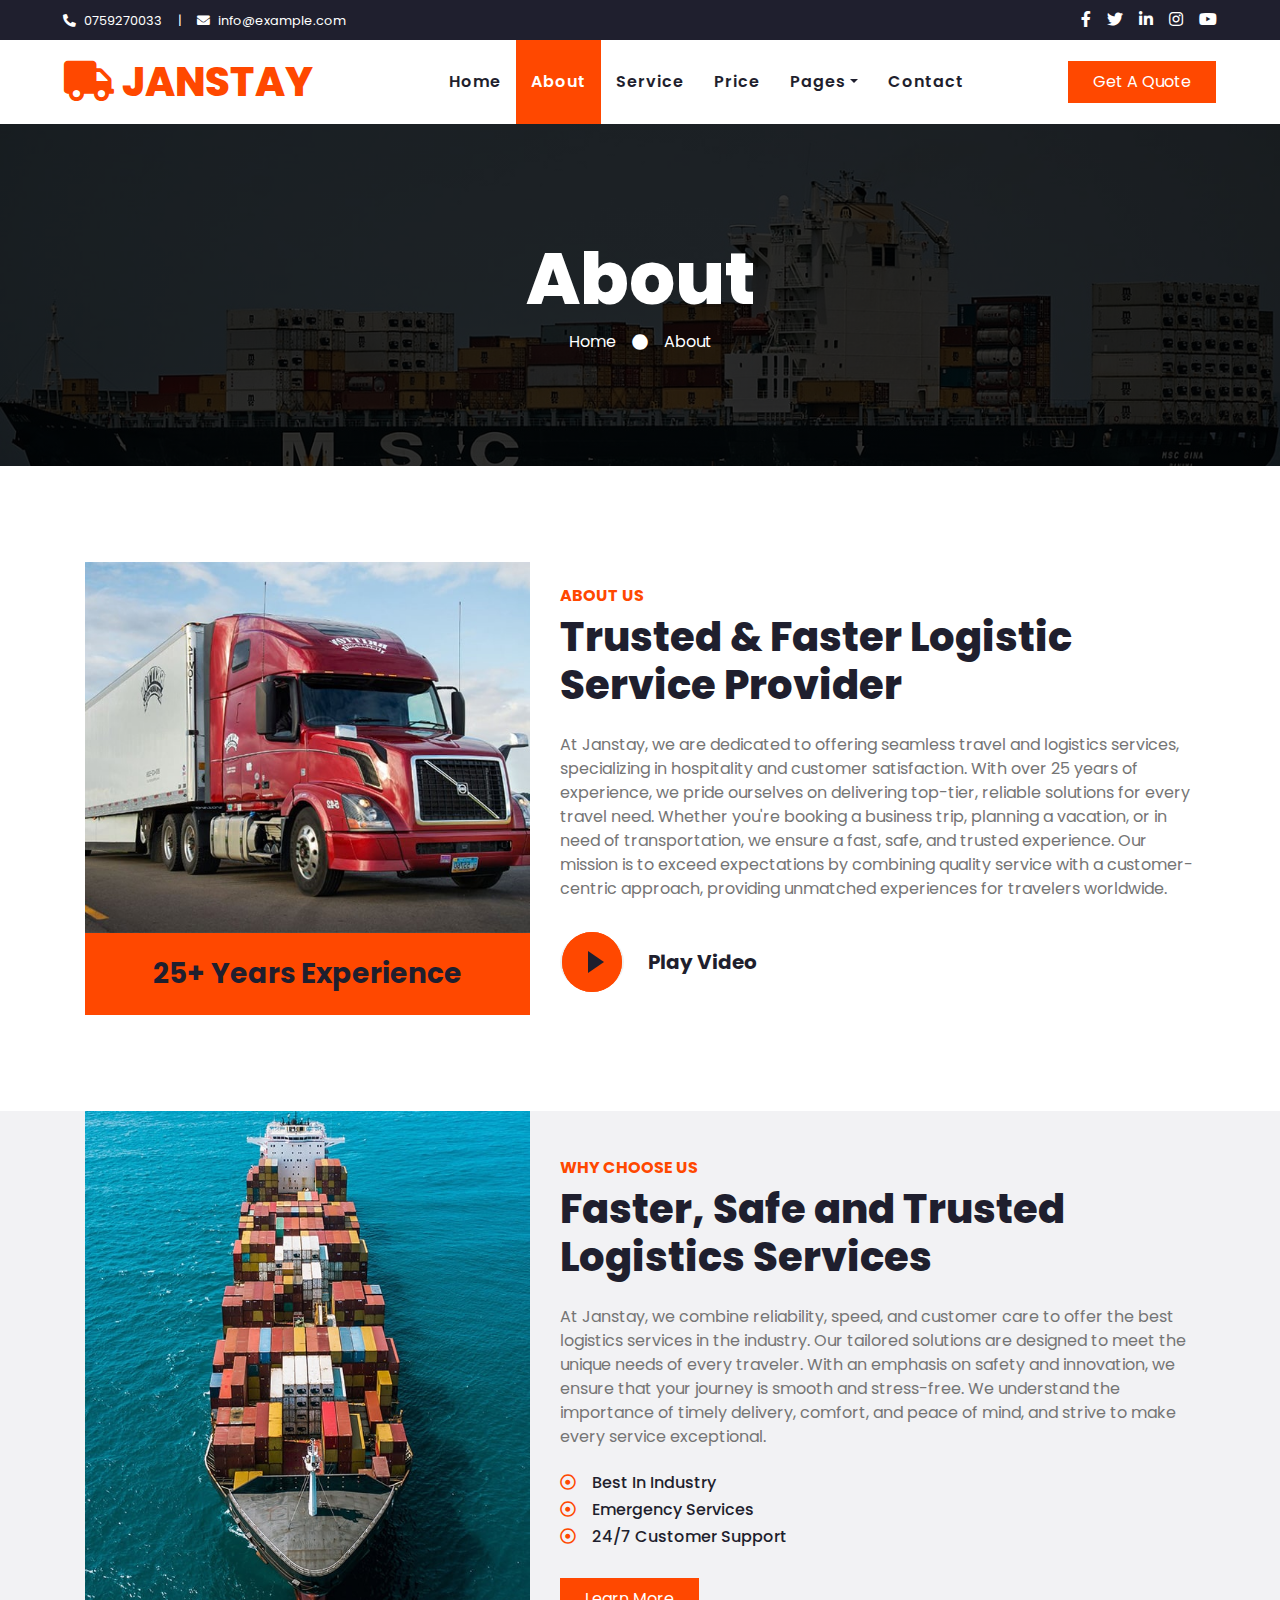
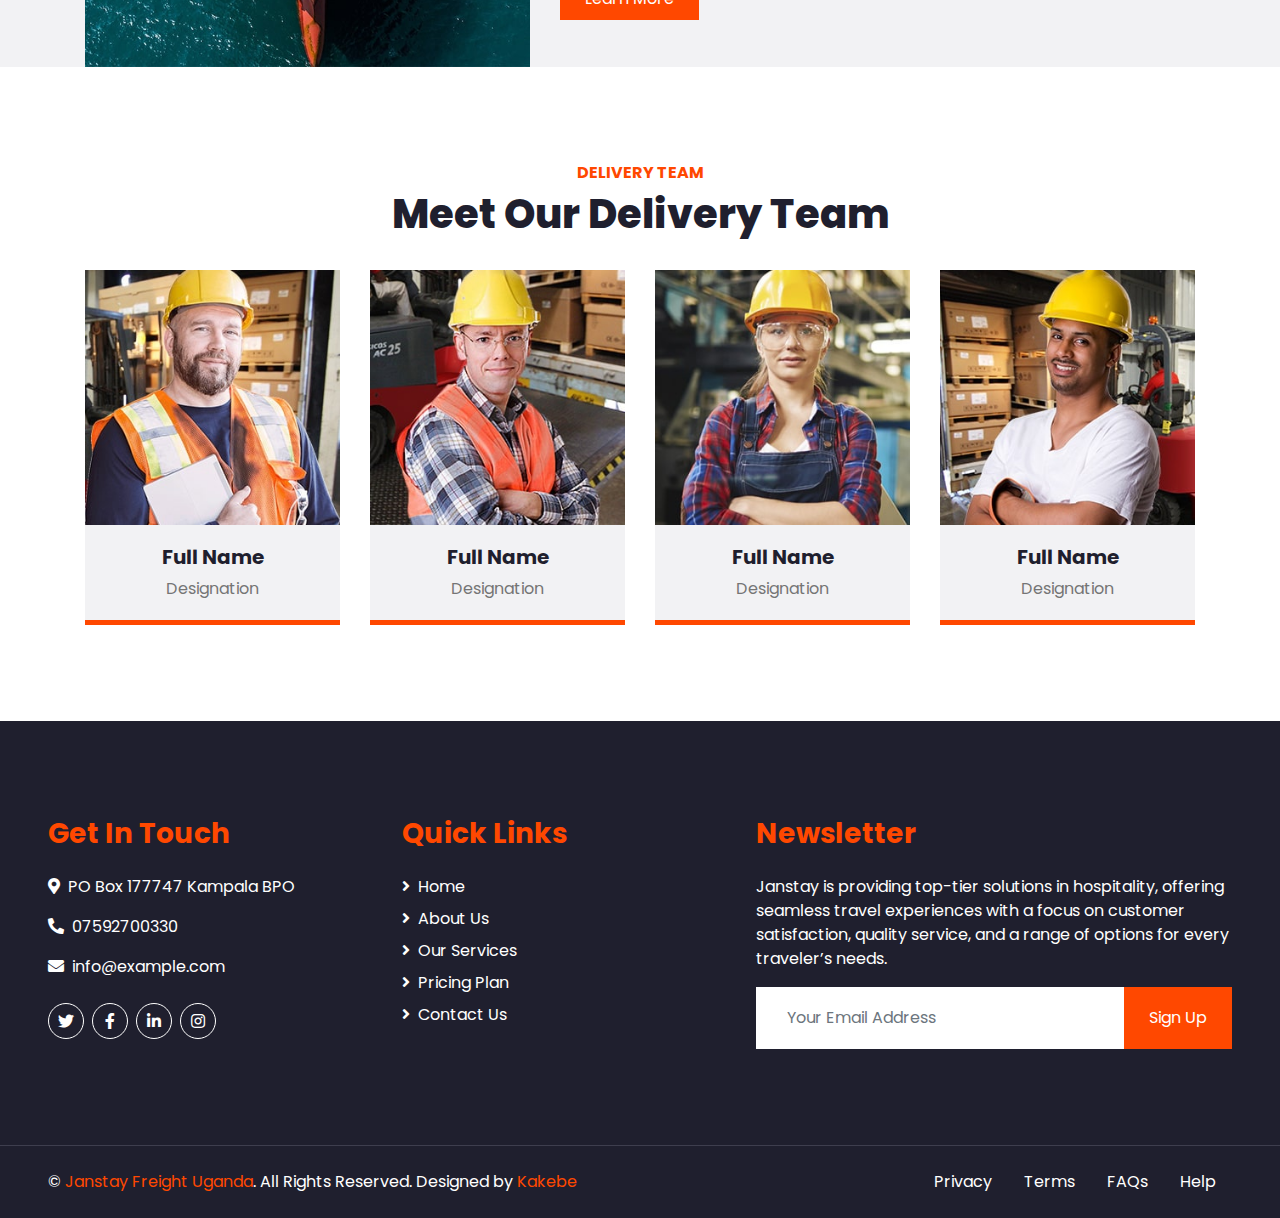
==== commit e7447a18: "initial commit" ====
--- a/about.html
+++ b/about.html
@@ -3,7 +3,7 @@
 
 <head>
     <meta charset="utf-8">
-    <title>FASTER - Logistics Company Website Template</title>
+    <title>JANSTAY Freight</title>
     <meta content="width=device-width, initial-scale=1.0" name="viewport">
     <meta content="Free HTML Templates" name="keywords">
     <meta content="Free HTML Templates" name="description">
@@ -31,7 +31,7 @@
         <div class="row py-2 px-lg-5">
             <div class="col-lg-6 text-center text-lg-left mb-2 mb-lg-0">
                 <div class="d-inline-flex align-items-center text-white">
-                    <small><i class="fa fa-phone-alt mr-2"></i>+012 345 6789</small>
+                    <small><i class="fa fa-phone-alt mr-2"></i>0759270033</small>
                     <small class="px-3">|</small>
                     <small><i class="fa fa-envelope mr-2"></i>info@example.com</small>
                 </div>
@@ -64,7 +64,7 @@
     <div class="container-fluid p-0">
         <nav class="navbar navbar-expand-lg bg-light navbar-light py-3 py-lg-0 px-lg-5">
             <a href="index.html" class="navbar-brand ml-lg-3">
-                <h1 class="m-0 display-5 text-uppercase text-primary"><i class="fa fa-truck mr-2"></i>Faster</h1>
+                <h1 class="m-0 display-5 text-uppercase text-primary"><i class="fa fa-truck mr-2"></i>JANSTAY</h1>
             </a>
             <button type="button" class="navbar-toggler" data-toggle="collapse" data-target="#navbarCollapse">
                 <span class="navbar-toggler-icon"></span>
@@ -106,153 +106,152 @@
 
 
     <!-- About Start -->
-    <div class="container-fluid py-5">
-        <div class="container">
-            <div class="row align-items-center">
-                <div class="col-lg-5 pb-4 pb-lg-0">
-                    <img class="img-fluid w-100" src="img/about.jpg" alt="">
-                    <div class="bg-primary text-dark text-center p-4">
-                        <h3 class="m-0">25+ Years Experience</h3>
-                    </div>
-                </div>
-                <div class="col-lg-7">
-                    <h6 class="text-primary text-uppercase font-weight-bold">About Us</h6>
-                    <h1 class="mb-4">Trusted & Faster Logistic Service Provider</h1>
-                    <p class="mb-4">Dolores lorem lorem ipsum sit et ipsum. Sadip sea amet diam dolore sed et. Sit rebum labore sit sit ut vero no sit. Et elitr stet dolor sed sit et sed ipsum et kasd ut. Erat duo eos et erat sed diam duo</p>
-                    <div class="d-flex align-items-center pt-2">
-                        <button type="button" class="btn-play" data-toggle="modal"
-                            data-src="https://www.youtube.com/embed/DWRcNpR6Kdc" data-target="#videoModal">
-                            <span></span>
-                        </button>
-                        <h5 class="font-weight-bold m-0 ml-4">Play Video</h5>
-                    </div>
-                </div>
-            </div>
-        </div>
-        <!-- Video Modal -->
-        <div class="modal fade" id="videoModal" tabindex="-1" role="dialog" aria-labelledby="exampleModalLabel" aria-hidden="true">
-            <div class="modal-dialog" role="document">
-                <div class="modal-content">
-                    <div class="modal-body">
-                        <button type="button" class="close" data-dismiss="modal" aria-label="Close">
-                            <span aria-hidden="true">&times;</span>
-                        </button>        
-                        <!-- 16:9 aspect ratio -->
-                        <div class="embed-responsive embed-responsive-16by9">
-                            <iframe class="embed-responsive-item" src="" id="video"  allowscriptaccess="always" allow="autoplay"></iframe>
-                        </div>
-                    </div>
-                </div>
-            </div>
-        </div>
-    </div>
-    <!-- About End -->
-
-
-    <!-- Features Start -->
-    <div class="container-fluid bg-secondary my-5">
-        <div class="container">
-            <div class="row align-items-center">
-                <div class="col-lg-5">
-                    <img class="img-fluid w-100" src="img/feature.jpg" alt="">
-                </div>
-                <div class="col-lg-7 py-5 py-lg-0">
-                    <h6 class="text-primary text-uppercase font-weight-bold">Why Choose Us</h6>
-                    <h1 class="mb-4">Faster, Safe and Trusted Logistics Services</h1>
-                    <p class="mb-4">Dolores lorem lorem ipsum sit et ipsum. Sadip sea amet diam dolore sed et. Sit rebum labore sit sit ut vero no sit. Et elitr stet dolor sed sit et sed ipsum et kasd ut. Erat duo eos et erat sed diam duo</p>
-                    <ul class="list-inline">
-                        <li><h6><i class="far fa-dot-circle text-primary mr-3"></i>Best In Industry</h6>
-                        <li><h6><i class="far fa-dot-circle text-primary mr-3"></i>Emergency Services</h6></li>
-                        <li><h6><i class="far fa-dot-circle text-primary mr-3"></i>24/7 Customer Support</h6></li>
-                    </ul>
-                    <a href="" class="btn btn-primary mt-3 py-2 px-4">Learn More</a>
-                </div>
-            </div>
-        </div>
-    </div>
-    <!-- Features End -->
-
-
-    <!-- Team Start -->
-    <div class="container-fluid pt-5">
-        <div class="container">
-            <div class="text-center pb-2">
-                <h6 class="text-primary text-uppercase font-weight-bold">Delivery Team</h6>
-                <h1 class="mb-4">Meet Our Delivery Team</h1>
-            </div>
-            <div class="row">
-                <div class="col-lg-3 col-md-6">
-                    <div class="team card position-relative overflow-hidden border-0 mb-5">
-                        <img class="card-img-top" src="img/team-1.jpg" alt="">
-                        <div class="card-body text-center p-0">
-                            <div class="team-text d-flex flex-column justify-content-center bg-secondary">
-                                <h5 class="font-weight-bold">Full Name</h5>
-                                <span>Designation</span>
-                            </div>
-                            <div class="team-social d-flex align-items-center justify-content-center bg-primary">
-                                <a class="btn btn-outline-dark btn-social mr-2" href="#"><i class="fab fa-twitter"></i></a>
-                                <a class="btn btn-outline-dark btn-social mr-2" href="#"><i class="fab fa-facebook-f"></i></a>
-                                <a class="btn btn-outline-dark btn-social mr-2" href="#"><i class="fab fa-linkedin-in"></i></a>
-                                <a class="btn btn-outline-dark btn-social" href="#"><i class="fab fa-instagram"></i></a>
-                            </div>
-                        </div>
-                    </div>
-                </div>
-                <div class="col-lg-3 col-md-6">
-                    <div class="team card position-relative overflow-hidden border-0 mb-5">
-                        <img class="card-img-top" src="img/team-2.jpg" alt="">
-                        <div class="card-body text-center p-0">
-                            <div class="team-text d-flex flex-column justify-content-center bg-secondary">
-                                <h5 class="font-weight-bold">Full Name</h5>
-                                <span>Designation</span>
-                            </div>
-                            <div class="team-social d-flex align-items-center justify-content-center bg-primary">
-                                <a class="btn btn-outline-dark btn-social mr-2" href="#"><i class="fab fa-twitter"></i></a>
-                                <a class="btn btn-outline-dark btn-social mr-2" href="#"><i class="fab fa-facebook-f"></i></a>
-                                <a class="btn btn-outline-dark btn-social mr-2" href="#"><i class="fab fa-linkedin-in"></i></a>
-                                <a class="btn btn-outline-dark btn-social" href="#"><i class="fab fa-instagram"></i></a>
-                            </div>
-                        </div>
-                    </div>
-                </div>
-                <div class="col-lg-3 col-md-6">
-                    <div class="team card position-relative overflow-hidden border-0 mb-5">
-                        <img class="card-img-top" src="img/team-3.jpg" alt="">
-                        <div class="card-body text-center p-0">
-                            <div class="team-text d-flex flex-column justify-content-center bg-secondary">
-                                <h5 class="font-weight-bold">Full Name</h5>
-                                <span>Designation</span>
-                            </div>
-                            <div class="team-social d-flex align-items-center justify-content-center bg-primary">
-                                <a class="btn btn-outline-dark btn-social mr-2" href="#"><i class="fab fa-twitter"></i></a>
-                                <a class="btn btn-outline-dark btn-social mr-2" href="#"><i class="fab fa-facebook-f"></i></a>
-                                <a class="btn btn-outline-dark btn-social mr-2" href="#"><i class="fab fa-linkedin-in"></i></a>
-                                <a class="btn btn-outline-dark btn-social" href="#"><i class="fab fa-instagram"></i></a>
-                            </div>
-                        </div>
-                    </div>
-                </div>
-                <div class="col-lg-3 col-md-6">
-                    <div class="team card position-relative overflow-hidden border-0 mb-5">
-                        <img class="card-img-top" src="img/team-4.jpg" alt="">
-                        <div class="card-body text-center p-0">
-                            <div class="team-text d-flex flex-column justify-content-center bg-secondary">
-                                <h5 class="font-weight-bold">Full Name</h5>
-                                <span>Designation</span>
-                            </div>
-                            <div class="team-social d-flex align-items-center justify-content-center bg-primary">
-                                <a class="btn btn-outline-dark btn-social mr-2" href="#"><i class="fab fa-twitter"></i></a>
-                                <a class="btn btn-outline-dark btn-social mr-2" href="#"><i class="fab fa-facebook-f"></i></a>
-                                <a class="btn btn-outline-dark btn-social mr-2" href="#"><i class="fab fa-linkedin-in"></i></a>
-                                <a class="btn btn-outline-dark btn-social" href="#"><i class="fab fa-instagram"></i></a>
-                            </div>
-                        </div>
-                    </div>
-                </div>
-            </div>
-        </div>
-    </div>
-    <!-- Team End -->
+<div class="container-fluid py-5">
+    <div class="container">
+        <div class="row align-items-center">
+            <div class="col-lg-5 pb-4 pb-lg-0">
+                <img class="img-fluid w-100" src="img/about.jpg" alt="Janstay Logistics">
+                <div class="bg-primary text-dark text-center p-4">
+                    <h3 class="m-0">25+ Years Experience</h3>
+                </div>
+            </div>
+            <div class="col-lg-7">
+                <h6 class="text-primary text-uppercase font-weight-bold">About Us</h6>
+                <h1 class="mb-4">Trusted & Faster Logistic Service Provider</h1>
+                <p class="mb-4">At Janstay, we are dedicated to offering seamless travel and logistics services, specializing in hospitality and customer satisfaction. With over 25 years of experience, we pride ourselves on delivering top-tier, reliable solutions for every travel need. Whether you're booking a business trip, planning a vacation, or in need of transportation, we ensure a fast, safe, and trusted experience. Our mission is to exceed expectations by combining quality service with a customer-centric approach, providing unmatched experiences for travelers worldwide.</p>
+                <div class="d-flex align-items-center pt-2">
+                    <button type="button" class="btn-play" data-toggle="modal" data-src="https://www.youtube.com/embed/DWRcNpR6Kdc" data-target="#videoModal">
+                        <span></span>
+                    </button>
+                    <h5 class="font-weight-bold m-0 ml-4">Play Video</h5>
+                </div>
+            </div>
+        </div>
+    </div>
+    <!-- Video Modal -->
+    <div class="modal fade" id="videoModal" tabindex="-1" role="dialog" aria-labelledby="exampleModalLabel" aria-hidden="true">
+        <div class="modal-dialog" role="document">
+            <div class="modal-content">
+                <div class="modal-body">
+                    <button type="button" class="close" data-dismiss="modal" aria-label="Close">
+                        <span aria-hidden="true">&times;</span>
+                    </button>        
+                    <!-- 16:9 aspect ratio -->
+                    <div class="embed-responsive embed-responsive-16by9">
+                        <iframe class="embed-responsive-item" src="" id="video" allowscriptaccess="always" allow="autoplay"></iframe>
+                    </div>
+                </div>
+            </div>
+        </div>
+    </div>
+</div>
+<!-- About End -->
+
+
+<!-- Features Start -->
+<div class="container-fluid bg-secondary my-5">
+    <div class="container">
+        <div class="row align-items-center">
+            <div class="col-lg-5">
+                <img class="img-fluid w-100" src="img/feature.jpg" alt="Janstay Features">
+            </div>
+            <div class="col-lg-7 py-5 py-lg-0">
+                <h6 class="text-primary text-uppercase font-weight-bold">Why Choose Us</h6>
+                <h1 class="mb-4">Faster, Safe and Trusted Logistics Services</h1>
+                <p class="mb-4">At Janstay, we combine reliability, speed, and customer care to offer the best logistics services in the industry. Our tailored solutions are designed to meet the unique needs of every traveler. With an emphasis on safety and innovation, we ensure that your journey is smooth and stress-free. We understand the importance of timely delivery, comfort, and peace of mind, and strive to make every service exceptional.</p>
+                <ul class="list-inline">
+                    <li><h6><i class="far fa-dot-circle text-primary mr-3"></i>Best In Industry</h6></li>
+                    <li><h6><i class="far fa-dot-circle text-primary mr-3"></i>Emergency Services</h6></li>
+                    <li><h6><i class="far fa-dot-circle text-primary mr-3"></i>24/7 Customer Support</h6></li>
+                </ul>
+                <a href="" class="btn btn-primary mt-3 py-2 px-4">Learn More</a>
+            </div>
+        </div>
+    </div>
+</div>
+<!-- Features End -->
+
+
+<!-- Team Start -->
+<div class="container-fluid pt-5">
+    <div class="container">
+        <div class="text-center pb-2">
+            <h6 class="text-primary text-uppercase font-weight-bold">Delivery Team</h6>
+            <h1 class="mb-4">Meet Our Delivery Team</h1>
+        </div>
+        <div class="row">
+            <div class="col-lg-3 col-md-6">
+                <div class="team card position-relative overflow-hidden border-0 mb-5">
+                    <img class="card-img-top" src="img/team-1.jpg" alt="Team Member">
+                    <div class="card-body text-center p-0">
+                        <div class="team-text d-flex flex-column justify-content-center bg-secondary">
+                            <h5 class="font-weight-bold">Full Name</h5>
+                            <span>Designation</span>
+                        </div>
+                        <div class="team-social d-flex align-items-center justify-content-center bg-primary">
+                            <a class="btn btn-outline-dark btn-social mr-2" href="#"><i class="fab fa-twitter"></i></a>
+                            <a class="btn btn-outline-dark btn-social mr-2" href="#"><i class="fab fa-facebook-f"></i></a>
+                            <a class="btn btn-outline-dark btn-social mr-2" href="#"><i class="fab fa-linkedin-in"></i></a>
+                            <a class="btn btn-outline-dark btn-social" href="#"><i class="fab fa-instagram"></i></a>
+                        </div>
+                    </div>
+                </div>
+            </div>
+            <div class="col-lg-3 col-md-6">
+                <div class="team card position-relative overflow-hidden border-0 mb-5">
+                    <img class="card-img-top" src="img/team-2.jpg" alt="Team Member">
+                    <div class="card-body text-center p-0">
+                        <div class="team-text d-flex flex-column justify-content-center bg-secondary">
+                            <h5 class="font-weight-bold">Full Name</h5>
+                            <span>Designation</span>
+                        </div>
+                        <div class="team-social d-flex align-items-center justify-content-center bg-primary">
+                            <a class="btn btn-outline-dark btn-social mr-2" href="#"><i class="fab fa-twitter"></i></a>
+                            <a class="btn btn-outline-dark btn-social mr-2" href="#"><i class="fab fa-facebook-f"></i></a>
+                            <a class="btn btn-outline-dark btn-social mr-2" href="#"><i class="fab fa-linkedin-in"></i></a>
+                            <a class="btn btn-outline-dark btn-social" href="#"><i class="fab fa-instagram"></i></a>
+                        </div>
+                    </div>
+                </div>
+            </div>
+            <div class="col-lg-3 col-md-6">
+                <div class="team card position-relative overflow-hidden border-0 mb-5">
+                    <img class="card-img-top" src="img/team-3.jpg" alt="Team Member">
+                    <div class="card-body text-center p-0">
+                        <div class="team-text d-flex flex-column justify-content-center bg-secondary">
+                            <h5 class="font-weight-bold">Full Name</h5>
+                            <span>Designation</span>
+                        </div>
+                        <div class="team-social d-flex align-items-center justify-content-center bg-primary">
+                            <a class="btn btn-outline-dark btn-social mr-2" href="#"><i class="fab fa-twitter"></i></a>
+                            <a class="btn btn-outline-dark btn-social mr-2" href="#"><i class="fab fa-facebook-f"></i></a>
+                            <a class="btn btn-outline-dark btn-social mr-2" href="#"><i class="fab fa-linkedin-in"></i></a>
+                            <a class="btn btn-outline-dark btn-social" href="#"><i class="fab fa-instagram"></i></a>
+                        </div>
+                    </div>
+                </div>
+            </div>
+            <div class="col-lg-3 col-md-6">
+                <div class="team card position-relative overflow-hidden border-0 mb-5">
+                    <img class="card-img-top" src="img/team-4.jpg" alt="Team Member">
+                    <div class="card-body text-center p-0">
+                        <div class="team-text d-flex flex-column justify-content-center bg-secondary">
+                            <h5 class="font-weight-bold">Full Name</h5>
+                            <span>Designation</span>
+                        </div>
+                        <div class="team-social d-flex align-items-center justify-content-center bg-primary">
+                            <a class="btn btn-outline-dark btn-social mr-2" href="#"><i class="fab fa-twitter"></i></a>
+                            <a class="btn btn-outline-dark btn-social mr-2" href="#"><i class="fab fa-facebook-f"></i></a>
+                            <a class="btn btn-outline-dark btn-social mr-2" href="#"><i class="fab fa-linkedin-in"></i></a>
+                            <a class="btn btn-outline-dark btn-social" href="#"><i class="fab fa-instagram"></i></a>
+                        </div>
+                    </div>
+                </div>
+            </div>
+        </div>
+    </div>
+</div>
+<!-- Team End -->
 
 
     <!-- Footer Start -->
@@ -262,8 +261,8 @@
                 <div class="row">
                     <div class="col-md-6 mb-5">
                         <h3 class="text-primary mb-4">Get In Touch</h3>
-                        <p><i class="fa fa-map-marker-alt mr-2"></i>123 Street, New York, USA</p>
-                        <p><i class="fa fa-phone-alt mr-2"></i>+012 345 67890</p>
+                        <p><i class="fa fa-map-marker-alt mr-2"></i>PO Box 177747 Kampala BPO</p>
+                        <p><i class="fa fa-phone-alt mr-2"></i>07592700330</p>
                         <p><i class="fa fa-envelope mr-2"></i>info@example.com</p>
                         <div class="d-flex justify-content-start mt-4">
                             <a class="btn btn-outline-light btn-social mr-2" href="#"><i class="fab fa-twitter"></i></a>
@@ -286,7 +285,7 @@
             </div>
             <div class="col-lg-5 col-md-6 mb-5">
                 <h3 class="text-primary mb-4">Newsletter</h3>
-                <p>Rebum labore lorem dolores kasd est, et ipsum amet et at kasd, ipsum sea tempor magna tempor. Accu kasd sed ea duo ipsum. Dolor duo eirmod sea justo no lorem est diam</p>
+                <p>Janstay is providing top-tier solutions in hospitality, offering seamless travel experiences with a focus on customer satisfaction, quality service, and a range of options for every traveler’s needs.</p>
                 <div class="w-100">
                     <div class="input-group">
                         <input type="text" class="form-control border-light" style="padding: 30px;" placeholder="Your Email Address">
@@ -301,11 +300,11 @@
     <div class="container-fluid bg-dark text-white border-top py-4 px-sm-3 px-md-5" style="border-color: #3E3E4E !important;">
         <div class="row">
             <div class="col-lg-6 text-center text-md-left mb-3 mb-md-0">
-                <p class="m-0 text-white">&copy; <a href="#">Your Site Name</a>. All Rights Reserved. 
+                <p class="m-0 text-white">&copy; <a href="#">Janstay Freight Uganda</a>. All Rights Reserved. 
 				
 				<!--/*** This template is free as long as you keep the footer author’s credit link/attribution link/backlink. If you'd like to use the template without the footer author’s credit link/attribution link/backlink, you can purchase the Credit Removal License from "https://htmlcodex.com/credit-removal". Thank you for your support. ***/-->
-				Designed by <a href="https://htmlcodex.com">HTML Codex</a>
-                <br>Distributed By: <a href="https://themewagon.com" target="_blank">ThemeWagon</a>
+				Designed by <a href="https://kakebe.tech">Kakebe</a>
+               </a>
                 </p>
             </div>
             <div class="col-lg-6 text-center text-md-right">
@@ -328,7 +327,6 @@
     </div>
     <!-- Footer End -->
 
-
     <!-- Back to Top -->
     <a href="#" class="btn btn-lg btn-primary back-to-top"><i class="fa fa-angle-double-up"></i></a>
 
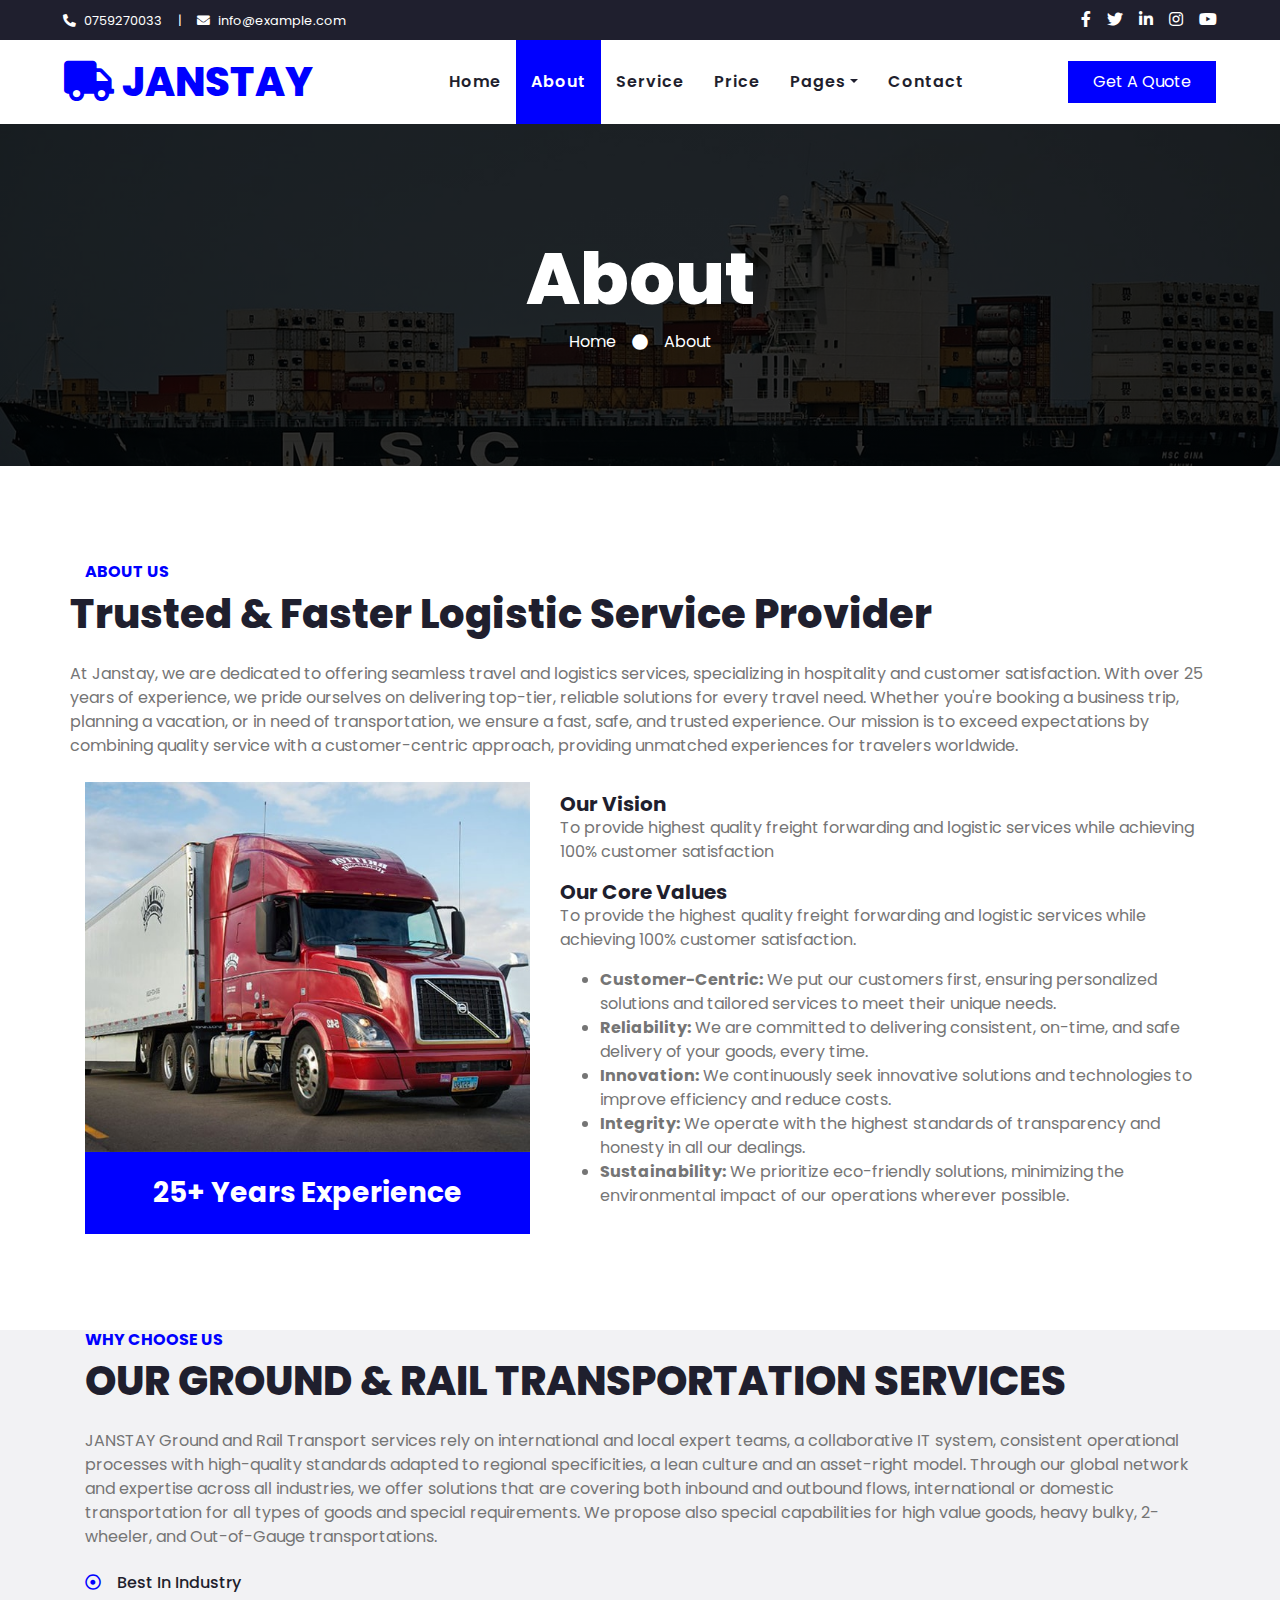
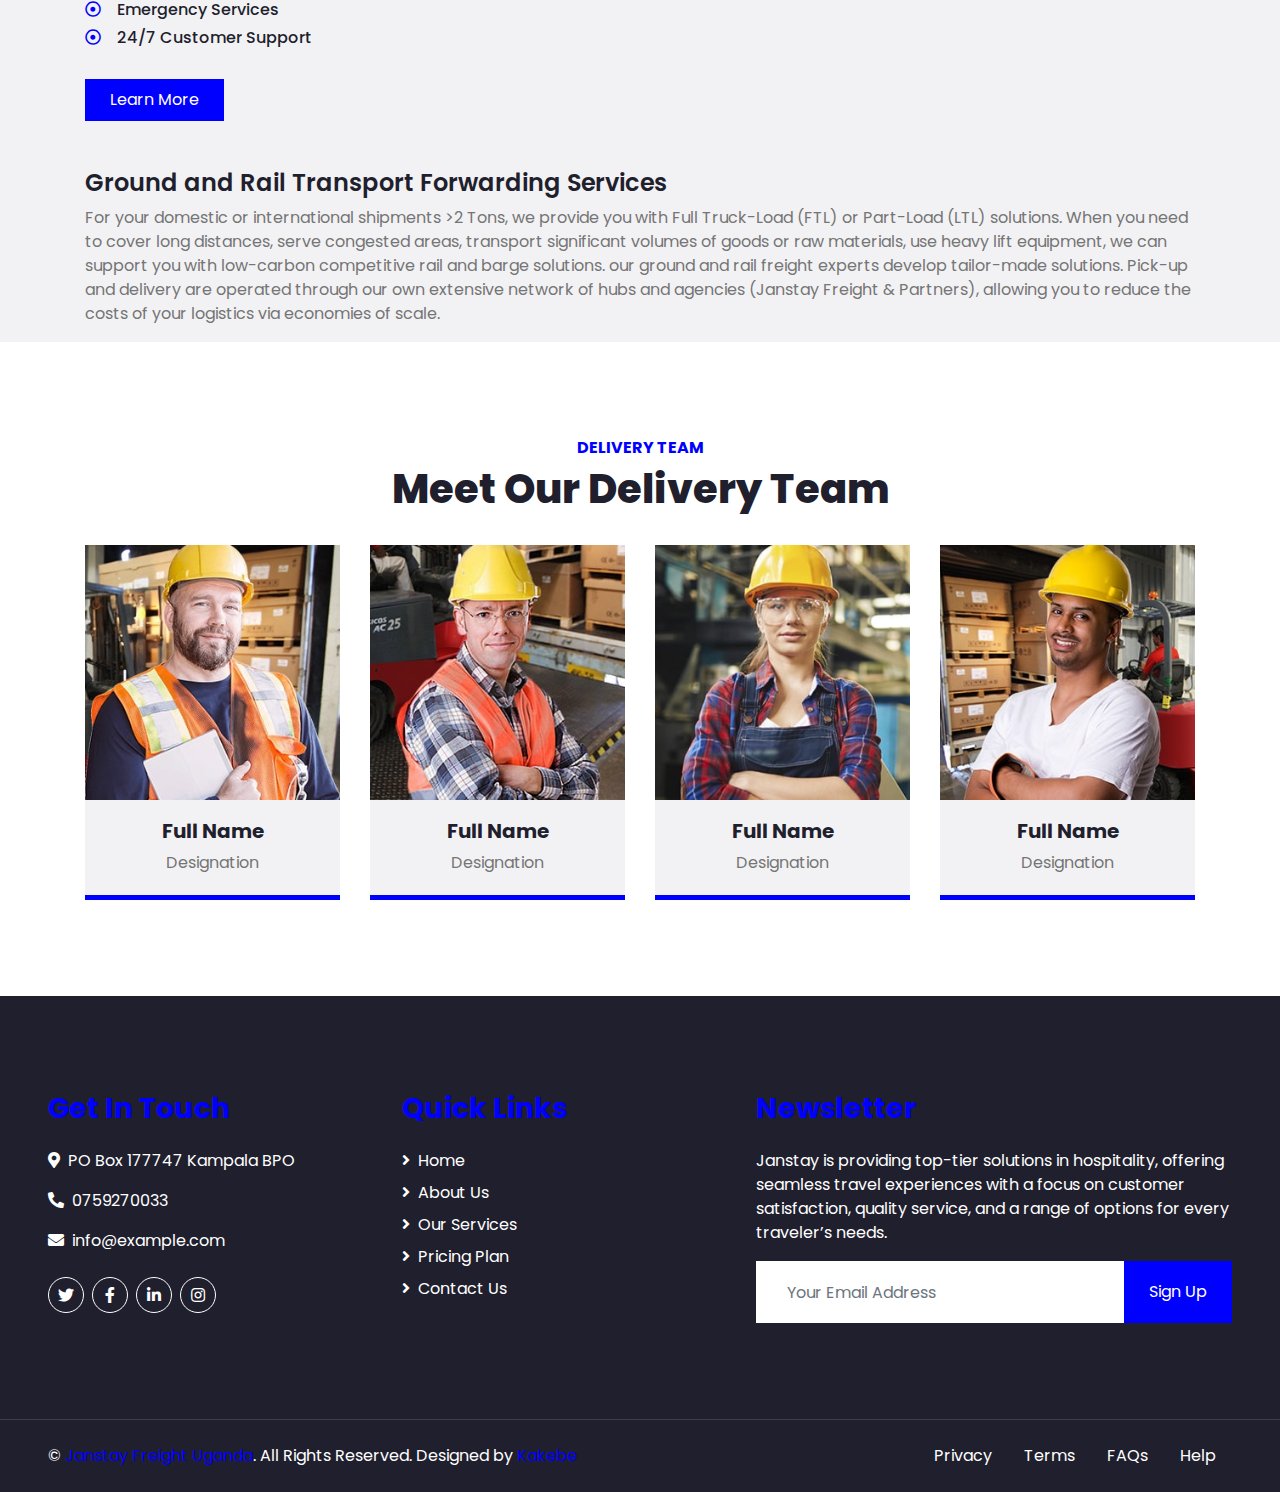
==== commit d6652bbb: "Glory" ====
--- a/about.html
+++ b/about.html
@@ -78,8 +78,8 @@
                     <div class="nav-item dropdown">
                         <a href="#" class="nav-link dropdown-toggle" data-toggle="dropdown">Pages</a>
                         <div class="dropdown-menu rounded-0 m-0">
-                            <a href="blog.html" class="dropdown-item">Blog Grid</a>
-                            <a href="single.html" class="dropdown-item">Blog Detail</a>
+                            <a href="blog.html" class="dropdown-item">Gallery</a>
+                            <a href="single.html" class="dropdown-item active">Janstay Ocean Freight</a>
                         </div>
                     </div>
                     <a href="contact.html" class="nav-item nav-link">Contact</a>
@@ -108,23 +108,36 @@
     <!-- About Start -->
 <div class="container-fluid py-5">
     <div class="container">
+        <h6 class="text-primary text-uppercase font-weight-bold">About Us</h6>
         <div class="row align-items-center">
+                 <br>
+                <h1 class="mb-4">Trusted & Faster Logistic Service Provider</h1>
+                <p class="mb-4">At Janstay, we are dedicated to offering seamless travel and logistics services, specializing in hospitality and customer satisfaction. With over 25 years of experience, we pride ourselves on delivering top-tier, reliable solutions for every travel need. Whether you're booking a business trip, planning a vacation, or in need of transportation, we ensure a fast, safe, and trusted experience. Our mission is to exceed expectations by combining quality service with a customer-centric approach, providing unmatched experiences for travelers worldwide.</p>
             <div class="col-lg-5 pb-4 pb-lg-0">
                 <img class="img-fluid w-100" src="img/about.jpg" alt="Janstay Logistics">
                 <div class="bg-primary text-dark text-center p-4">
-                    <h3 class="m-0">25+ Years Experience</h3>
-                </div>
-            </div>
+                    <h3 class="m-0" style="color: white;">25+ Years Experience</h3>
+                </div>
+            </div>
+            
             <div class="col-lg-7">
-                <h6 class="text-primary text-uppercase font-weight-bold">About Us</h6>
-                <h1 class="mb-4">Trusted & Faster Logistic Service Provider</h1>
-                <p class="mb-4">At Janstay, we are dedicated to offering seamless travel and logistics services, specializing in hospitality and customer satisfaction. With over 25 years of experience, we pride ourselves on delivering top-tier, reliable solutions for every travel need. Whether you're booking a business trip, planning a vacation, or in need of transportation, we ensure a fast, safe, and trusted experience. Our mission is to exceed expectations by combining quality service with a customer-centric approach, providing unmatched experiences for travelers worldwide.</p>
-                <div class="d-flex align-items-center pt-2">
-                    <button type="button" class="btn-play" data-toggle="modal" data-src="https://www.youtube.com/embed/DWRcNpR6Kdc" data-target="#videoModal">
-                        <span></span>
-                    </button>
-                    <h5 class="font-weight-bold m-0 ml-4">Play Video</h5>
-                </div>
+                
+                <h5 class="font-weight-bold m-0 ml-0">Our Vision</h5>
+                <p>To provide highest quality freight forwarding and logistic services while achieving 100% customer satisfaction</p>
+               
+                <h5 class="font-weight-bold m-0 ml-0">Our Core Values</h5>
+                <p>To provide the highest quality freight forwarding and logistic services while achieving 100% customer satisfaction.</p>
+                <ul>
+                    <li><strong>Customer-Centric:</strong> We put our customers first, ensuring personalized solutions and tailored services to meet their unique needs.</li>
+                    <li><strong>Reliability:</strong> We are committed to delivering consistent, on-time, and safe delivery of your goods, every time.</li>
+                    <li><strong>Innovation:</strong> We continuously seek innovative solutions and technologies to improve efficiency and reduce costs.</li>
+                    <li><strong>Integrity:</strong> We operate with the highest standards of transparency and honesty in all our dealings.</li>
+                    <li><strong>Sustainability:</strong> We prioritize eco-friendly solutions, minimizing the environmental impact of our operations wherever possible.</li>
+                </ul>
+                
+               
+                   
+                
             </div>
         </div>
     </div>
@@ -149,22 +162,29 @@
 
 
 <!-- Features Start -->
-<div class="container-fluid bg-secondary my-5">
-    <div class="container">
+<div class="container-fluid bg-secondary my-5 mt-5">
+    <div class="container mt-5">
         <div class="row align-items-center">
-            <div class="col-lg-5">
+            <!-- <div class="col-lg-5">
                 <img class="img-fluid w-100" src="img/feature.jpg" alt="Janstay Features">
-            </div>
-            <div class="col-lg-7 py-5 py-lg-0">
+            </div> -->
+            <div class="col-lg-12 py-5 py-lg-0">
                 <h6 class="text-primary text-uppercase font-weight-bold">Why Choose Us</h6>
-                <h1 class="mb-4">Faster, Safe and Trusted Logistics Services</h1>
-                <p class="mb-4">At Janstay, we combine reliability, speed, and customer care to offer the best logistics services in the industry. Our tailored solutions are designed to meet the unique needs of every traveler. With an emphasis on safety and innovation, we ensure that your journey is smooth and stress-free. We understand the importance of timely delivery, comfort, and peace of mind, and strive to make every service exceptional.</p>
+                <h1 class="mb-4">OUR GROUND & RAIL TRANSPORTATION SERVICES</h1>
+                <p class="mb-4">
+                    JANSTAY Ground and Rail Transport services rely on international and local expert teams, a collaborative IT system, consistent operational processes with high-quality standards adapted to regional specificities, a lean culture and an asset-right model.
+                    Through our global network and expertise across all industries, we offer solutions that are covering both inbound and outbound flows, international or domestic transportation for all types of goods and special requirements. We propose also special capabilities for high value goods, heavy bulky, 2-wheeler, and Out-of-Gauge transportations.</p>
                 <ul class="list-inline">
                     <li><h6><i class="far fa-dot-circle text-primary mr-3"></i>Best In Industry</h6></li>
                     <li><h6><i class="far fa-dot-circle text-primary mr-3"></i>Emergency Services</h6></li>
                     <li><h6><i class="far fa-dot-circle text-primary mr-3"></i>24/7 Customer Support</h6></li>
                 </ul>
                 <a href="" class="btn btn-primary mt-3 py-2 px-4">Learn More</a>
+
+                <h4 class="mt-5">Ground and Rail Transport Forwarding Services</h4>
+                <p>
+                    For your domestic or international shipments >2 Tons, we provide you with Full Truck-Load (FTL) or Part-Load (LTL) solutions. When you need to cover long distances, serve congested areas, transport significant volumes of goods or raw materials, use heavy lift equipment, we can support you with low-carbon competitive rail and barge solutions.
+                    our ground and rail freight experts develop tailor-made solutions. Pick-up and delivery are operated through our own extensive network of hubs and agencies (Janstay Freight & Partners), allowing you to reduce the costs of your logistics via economies of scale.</p>
             </div>
         </div>
     </div>
@@ -262,7 +282,7 @@
                     <div class="col-md-6 mb-5">
                         <h3 class="text-primary mb-4">Get In Touch</h3>
                         <p><i class="fa fa-map-marker-alt mr-2"></i>PO Box 177747 Kampala BPO</p>
-                        <p><i class="fa fa-phone-alt mr-2"></i>07592700330</p>
+                        <p><i class="fa fa-phone-alt mr-2"></i>0759270033</p>
                         <p><i class="fa fa-envelope mr-2"></i>info@example.com</p>
                         <div class="d-flex justify-content-start mt-4">
                             <a class="btn btn-outline-light btn-social mr-2" href="#"><i class="fab fa-twitter"></i></a>
--- a/css/style.css
+++ b/css/style.css
@@ -19,7 +19,7 @@
   --white: #fff;
   --gray: #6c757d;
   --gray-dark: #343a40;
-  --primary: #FF4800;
+  --primary: #0000FF;
   --secondary: #F2F2F4;
   --success: #28a745;
   --info: #17a2b8;
@@ -152,13 +152,13 @@
 }
 
 a {
-  color: #FF4800;
+  color: #0000FF;
   text-decoration: none;
   background-color: transparent;
 }
 
 a:hover {
-  color: #b33200;
+  color: #0000FF;
   text-decoration: underline;
 }
 
@@ -2365,34 +2365,34 @@
 
 .btn-primary {
   color: #fff;
-  background-color: #FF4800;
-  border-color: #FF4800;
+  background-color: #0000FF;
+  border-color: #0000FF;
 }
 
 .btn-primary:hover {
   color: #fff;
-  background-color: #d93d00;
-  border-color: #cc3a00;
+  background-color: #0000FF;
+  border-color: #0000FF;
 }
 
 .btn-primary:focus, .btn-primary.focus {
   color: #fff;
-  background-color: #d93d00;
-  border-color: #cc3a00;
+  background-color: #0000FF;
+  border-color: #0000FF;
   box-shadow: 0 0 0 0.2rem rgba(255, 99, 38, 0.5);
 }
 
 .btn-primary.disabled, .btn-primary:disabled {
   color: #fff;
-  background-color: #FF4800;
-  border-color: #FF4800;
+  background-color: #0000FF;
+  border-color: #0000FF;
 }
 
 .btn-primary:not(:disabled):not(.disabled):active, .btn-primary:not(:disabled):not(.disabled).active,
 .show > .btn-primary.dropdown-toggle {
   color: #fff;
-  background-color: #cc3a00;
-  border-color: #bf3600;
+  background-color: #0000FF;
+  border-color: #0000FF;
 }
 
 .btn-primary:not(:disabled):not(.disabled):active:focus, .btn-primary:not(:disabled):not(.disabled).active:focus,
@@ -2660,14 +2660,14 @@
 }
 
 .btn-outline-primary {
-  color: #FF4800;
-  border-color: #FF4800;
+  color: #0000FF;
+  border-color: #0000FF;
 }
 
 .btn-outline-primary:hover {
   color: #fff;
-  background-color: #FF4800;
-  border-color: #FF4800;
+  background-color: #0000FF;
+  border-color: #0000FF;
 }
 
 .btn-outline-primary:focus, .btn-outline-primary.focus {
@@ -2675,15 +2675,15 @@
 }
 
 .btn-outline-primary.disabled, .btn-outline-primary:disabled {
-  color: #FF4800;
+  color: #0000FF;
   background-color: transparent;
 }
 
 .btn-outline-primary:not(:disabled):not(.disabled):active, .btn-outline-primary:not(:disabled):not(.disabled).active,
 .show > .btn-outline-primary.dropdown-toggle {
   color: #fff;
-  background-color: #FF4800;
-  border-color: #FF4800;
+  background-color: #0000FF;
+  border-color: #0000FF;
 }
 
 .btn-outline-primary:not(:disabled):not(.disabled):active:focus, .btn-outline-primary:not(:disabled):not(.disabled).active:focus,
@@ -2917,7 +2917,7 @@
 
 .btn-link {
   font-weight: 400;
-  color: #FF4800;
+  color: #0000FF;
   text-decoration: none;
 }
 
@@ -3214,7 +3214,7 @@
 .dropdown-item.active, .dropdown-item:active {
   color: #fff;
   text-decoration: none;
-  background-color: #FF4800;
+  background-color: #0000FF;
 }
 
 .dropdown-item.disabled, .dropdown-item:disabled {
@@ -3503,8 +3503,8 @@
 
 .custom-control-input:checked ~ .custom-control-label::before {
   color: #fff;
-  border-color: #FF4800;
-  background-color: #FF4800;
+  border-color: #0000FF;
+  background-color: #0000FF;
 }
 
 .custom-control-input:focus ~ .custom-control-label::before {
@@ -3564,8 +3564,8 @@
 }
 
 .custom-checkbox .custom-control-input:indeterminate ~ .custom-control-label::before {
-  border-color: #FF4800;
-  background-color: #FF4800;
+  border-color: #0000FF;
+  background-color: #0000FF;
 }
 
 .custom-checkbox .custom-control-input:indeterminate ~ .custom-control-label::after {
@@ -3789,7 +3789,7 @@
   width: 1rem;
   height: 1rem;
   margin-top: -0.25rem;
-  background-color: #FF4800;
+  background-color: #0000FF;
   border: 0;
   transition: background-color 0.15s ease-in-out, border-color 0.15s ease-in-out, box-shadow 0.15s ease-in-out;
   appearance: none;
@@ -3817,7 +3817,7 @@
 .custom-range::-moz-range-thumb {
   width: 1rem;
   height: 1rem;
-  background-color: #FF4800;
+  background-color: #0000FF;
   border: 0;
   transition: background-color 0.15s ease-in-out, border-color 0.15s ease-in-out, box-shadow 0.15s ease-in-out;
   appearance: none;
@@ -3848,7 +3848,7 @@
   margin-top: 0;
   margin-right: 0.2rem;
   margin-left: 0.2rem;
-  background-color: #FF4800;
+  background-color: #0000FF;
   border: 0;
   transition: background-color 0.15s ease-in-out, border-color 0.15s ease-in-out, box-shadow 0.15s ease-in-out;
   appearance: none;
@@ -3976,7 +3976,7 @@
 .nav-pills .nav-link.active,
 .nav-pills .show > .nav-link {
   color: #fff;
-  background-color: #FF4800;
+  background-color: #0000FF;
 }
 
 .nav-fill > .nav-link,
@@ -4582,7 +4582,7 @@
   padding: 0.5rem 0.75rem;
   margin-left: -1px;
   line-height: 1.25;
-  color: #FF4800;
+  color: #0000FF;
   background-color: #fff;
   border: 1px solid #dee2e6;
 }
@@ -6094,7 +6094,7 @@
 }
 
 .bg-primary {
-  background-color: #FF4800 !important;
+  background-color: #0000FF !important;
 }
 
 a.bg-primary:hover, a.bg-primary:focus,
@@ -6222,7 +6222,7 @@
 }
 
 .border-primary {
-  border-color: #FF4800 !important;
+  border-color: #0000FF !important;
 }
 
 .border-secondary {
@@ -9264,7 +9264,7 @@
 }
 
 .text-primary {
-  color: #FF4800 !important;
+  color: #0000FF !important;
 }
 
 a.text-primary:hover, a.text-primary:focus {
@@ -9532,7 +9532,7 @@
 .navbar-light .navbar-nav .nav-link:hover,
 .navbar-light .navbar-nav .nav-link.active {
   color: #FFFFFF;
-  background: #FF4800;
+  background: #0000FF;
 }
 
 @media (max-width: 991.98px) {
@@ -9585,7 +9585,7 @@
   display: block;
   width: 60px;
   height: 60px;
-  background: #FF4800;
+  background: #0000FF;
   border-radius: 50%;
   transition: all 200ms;
 }
@@ -9652,7 +9652,7 @@
   height: 100px;
   bottom: 0px;
   left: 0;
-  border-bottom: 5px solid #FF4800;
+  border-bottom: 5px solid #0000FF;
   transition: .5s;
 }
 
@@ -9696,7 +9696,7 @@
 }
 
 .testimonial-carousel .owl-dot.active {
-  background: #FF4800;
+  background: #0000FF;
 }
 
 .contact-form .help-block ul {
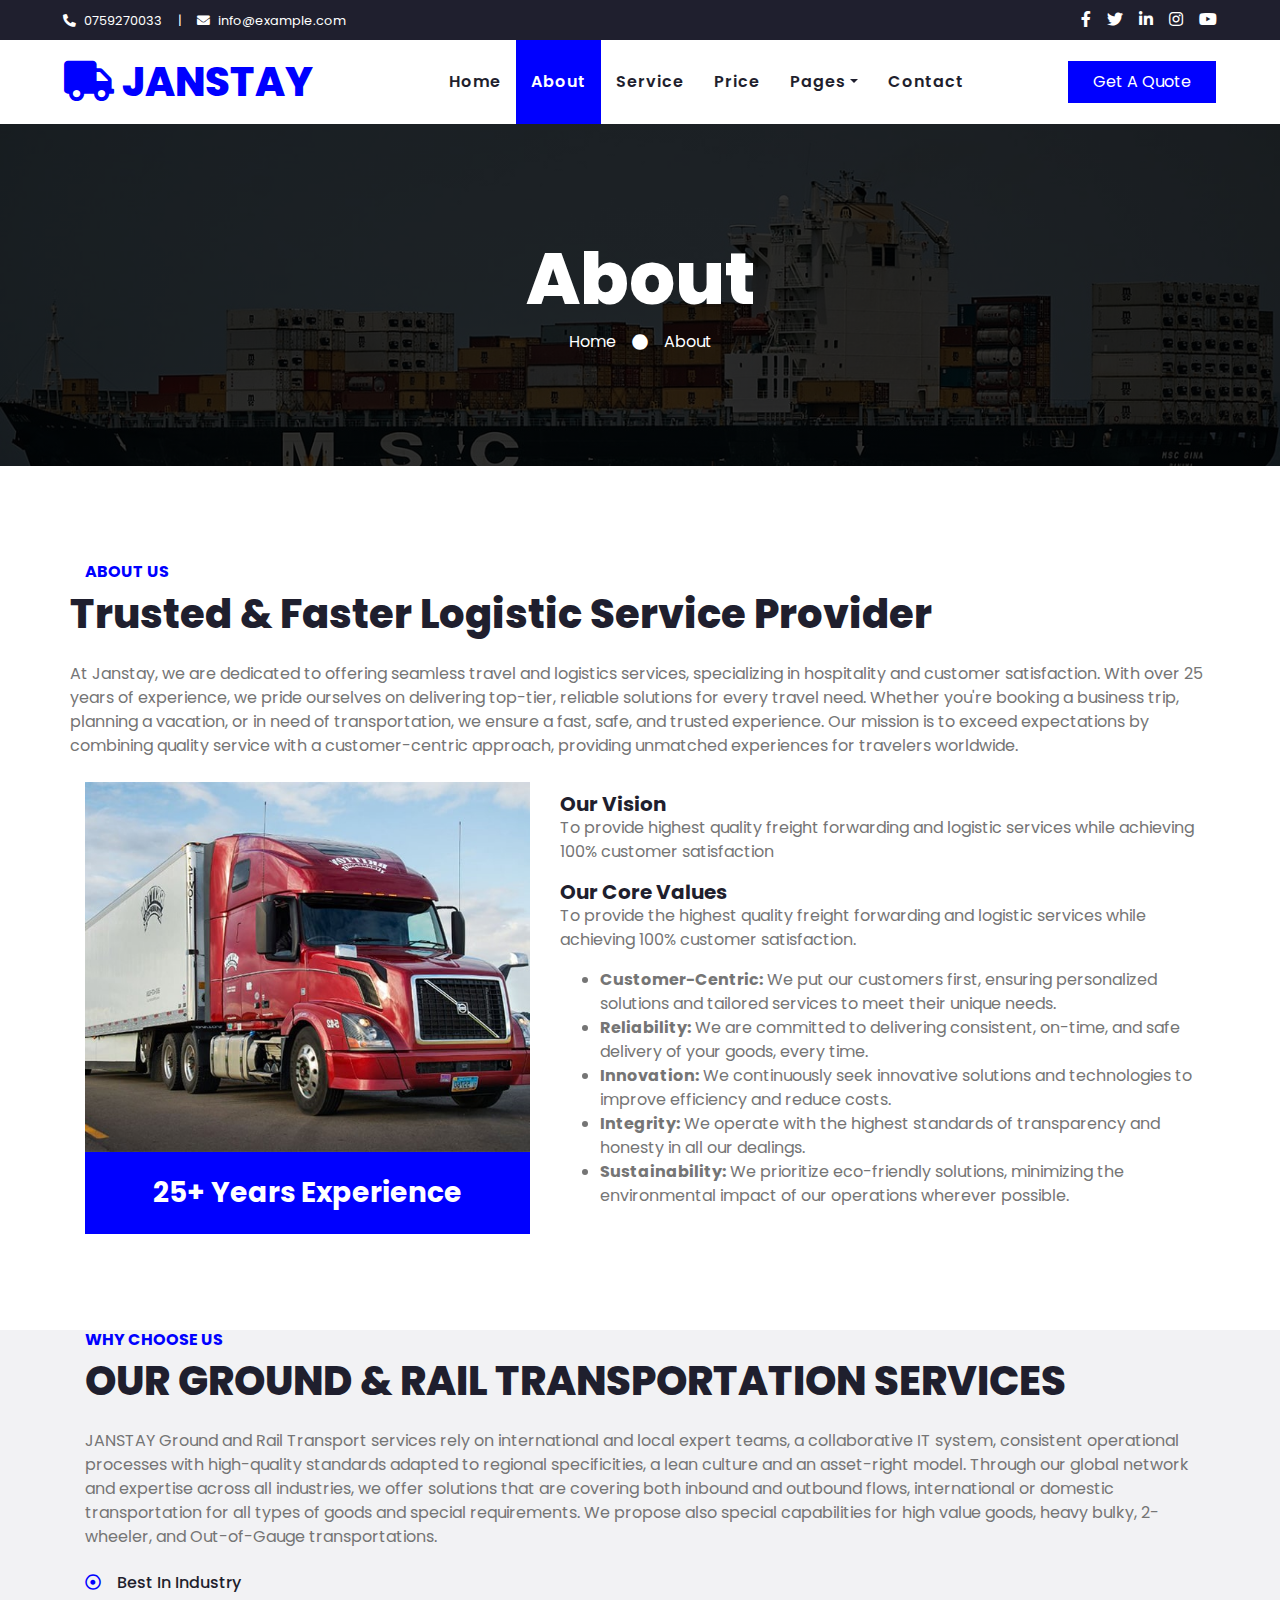
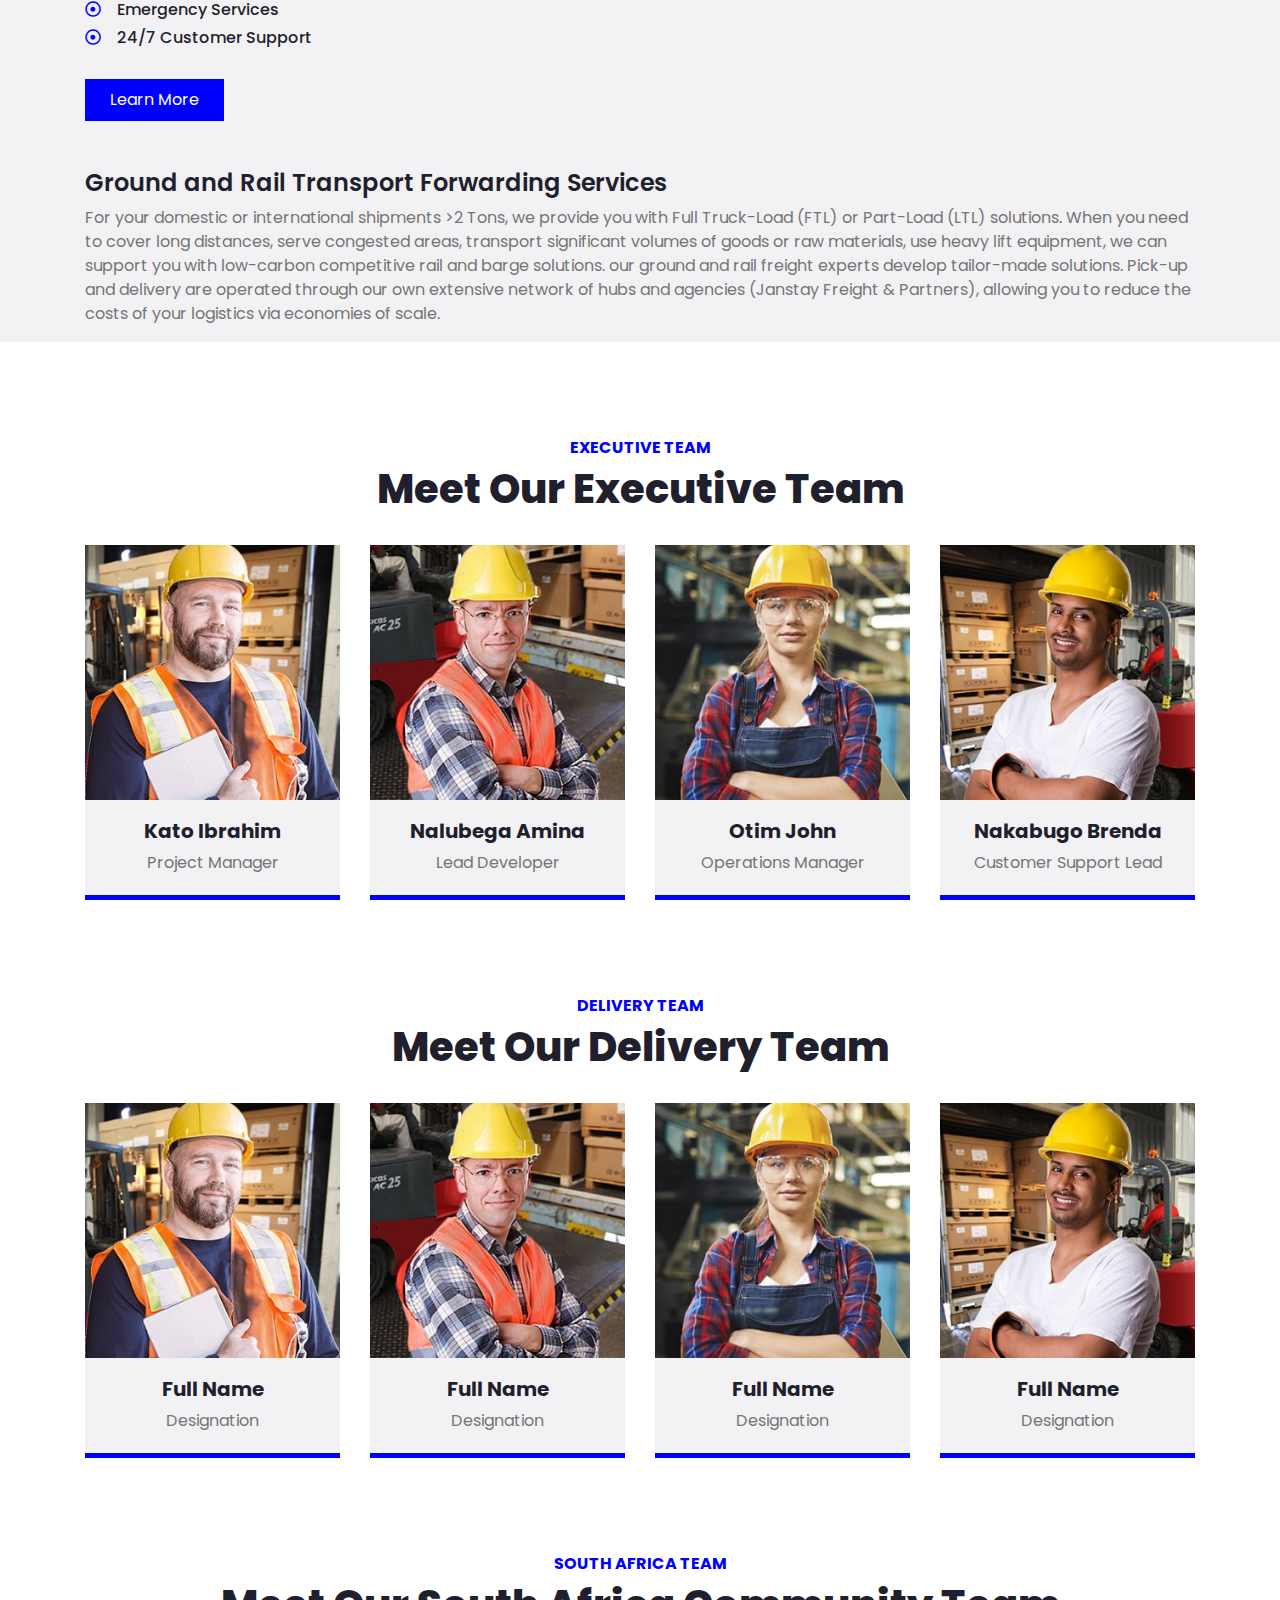
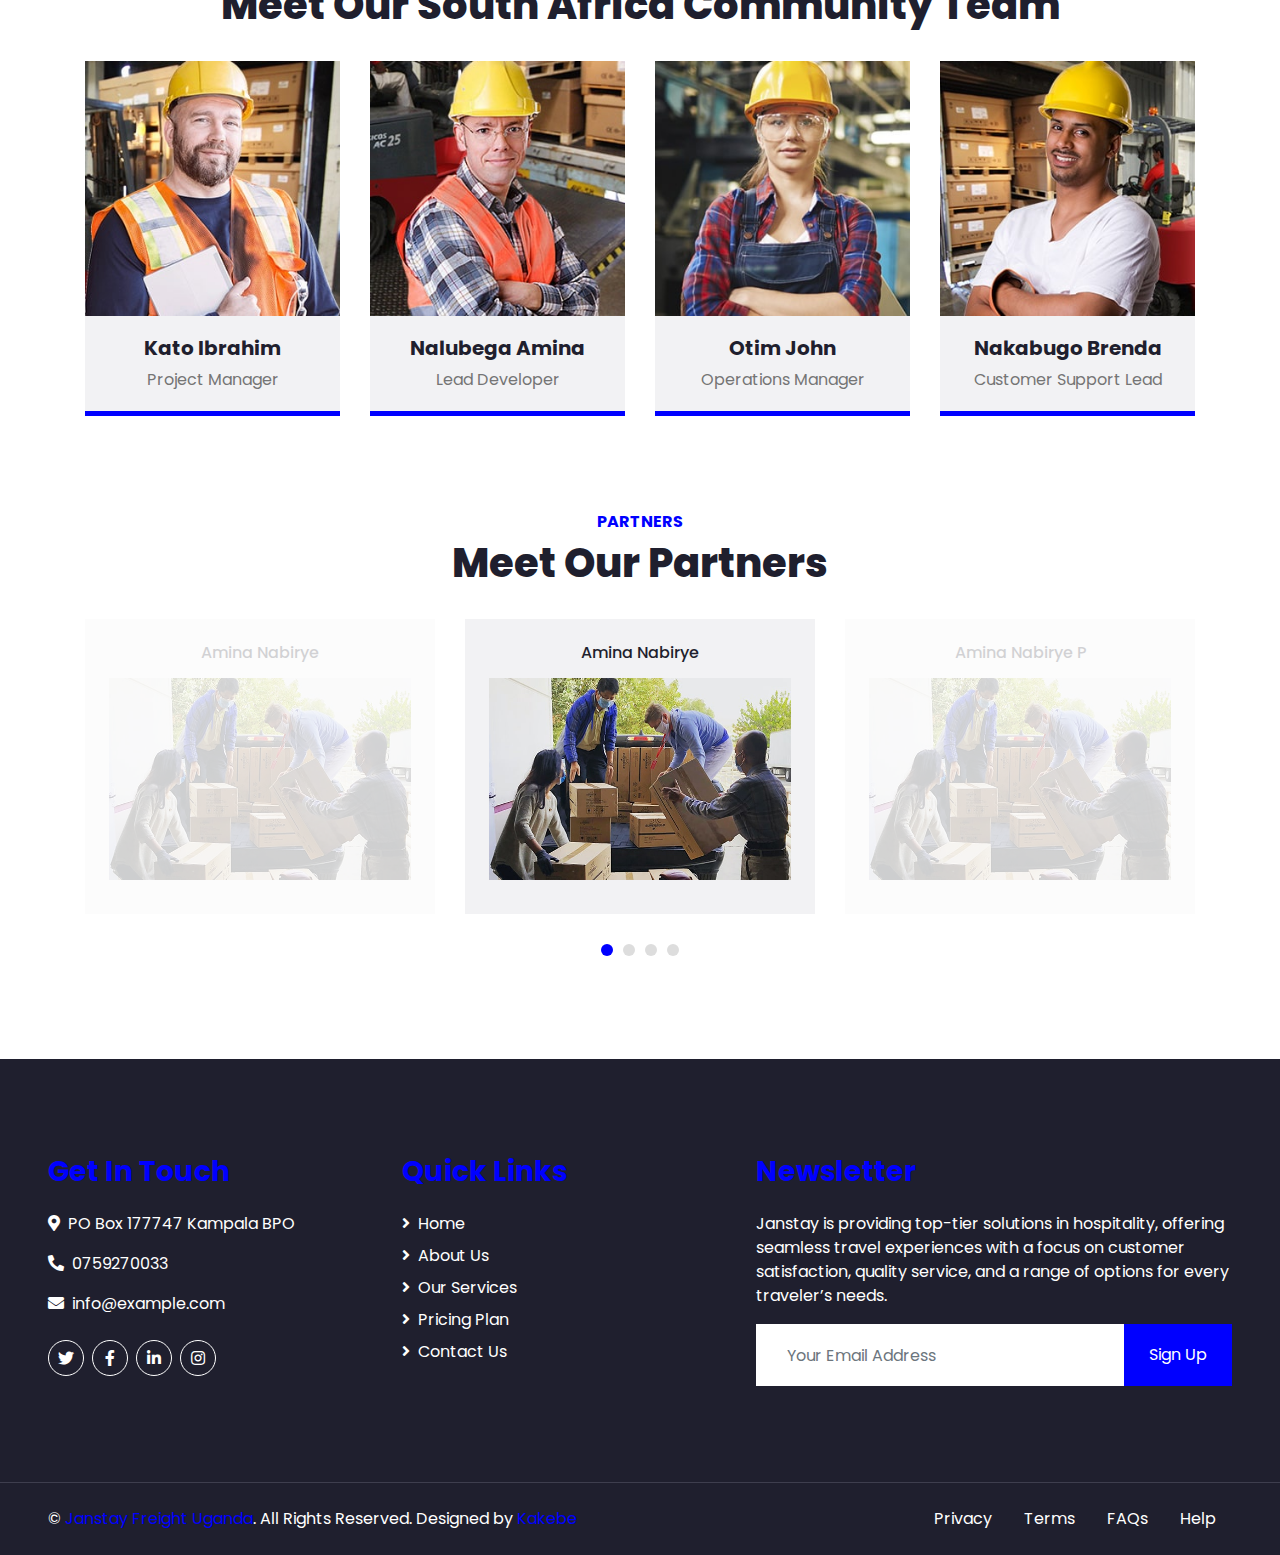
==== commit 4a1f2424: "Good morning" ====
--- a/about.html
+++ b/about.html
@@ -3,10 +3,10 @@
 
 <head>
     <meta charset="utf-8">
-    <title>JANSTAY Freight</title>
+    <title>About Janstay Freight & Logistics – 5+ Years of Excellence in Cargo & Transportation</title>
     <meta content="width=device-width, initial-scale=1.0" name="viewport">
-    <meta content="Free HTML Templates" name="keywords">
-    <meta content="Free HTML Templates" name="description">
+    <meta content="keywords" name="keywords">
+    <meta content="description" name="Janstay Freight & Logistics provides reliable freight forwarding, customs clearance, warehousing, and transportation services. With 5+ years of experience, we ensure safe, efficient, and cost-effective cargo solutions worldwide.">
 
     <!-- Favicon -->
     <link href="img/favicon.ico" rel="icon">
@@ -191,8 +191,88 @@
 </div>
 <!-- Features End -->
 
-
-<!-- Team Start -->
+    <!-- Team Start -->
+    <div class="container-fluid pt-5">
+        <div class="container">
+            <div class="text-center pb-2">
+                <h6 class="text-primary text-uppercase font-weight-bold">Executive Team</h6>
+                <h1 class="mb-4">Meet Our Executive Team</h1>
+            </div>
+            <div class="row">
+                <div class="col-lg-3 col-md-6">
+                    <div class="team card position-relative overflow-hidden border-0 mb-5">
+                        <img class="card-img-top" src="img/team-1.jpg" alt="">
+                        <div class="card-body text-center p-0">
+                            <div class="team-text d-flex flex-column justify-content-center bg-secondary">
+                                <h5 class="font-weight-bold">Kato Ibrahim</h5>
+                                <span>Project Manager</span>
+                            </div>
+                            <div class="team-social d-flex align-items-center justify-content-center bg-primary">
+                                <a class="btn btn-outline-dark btn-social mr-2" href="#"><i class="fab fa-twitter"></i></a>
+                                <a class="btn btn-outline-dark btn-social mr-2" href="#"><i class="fab fa-facebook-f"></i></a>
+                                <a class="btn btn-outline-dark btn-social mr-2" href="#"><i class="fab fa-linkedin-in"></i></a>
+                                <a class="btn btn-outline-dark btn-social" href="#"><i class="fab fa-instagram"></i></a>
+                            </div>
+                        </div>
+                    </div>
+                </div>
+                <div class="col-lg-3 col-md-6">
+                    <div class="team card position-relative overflow-hidden border-0 mb-5">
+                        <img class="card-img-top" src="img/team-2.jpg" alt="">
+                        <div class="card-body text-center p-0">
+                            <div class="team-text d-flex flex-column justify-content-center bg-secondary">
+                                <h5 class="font-weight-bold">Nalubega Amina</h5>
+                                <span>Lead Developer</span>
+                            </div>
+                            <div class="team-social d-flex align-items-center justify-content-center bg-primary">
+                                <a class="btn btn-outline-dark btn-social mr-2" href="#"><i class="fab fa-twitter"></i></a>
+                                <a class="btn btn-outline-dark btn-social mr-2" href="#"><i class="fab fa-facebook-f"></i></a>
+                                <a class="btn btn-outline-dark btn-social mr-2" href="#"><i class="fab fa-linkedin-in"></i></a>
+                                <a class="btn btn-outline-dark btn-social" href="#"><i class="fab fa-instagram"></i></a>
+                            </div>
+                        </div>
+                    </div>
+                </div>
+                <div class="col-lg-3 col-md-6">
+                    <div class="team card position-relative overflow-hidden border-0 mb-5">
+                        <img class="card-img-top" src="img/team-3.jpg" alt="">
+                        <div class="card-body text-center p-0">
+                            <div class="team-text d-flex flex-column justify-content-center bg-secondary">
+                                <h5 class="font-weight-bold">Otim John</h5>
+                                <span>Operations Manager</span>
+                            </div>
+                            <div class="team-social d-flex align-items-center justify-content-center bg-primary">
+                                <a class="btn btn-outline-dark btn-social mr-2" href="#"><i class="fab fa-twitter"></i></a>
+                                <a class="btn btn-outline-dark btn-social mr-2" href="#"><i class="fab fa-facebook-f"></i></a>
+                                <a class="btn btn-outline-dark btn-social mr-2" href="#"><i class="fab fa-linkedin-in"></i></a>
+                                <a class="btn btn-outline-dark btn-social" href="#"><i class="fab fa-instagram"></i></a>
+                            </div>
+                        </div>
+                    </div>
+                </div>
+                <div class="col-lg-3 col-md-6">
+                    <div class="team card position-relative overflow-hidden border-0 mb-5">
+                        <img class="card-img-top" src="img/team-4.jpg" alt="">
+                        <div class="card-body text-center p-0">
+                            <div class="team-text d-flex flex-column justify-content-center bg-secondary">
+                                <h5 class="font-weight-bold">Nakabugo Brenda</h5>
+                                <span>Customer Support Lead</span>
+                            </div>
+                            <div class="team-social d-flex align-items-center justify-content-center bg-primary">
+                                <a class="btn btn-outline-dark btn-social mr-2" href="#"><i class="fab fa-twitter"></i></a>
+                                <a class="btn btn-outline-dark btn-social mr-2" href="#"><i class="fab fa-facebook-f"></i></a>
+                                <a class="btn btn-outline-dark btn-social mr-2" href="#"><i class="fab fa-linkedin-in"></i></a>
+                                <a class="btn btn-outline-dark btn-social" href="#"><i class="fab fa-instagram"></i></a>
+                            </div>
+                        </div>
+                    </div>
+                </div>
+            </div>
+        </div>
+    </div>
+    <!-- Team End -->
+
+<!-- Team 2 Start -->
 <div class="container-fluid pt-5">
     <div class="container">
         <div class="text-center pb-2">
@@ -271,7 +351,118 @@
         </div>
     </div>
 </div>
-<!-- Team End -->
+<!-- Team 2 End -->
+
+    <!-- Team 3 Start -->
+    <div class="container-fluid pt-5">
+        <div class="container">
+            <div class="text-center pb-2">
+                <h6 class="text-primary text-uppercase font-weight-bold">South Africa Team</h6>
+                <h1 class="mb-4">Meet Our South Africa Community Team</h1>
+            </div>
+            <div class="row">
+                <div class="col-lg-3 col-md-6">
+                    <div class="team card position-relative overflow-hidden border-0 mb-5">
+                        <img class="card-img-top" src="img/team-1.jpg" alt="">
+                        <div class="card-body text-center p-0">
+                            <div class="team-text d-flex flex-column justify-content-center bg-secondary">
+                                <h5 class="font-weight-bold">Kato Ibrahim</h5>
+                                <span>Project Manager</span>
+                            </div>
+                            <div class="team-social d-flex align-items-center justify-content-center bg-primary">
+                                <a class="btn btn-outline-dark btn-social mr-2" href="#"><i class="fab fa-twitter"></i></a>
+                                <a class="btn btn-outline-dark btn-social mr-2" href="#"><i class="fab fa-facebook-f"></i></a>
+                                <a class="btn btn-outline-dark btn-social mr-2" href="#"><i class="fab fa-linkedin-in"></i></a>
+                                <a class="btn btn-outline-dark btn-social" href="#"><i class="fab fa-instagram"></i></a>
+                            </div>
+                        </div>
+                    </div>
+                </div>
+                <div class="col-lg-3 col-md-6">
+                    <div class="team card position-relative overflow-hidden border-0 mb-5">
+                        <img class="card-img-top" src="img/team-2.jpg" alt="">
+                        <div class="card-body text-center p-0">
+                            <div class="team-text d-flex flex-column justify-content-center bg-secondary">
+                                <h5 class="font-weight-bold">Nalubega Amina</h5>
+                                <span>Lead Developer</span>
+                            </div>
+                            <div class="team-social d-flex align-items-center justify-content-center bg-primary">
+                                <a class="btn btn-outline-dark btn-social mr-2" href="#"><i class="fab fa-twitter"></i></a>
+                                <a class="btn btn-outline-dark btn-social mr-2" href="#"><i class="fab fa-facebook-f"></i></a>
+                                <a class="btn btn-outline-dark btn-social mr-2" href="#"><i class="fab fa-linkedin-in"></i></a>
+                                <a class="btn btn-outline-dark btn-social" href="#"><i class="fab fa-instagram"></i></a>
+                            </div>
+                        </div>
+                    </div>
+                </div>
+                <div class="col-lg-3 col-md-6">
+                    <div class="team card position-relative overflow-hidden border-0 mb-5">
+                        <img class="card-img-top" src="img/team-3.jpg" alt="">
+                        <div class="card-body text-center p-0">
+                            <div class="team-text d-flex flex-column justify-content-center bg-secondary">
+                                <h5 class="font-weight-bold">Otim John</h5>
+                                <span>Operations Manager</span>
+                            </div>
+                            <div class="team-social d-flex align-items-center justify-content-center bg-primary">
+                                <a class="btn btn-outline-dark btn-social mr-2" href="#"><i class="fab fa-twitter"></i></a>
+                                <a class="btn btn-outline-dark btn-social mr-2" href="#"><i class="fab fa-facebook-f"></i></a>
+                                <a class="btn btn-outline-dark btn-social mr-2" href="#"><i class="fab fa-linkedin-in"></i></a>
+                                <a class="btn btn-outline-dark btn-social" href="#"><i class="fab fa-instagram"></i></a>
+                            </div>
+                        </div>
+                    </div>
+                </div>
+                <div class="col-lg-3 col-md-6">
+                    <div class="team card position-relative overflow-hidden border-0 mb-5">
+                        <img class="card-img-top" src="img/team-4.jpg" alt="">
+                        <div class="card-body text-center p-0">
+                            <div class="team-text d-flex flex-column justify-content-center bg-secondary">
+                                <h5 class="font-weight-bold">Nakabugo Brenda</h5>
+                                <span>Customer Support Lead</span>
+                            </div>
+                            <div class="team-social d-flex align-items-center justify-content-center bg-primary">
+                                <a class="btn btn-outline-dark btn-social mr-2" href="#"><i class="fab fa-twitter"></i></a>
+                                <a class="btn btn-outline-dark btn-social mr-2" href="#"><i class="fab fa-facebook-f"></i></a>
+                                <a class="btn btn-outline-dark btn-social mr-2" href="#"><i class="fab fa-linkedin-in"></i></a>
+                                <a class="btn btn-outline-dark btn-social" href="#"><i class="fab fa-instagram"></i></a>
+                            </div>
+                        </div>
+                    </div>
+                </div>
+            </div>
+        </div>
+    </div>
+    <!-- Team 3 End -->
+
+
+        <!-- Partners Start -->
+        <div class="container-fluid py-5">
+            <div class="container">
+                <div class="text-center pb-2">
+                    <h6 class="text-primary text-uppercase font-weight-bold">Partners</h6>
+                    <h1 class="mb-4">Meet Our Partners</h1>
+                </div>
+                <div class="owl-carousel testimonial-carousel">
+                    <div class="position-relative bg-secondary p-4 text-center">
+                        <h6 class="font-weight-semi-bold m-0 mb-3">Amina Nabirye</h6>
+                        <img class="img-fluid mt-2" src="img/blog-1.jpg" alt="Testimonial" style="margin: 10px 0;">
+                    </div>
+                    <div class="position-relative bg-secondary p-4 text-center">
+                        <h6 class="font-weight-semi-bold m-0 mb-3">Amina Nabirye P</h6>
+                        <img class="img-fluid mt-2" src="img/blog-1.jpg" alt="Testimonial" style="margin: 10px 0;">
+                    </div>
+                    <div class="position-relative bg-secondary p-4 text-center">
+                        <h6 class="font-weight-semi-bold m-0 mb-3">Amina Nabirye</h6>
+                        <img class="img-fluid mt-2" src="img/blog-1.jpg" alt="Testimonial" style="margin: 10px 0;">
+                    </div>
+                    <div class="position-relative bg-secondary p-4 text-center">
+                        <h6 class="font-weight-semi-bold m-0 mb-3">Amina Nabirye</h6>
+                        <img class="img-fluid mt-2" src="img/blog-1.jpg" alt="Testimonial" style="margin: 10px 0;">
+                    </div>
+                </div>
+            </div>
+        </div>
+        <!-- Partners End -->
 
 
     <!-- Footer Start -->
